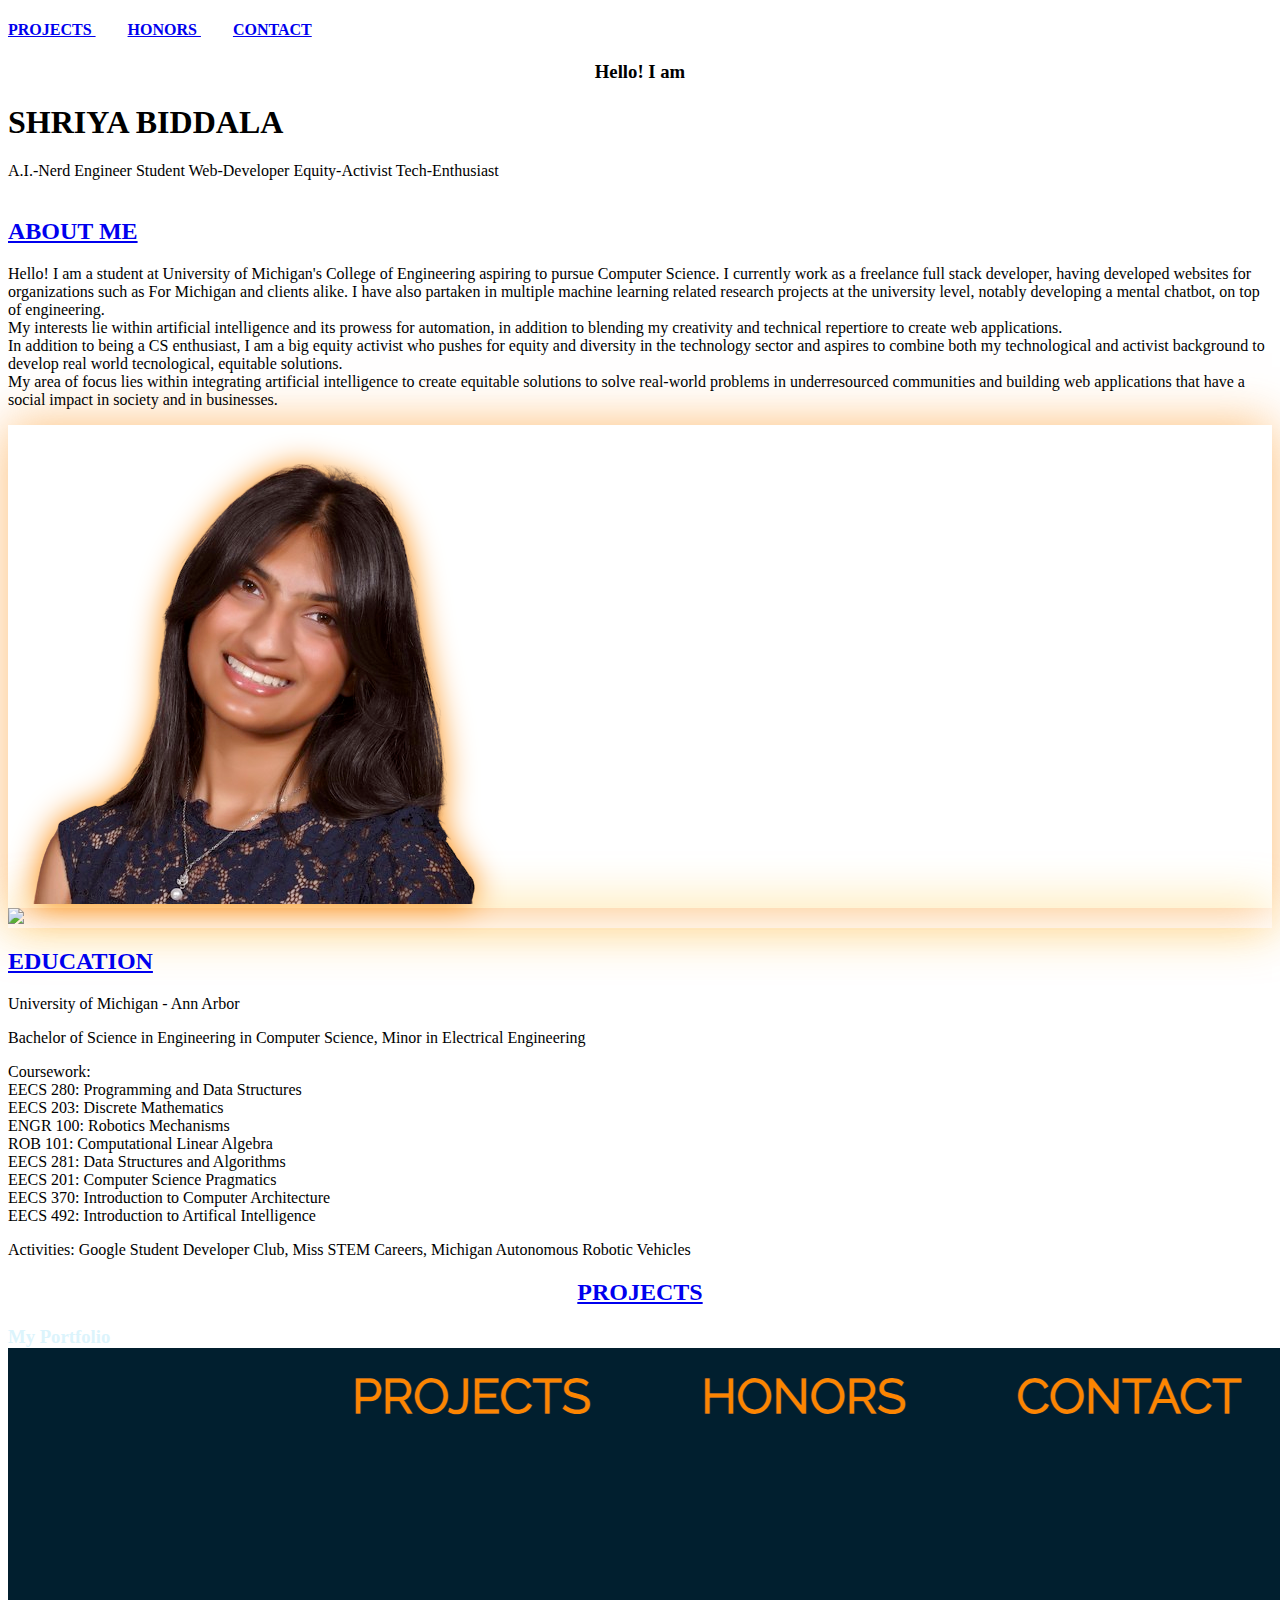
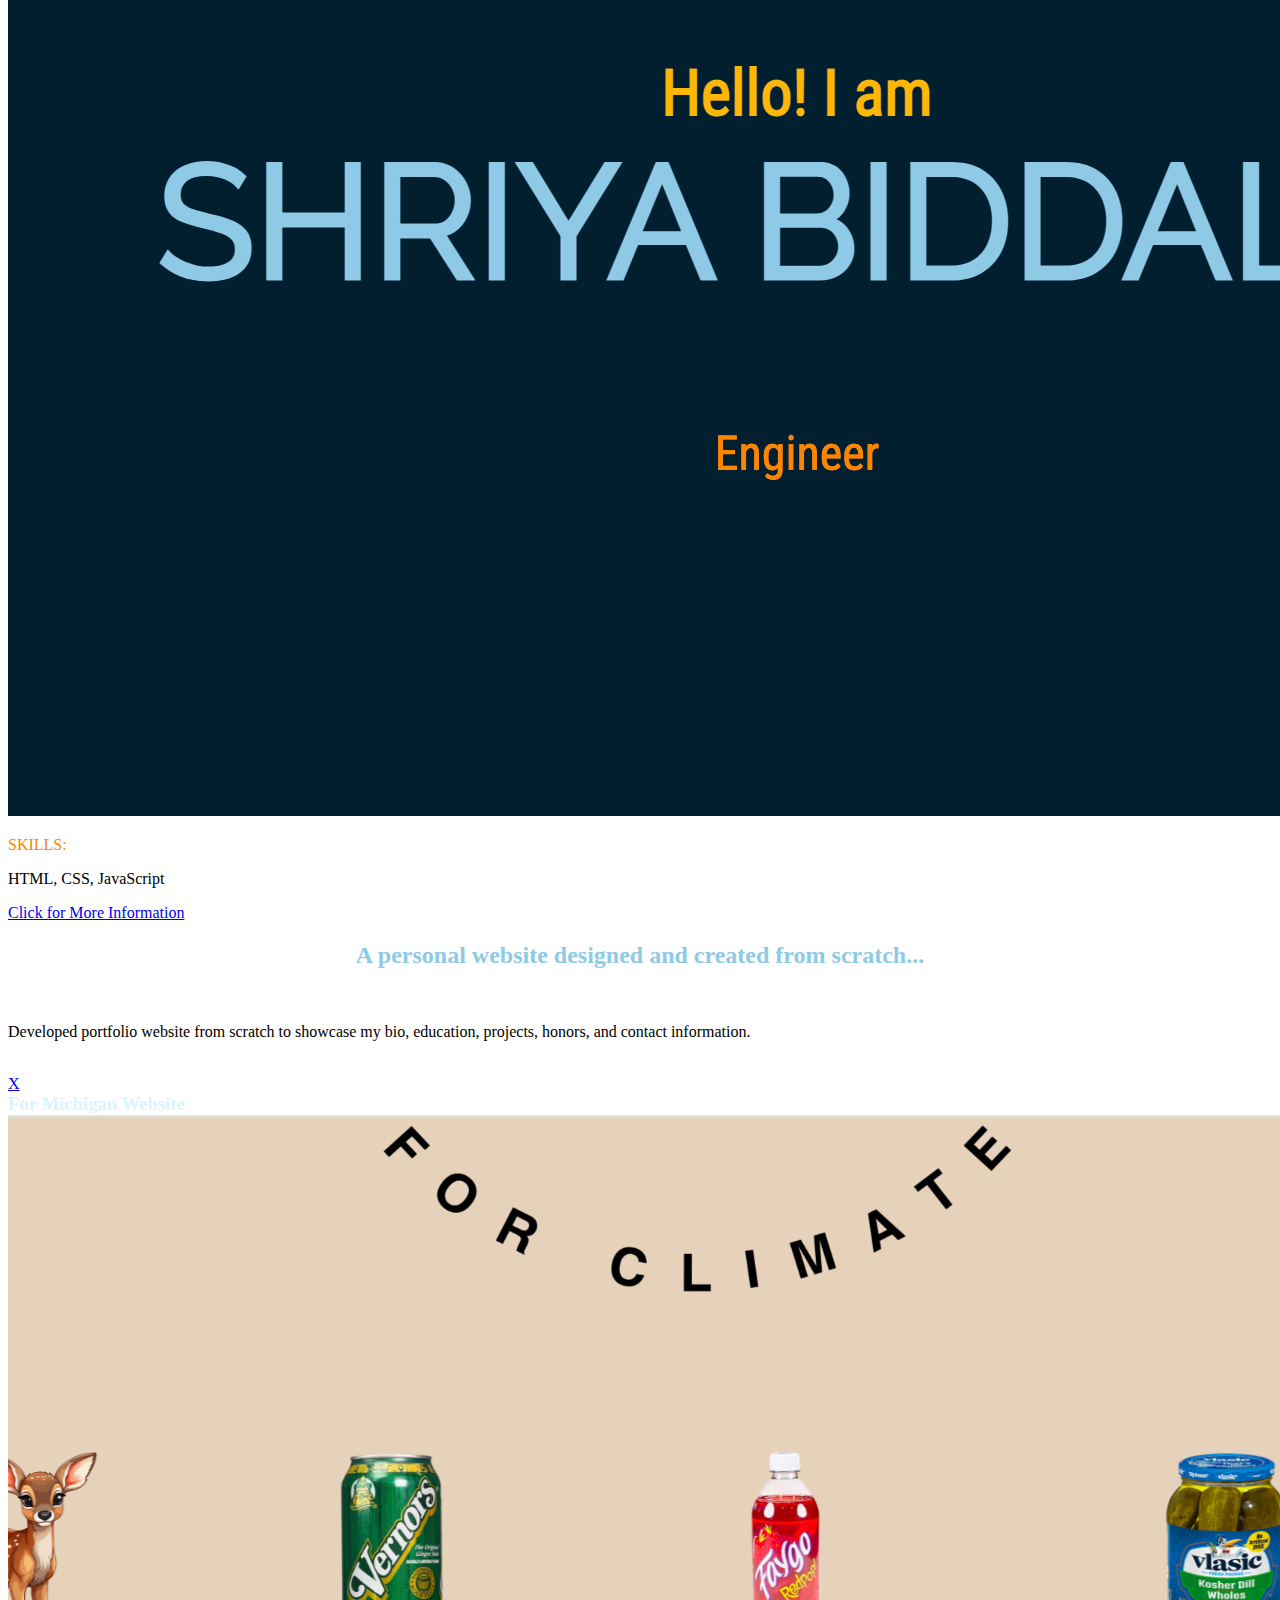
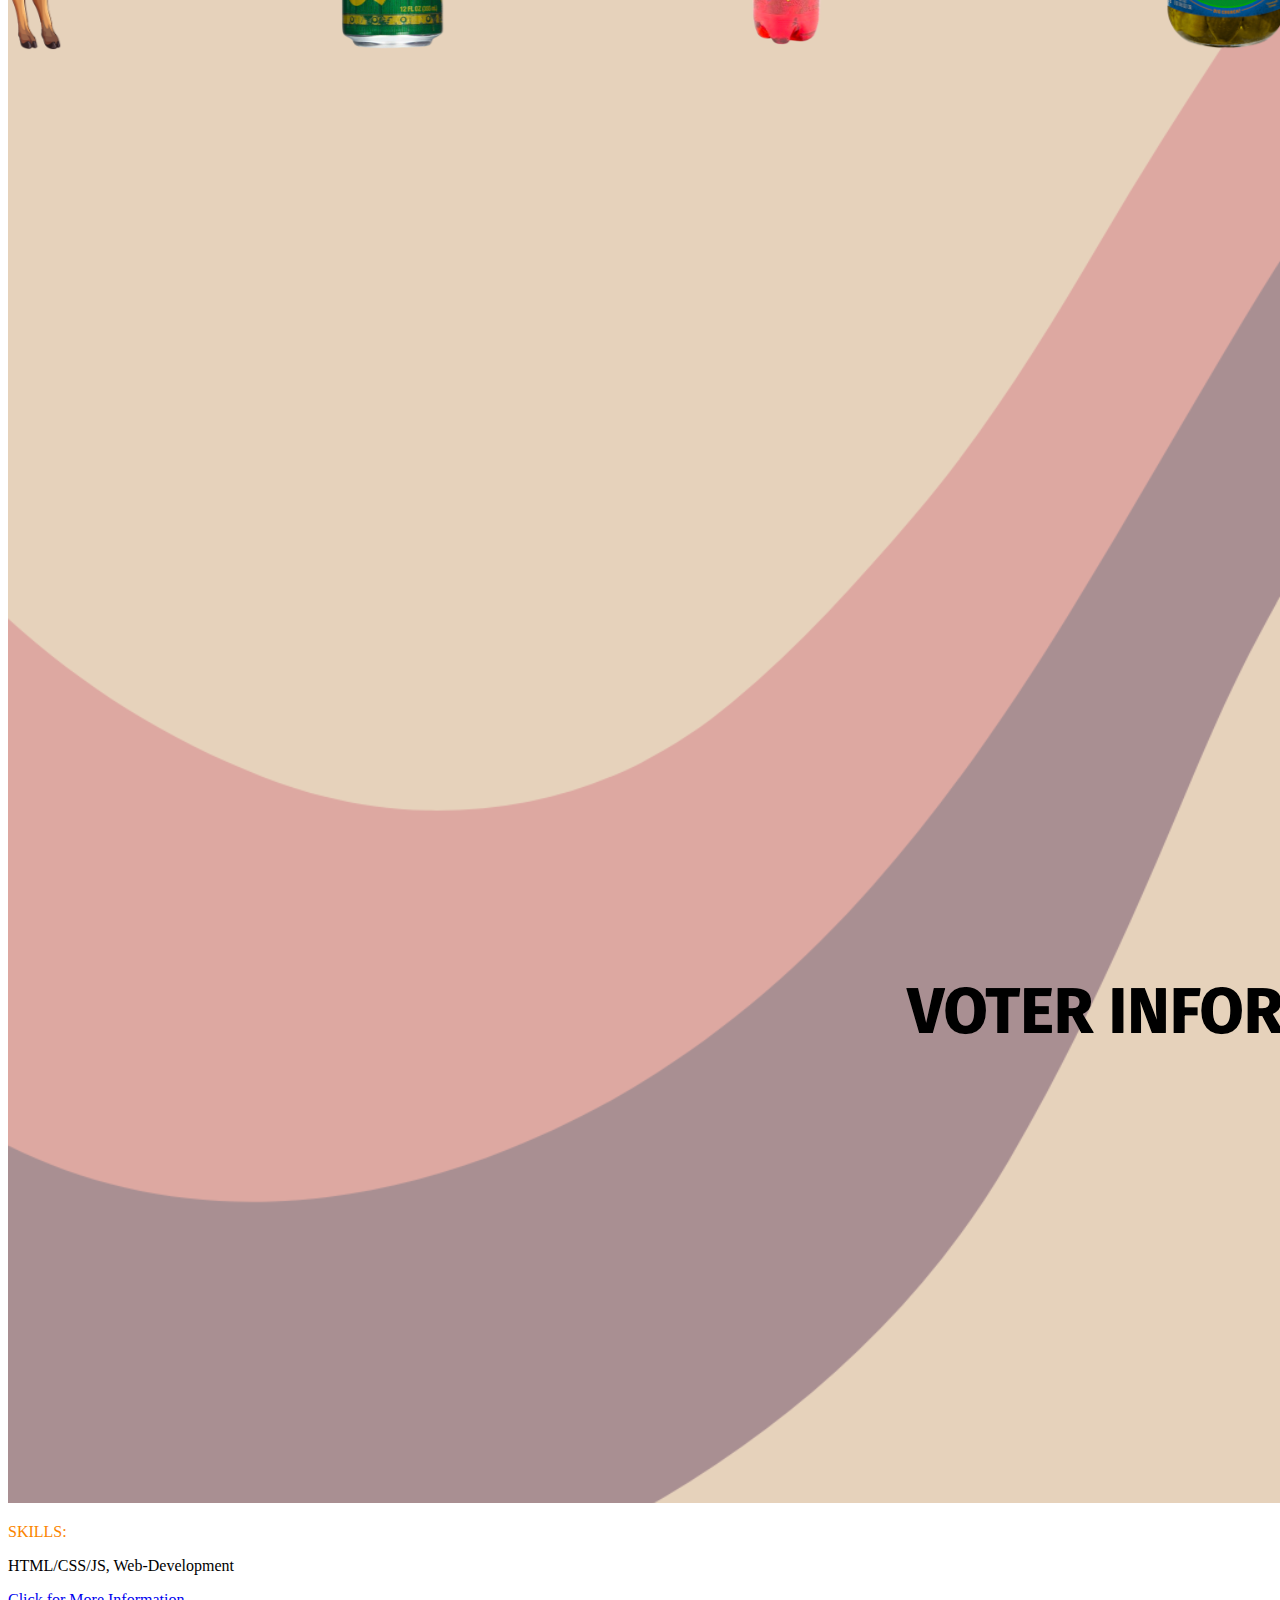
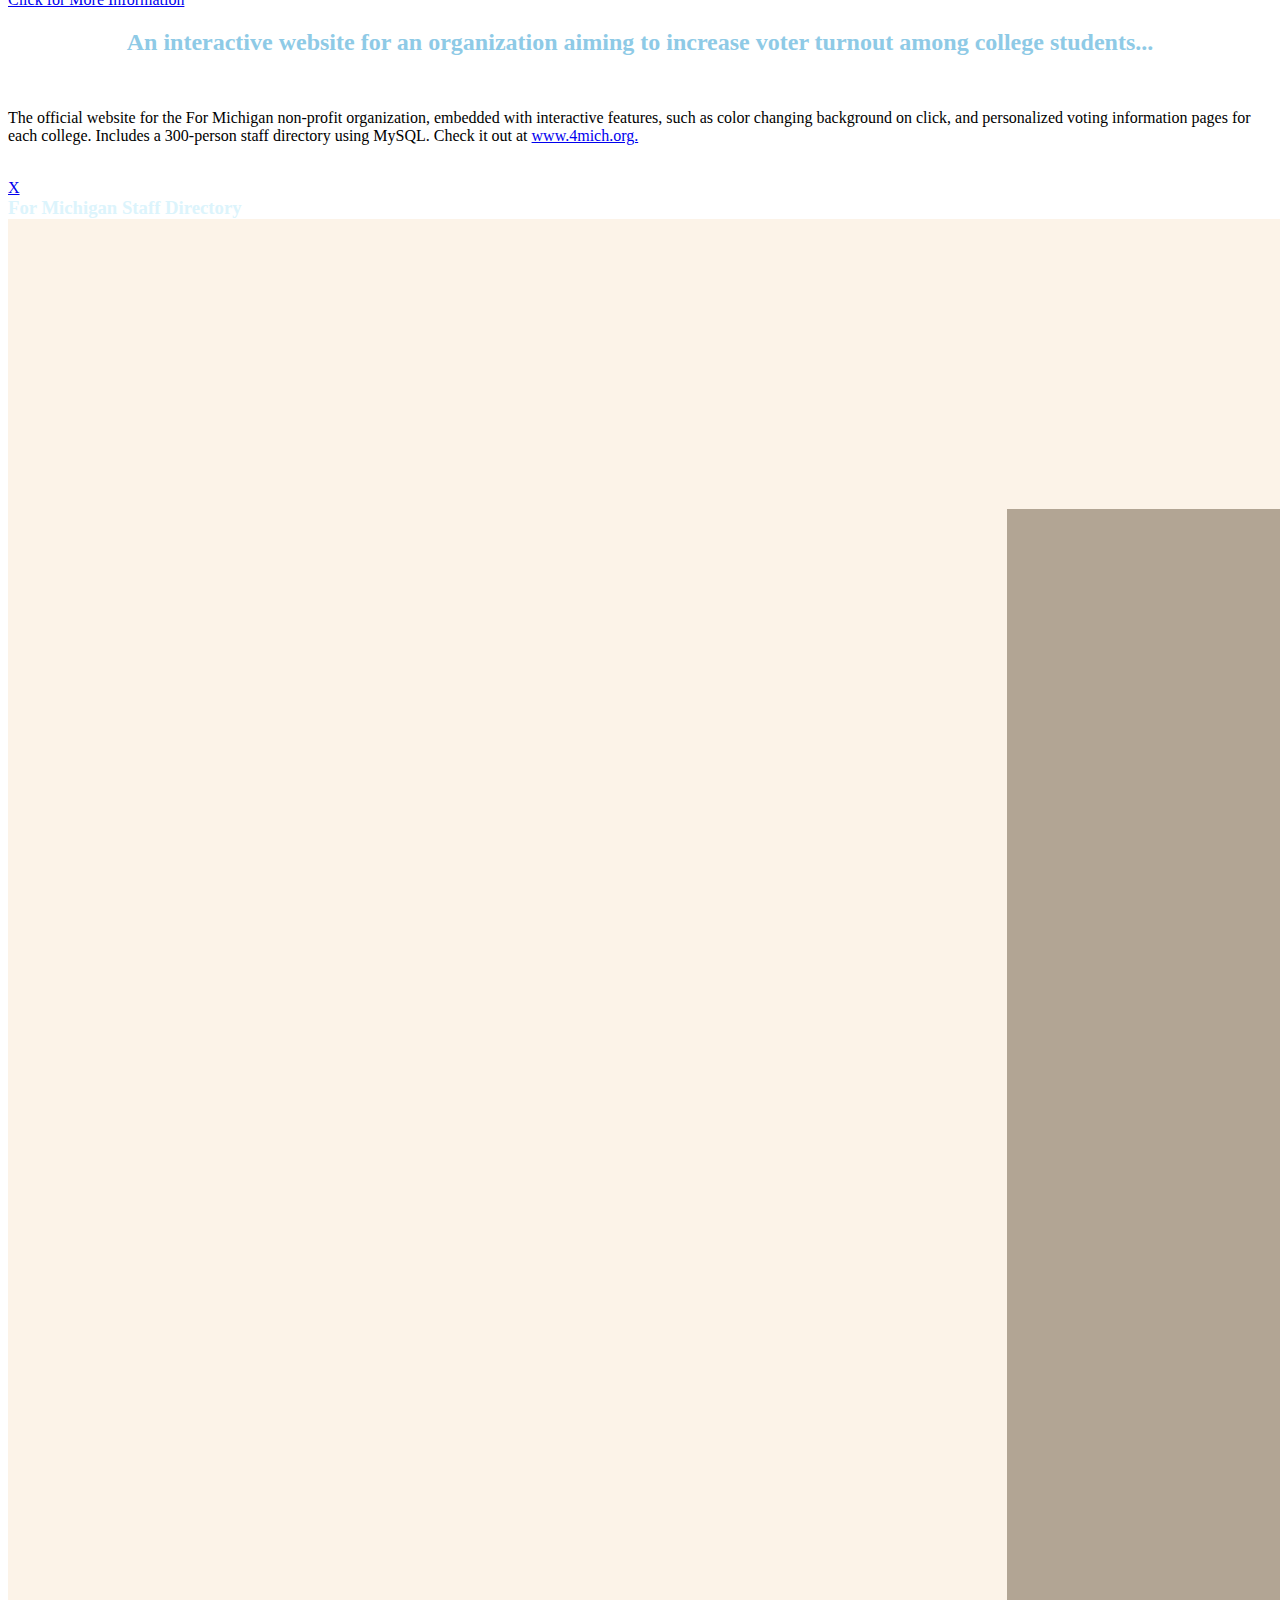
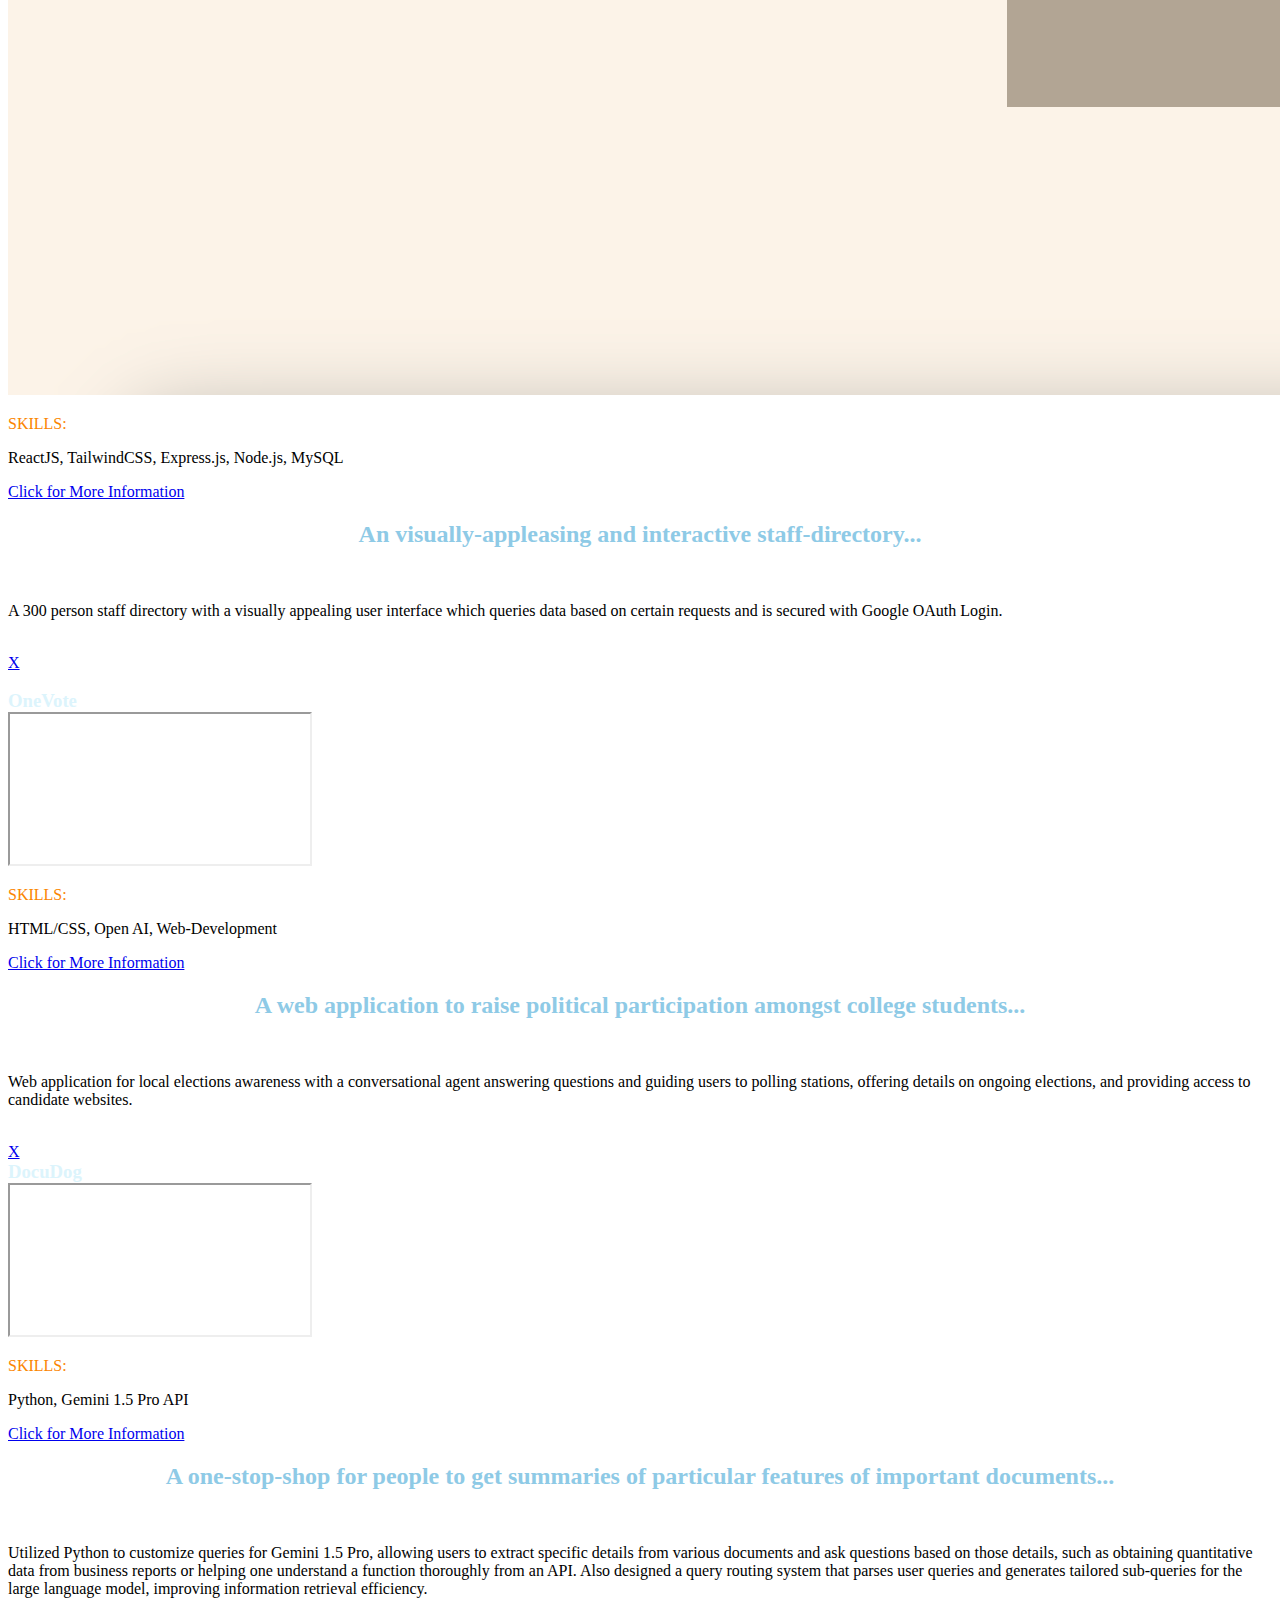
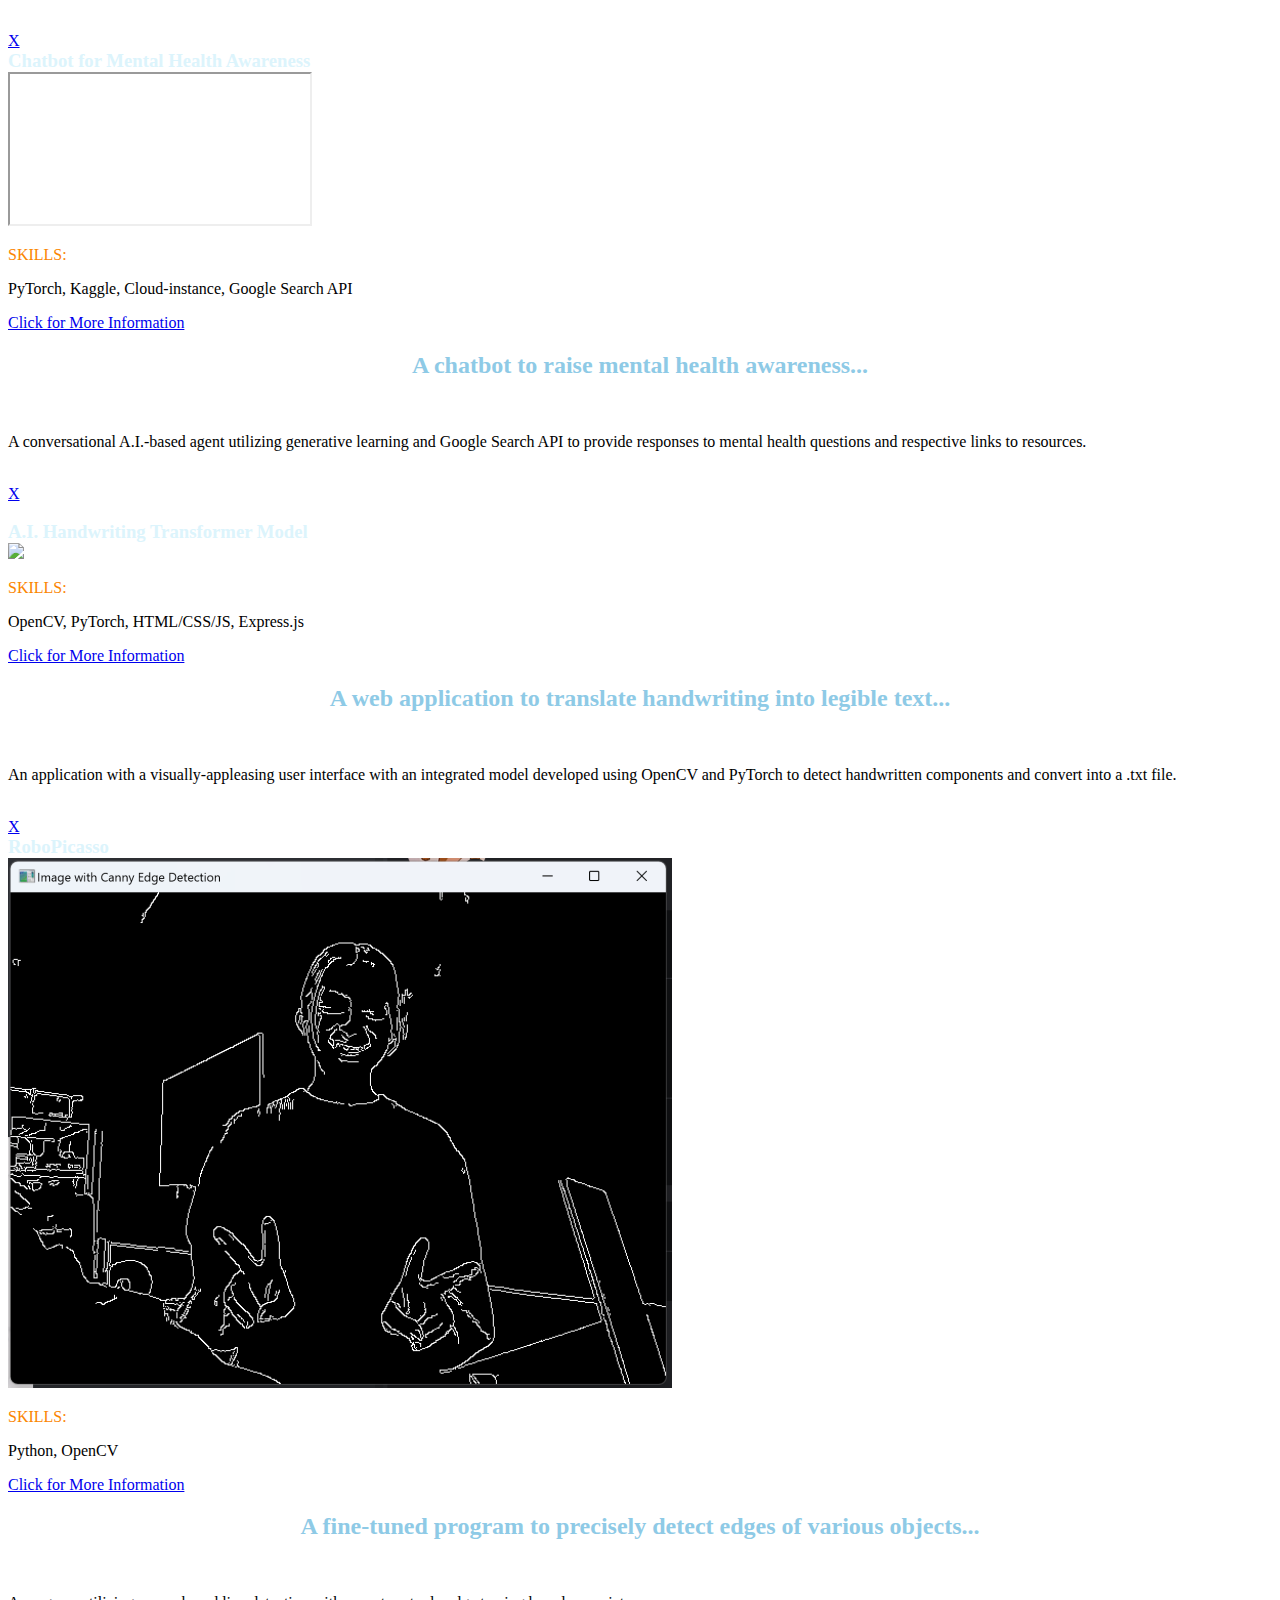
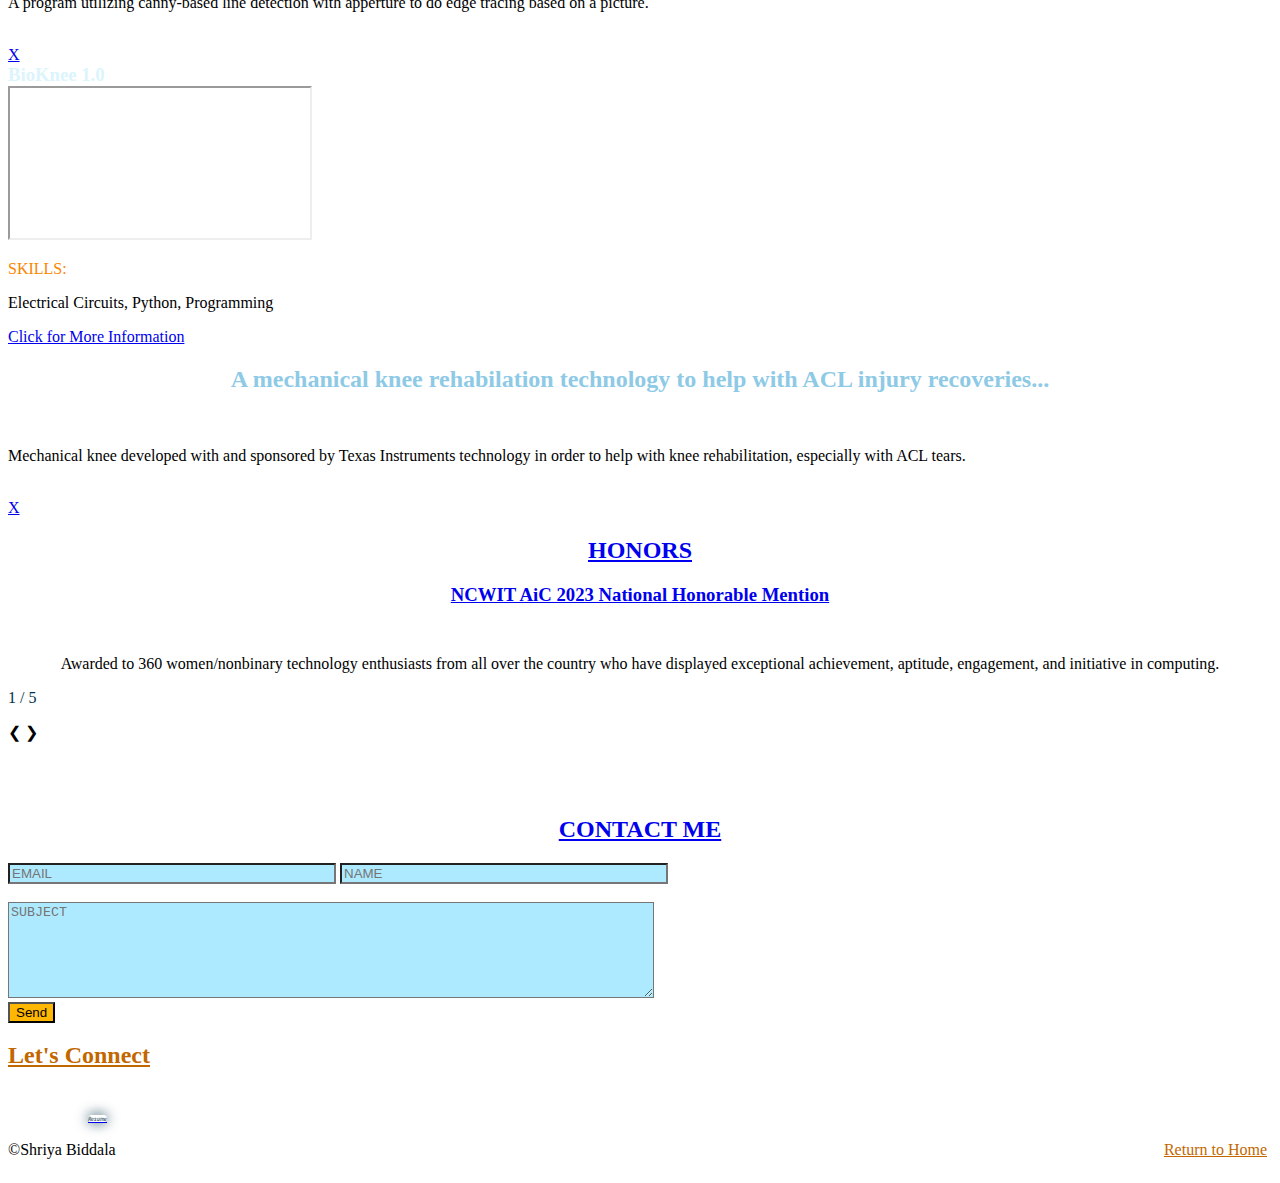
==== index.html @ 33fbcde1 "temp" ====
<!DOCTYPE html>
<html>

<head>
    <meta charset="utf-8">
    <meta name="viewport" content="width=device-width, initial-scale=1.0">

    <title>Shriya Biddala </title>
    <link rel="icon" type="image/png" href="SB_Logo.png">

    <link rel="preconnect" href="https://fonts.googleapis.com">
    <link rel="preconnect" href="https://fonts.gstatic.com" crossorigin>
    <link
        href="https://fonts.googleapis.com/css2?family=Dosis:wght@500;800&family=Poppins&family=Raleway:wght@300;400&family=Roboto+Condensed&display=swap"
        rel="stylesheet">
    <script src="https://kit.fontawesome.com/fa913dc807.js" crossorigin="anonymous"></script>
    <link src="styles.css" rel="stylesheet">

</head>


<body>
    <h4 id="Home"> <a href="#Projects" class="link-orange"> PROJECTS </a> &nbsp; &nbsp; &nbsp; &nbsp; <a href="#Honors"
            class="link-orange"> HONORS </a> &nbsp;
        &nbsp; &nbsp; &nbsp; <a href="#Contact" class="link-orange"> CONTACT </a> </h4>
    <h3 style="text-align: center"> Hello! I am </h3>
    <h1 class="line-1 anim-typewriter title"> SHRIYA BIDDALA </h1>
    <div class="roles"> A.I.-Nerd Engineer Student Web-Developer Equity-Activist Tech-Enthusiast</div>

    <div class="mouse_scroll" style: "align-items: center; margin: auto;">
        <div class="mouse" style="transition-delay: 3s; align-items: center;">
            <div class="wheel"></div>
        </div>
        <div>
            <span class="m_scroll_arrows one" style="align-items: center; "></span>
            <span class="m_scroll_arrows two" style="align-self: center;"></span>
            <span class="m_scroll_arrows three" style="align-self: center;"></span>
        </div>
    </div>

    <div style="display: inline-flex;">
        <button id="toggle-button"
            style="margin-left: 3em; position: fixed; bottom: 5%; border: none; transition: background-color 0.3s; cursor: pointer; color: #FB8500; display: flex; align-items: center; justify-content: center; width: 3em; height: 3em; border-radius: 5em; background-color: transparent; filter: drop-shadow(0 0 1em #FFB703)"
            onclick="dropDown()">
            <i class="fa-solid fa-bars fa-2x"></i>
        </button>

        <div id="dropdown-root"></div>
    </div>


    <div class="container-about-me">
        <div class="center-box">
            <div class=" fade-in1 left-oriented about-me">
                <h2> <a href="#Home" class="link-orange left-text"> ABOUT ME </a> </h2>
                <p> Hello! I am a student at University of Michigan's College of Engineering aspiring to pursue Computer
                    Science. I currently work as a freelance full stack developer, having developed websites for organizations such as For Michigan and clients alike. 
                    I have also partaken in multiple machine learning related research projects at the university level, notably developing a
                    mental chatbot, on top of engineering. <br> My interests lie within artificial intelligence and its prowess for automation, in addition to blending my creativity and technical repertiore to create web applications.
                    <br> In addition to being a CS enthusiast, I 
                    am a big equity activist who pushes for equity and diversity in the technology sector and
                    aspires
                    to
                    combine both my technological and activist background to develop real world tecnological, equitable
                    solutions.
                    <br>
                    My area of focus lies within integrating artificial intelligence to create equitable solutions to
                    solve real-world problems in underresourced communities and building web applications that have a social impact in society and in businesses.
                </p>
            </div>
        </div>
        <div class="center-box">
            <div class="fade-in1 box box-dim" style="vertical-align: middle; box-shadow: 0 0 3em #fb86008d;">
                <img src="shriya-transparent.png" style="filter:drop-shadow(0 0 1em #FB8500)">
                <!--style="transition-delay: 2.5s;"-->
            </div>
        </div>
    </div>

    <div class="flex-container educimg" id="Education">
        <div class=" fade-in2 box2" style="box-shadow: 0 0 3em #ffb8038f;">
            <img src="Screenshot 2024-01-17 at 8.16.59 PM.png">
        </div>
        <div class="fade-in2 right-oriented education">
            <h2> <a href="#Home" class="link-orange right_text"> EDUCATION </a> </h2>
            <p> University of Michigan - Ann Arbor </p>
            <p> Bachelor of Science in Engineering in Computer Science, Minor in Electrical Engineering </p>
            <p> Coursework: <br> EECS 280: Programming and Data Structures <br> EECS 203: Discrete Mathematics <br>
                ENGR
                100: Robotics Mechanisms <br> ROB 101: Computational Linear Algebra <br> EECS 281: Data Structures
                and
                Algorithms
                <br> EECS 201: Computer Science Pragmatics <br> EECS 370: Introduction to Computer Architecture <br> EECS 492: Introduction to Artifical Intelligence
            </p>
            <p> Activities: Google Student Developer Club, Miss STEM Careers, Michigan Autonomous Robotic Vehicles </p>
        </div>
    </div>


    <h2 class="fade-in2 proj-cont" style="text-align: center;" id="Projects"> <a href="#Home" class="link-orange">
            PROJECTS </a> </h2>
    <div class="flex-container proj-box-cont">
        <div class="project-box">
            <h3 style="color: #dcf4fc; margin: auto;">My Portfolio</h3>
            <div class="fade-in2 box3 ">
                <img src="My Projects.png">
            </div>
            <p class="project-text" style="color: #FB8500; text-align: left;">
                SKILLS:
            </p>
            <p class=" skill-text" style="text-align: left;"> HTML, CSS, JavaScript </p>

            <div class="learn-more"><a href="#Portfolio" class="link-orange"> Click for More Information </a></div>
            <div id="Portfolio" class="modal">
                <div class="content">
                    <h2 style="text-align: center; color: #8ECAE6;">
                        A personal website designed and created from scratch...
                    </h2>
                    <br>
                    <div>
                        <p class="project-title" class="project-desc"> Developed portfolio website from scratch to
                            showcase my
                            bio, education, projects, honors, and contact information. </p>
                    </div>
                    <br>
                    <a href="#Projects" class="box-close">
                        X
                    </a>
                </div>
            </div>
        </div>
        <div class="project-box">
            <h3 style="color: #dcf4fc; margin: auto;"> For Michigan Website</h3>
            <div class="fade-in2 box3 ">
                <img src="ForMichigan.png">
            </div>

            <p class="project-text" style="color: #FB8500; text-align: left;"> SKILLS:</p>
            <p class="skill-text" style="text-align: left;"> HTML/CSS/JS, Web-Development </p>

            <div class="learn-more"><a href="#ForMich" class="link-orange"> Click for More Information </a></div>
            <div id="ForMich" class="modal">
                <div class="content">
                    <h2 style="text-align: center; color: #8ECAE6;">
                        An interactive website for an organization aiming to increase voter turnout among college
                        students...
                    </h2>
                    <br>
                    <p class="project-desc"> The official website for the For Michigan non-profit organization, embedded
                        with interactive features, such as color changing background on click, and personalized voting
                        information pages for each college. Includes a 300-person staff directory using MySQL. Check it
                        out at <a href="www.4mich.org"> www.4mich.org. </a>
                    </p>
                    <br>
                    <a href="#Projects" class="box-close">
                        X
                    </a>
                </div>
            </div>
        </div>
        <div class="project-box">
            <h3 style="color: #dcf4fc; margin: auto;">For Michigan Staff Directory</h3>
            <!--replace with gemini project-->
            <div class="fade-in2 box3 ">
                <img src="StaffDirectory.png">
            </div>
            <p class="project-text" style="color: #FB8500; text-align: left;">
                SKILLS: </p>
            <p class="skill-text" style="text-align: left;"> ReactJS, TailwindCSS, Express.js, Node.js, MySQL </p>

            <div class="learn-more"><a href="#Game" class="link-orange"> Click for More Information </a></div>
            <div id="Game" class="modal">
                <div class="content">
                    <h2 style="text-align: center; color: #8ECAE6;">
                        An visually-appleasing and interactive staff-directory...
                    </h2>
                    <br>
                    <div>
                        <p class="project-desc"> A 300 person staff directory with a visually appealing user interface
                            which queries data based on certain requests and is secured with Google OAuth Login.</p>
                    </div>
                    <br>
                    <a href="#Projects" class="box-close">
                        X
                    </a>
                </div>
            </div>
        </div>



    </div>
    <br>
    <div class="flex-container proj-box-cont add_margin">
        <div class="project-box">
            <h3 style="color: #dcf4fc; margin: auto;">OneVote</h3>
            <iframe style="color:rgb(197, 105, 1);" src="https://www.youtube.com/embed/-eGkraEZ6HA"
                style="margin: auto; margin-top: 2vh;"> </iframe>

            <p class="project-text" style="color: #FB8500; text-align: left;">
                SKILLS:
            </p>
            <p class="skill-text link-orange" style="text-align: left;"> HTML/CSS, Open AI, Web-Development </p>

            <div class="learn-more"><a href="#Politics" class="link-orange"> Click for More Information </a></roles>
                <div id="Politics" class="modal">
                    <div class="content">
                        <h2 style="text-align: center; color: #8ECAE6;">
                            A web application to raise political participation amongst college students...
                        </h2>
                        <br>
                        <p class="project-title" class="project-desc"> Web application for local elections awareness
                            with a
                            conversational agent answering questions and guiding users to polling stations, offering
                            details
                            on ongoing elections, and providing access to candidate websites. </p>
                        </p>
                        <br>
                        <a href="#Projects" class="box-close">
                            X
                        </a>
                    </div>
                </div>
            </div>
        </div>
        <div class="project-box">
            <h3 style="color: #dcf4fc; margin: auto;"> DocuDog </h3>
            <iframe style="color:rgb(197, 105, 1);" src="https://www.youtube.com/embed/Qq7_72aoV08"
                style="margin: auto; margin-top: 2vh;"> </iframe>
            <p class="project-text" style="color: #FB8500; text-align: left;">
                SKILLS:
            </p>
            <p class=" skill-text" style="text-align: left;"> Python, Gemini 1.5 Pro API </p>

            <div class="learn-more"><a href="#DEI" class="link-orange"> Click for More Information </a></div>
            <div id="DEI" class="modal">
                <div class="content">
                    <h2 style="text-align: center; color: #8ECAE6;">
                        A one-stop-shop for people to get summaries of particular features of important documents...
                    </h2>
                    <br>
                    <div>
                        <p class="project-title" class="project-desc">
                            Utilized Python to customize queries for Gemini 1.5 Pro, allowing users to extract specific
                            details from various documents and ask questions based on those details, such as obtaining
                            quantitative data from business reports or helping one understand a function thoroughly from
                            an API. Also designed a query routing system that parses user queries and generates tailored
                            sub-queries for the large language model, improving information retrieval efficiency.
                        </p>
                    </div>
                    <br>
                    <a href="#Projects" class="box-close">
                        X
                    </a>
                </div>
            </div>
        </div>

        <div class="project-box">
            <h3 style="color: #dcf4fc; margin: auto;">Chatbot for Mental Health Awareness</h3>
            <iframe style="color:rgb(197, 105, 1);" src="https://www.wevideo.com/view/3252017933"
                style="margin: auto; margin-top: 2vh;"> </iframe>

            <p class="project-text" style="color: #FB8500; text-align: left;">
                SKILLS: </p>
            <p class="skill-text" style="text-align: left;"> PyTorch, Kaggle,
                Cloud-instance, Google Search API </p>

            <div class="learn-more"><a href="#Chatbot" class="link-orange"> Click for More Information </a></div>
            <div id="Chatbot" class="modal">
                <div class="content">
                    <h2 style="text-align: center; color: #8ECAE6;">
                        A chatbot to raise mental health awareness...
                    </h2>
                    <br>
                    <p class="project-desc"> A conversational A.I.-based agent utilizing generative
                        learning and Google
                        Search API to provide
                        responses
                        to mental health questions and respective links to resources. </p>
                    <br>
                    <a href="#Projects" class="box-close">
                        X
                    </a>
                </div>
            </div>
        </div>
    </div>
    <br>
    <div class="flex-container proj-box-cont add_margin">
        <div class="project-box">
            <h3 style="color: #dcf4fc; margin: auto;">A.I. Handwriting Transformer Model</h3>
            <div class="fade-in2 box3 ">
                <img src="aihandwritingmodel.png">
            </div>

            <p class="project-text" style="color: #FB8500; text-align: left;"> SKILLS:</p>
            <p class="skill-text" style="text-align: left;"> OpenCV, PyTorch, HTML/CSS/JS, Express.js </p>

            <div class="learn-more"><a href="#Handwriting" class="link-orange"> Click for More Information </a></div>
            <div id="Handwriting" class="modal">
                <div class="content">
                    <h2 style="text-align: center; color: #8ECAE6;">
                        A web application to translate handwriting into legible text...
                    </h2>
                    <br>
                    <p class="project-desc"> An application with a visually-appleasing user
                        interface with an integrated
                        model developed using OpenCV and PyTorch to detect handwritten components and convert into a
                        .txt
                        file.
                    </p>
                    <br>
                    <a href="#Projects" class="box-close">
                        X
                    </a>
                </div>
            </div>
        </div>
        <div class="project-box">
            <h3 style="color: #dcf4fc; margin: auto;">RoboPicasso</h3>
            <div class="fade-in2 box3 ">
                <img src="EdgeDetection.webp">
            </div>
            <p class="project-text" style="color: #FB8500; text-align: left;">
                SKILLS: </p>
            <p class="skill-text" style="text-align: left;"> Python, OpenCV </p>

            <div class="learn-more"><a href="#Robo" class="link-orange"> Click for More Information </a></div>
            <div id="Robo" class="modal">
                <div class="content">
                    <h2 style="text-align: center; color: #8ECAE6;">
                        A fine-tuned program to precisely detect edges of various objects...
                    </h2>
                    <br>
                    <div>
                        <p class="project-desc"> A program utilizing canny-based line detection with apperture to do
                            edge tracing based on a picture. </p>
                    </div>
                    <br>
                    <a href="#Projects" class="box-close">
                        X
                    </a>
                </div>
            </div>
        </div>
        <div class="project-box">
            <h3 style="color: #dcf4fc; margin: auto;">BioKnee 1.0</h3>
            <iframe style="color:rgb(197, 105, 1);" src="https://www.youtube.com/embed/AcX9qemFgyg"
                style="margin: auto; margin-top: 2vh;"> </iframe>

            <p class="project-text" style="color: #FB8500; text-align: left;">
                SKILLS:
            </p>
            <p class="skill-text" style="text-align: left;"> Electrical Circuits,
                Python, Programming </p>

            <div class="learn-more"><a href="#Knee" class="link-orange"> Click for More Information </a></div>
            <div id="Knee" class="modal">
                <div class="content">
                    <h2 style="text-align: center; color: #8ECAE6;">
                        A mechanical knee rehabilation technology to help with ACL injury recoveries...
                    </h2>
                    <br>
                    <p class="project-desc"> Mechanical knee developed with and sponsored by Texas Instruments
                        technology in order to help with knee rehabilitation, especially with ACL tears. </p>
                    </p>
                    <br>
                    <a href="#Projects" class="box-close">
                        X
                    </a>
                </div>
            </div>
        </div>

    </div>




    <div>
        <div class="next-to slideshow-container center fade-in2 honors-cont" id="Honors">
            <div class="mySlides fade">
                <h2 style="text-align: center;"> <a href="#Home" class="link-orange"> HONORS </a> </h2>
                <h3 style="margin-top: -0%; text-align: center;"> <a
                        href="https://www.aspirations.org/2023-national-aspirations-in-computing-award-recipients-announced/"
                        class="link-blue">
                        NCWIT AiC 2023 National Honorable Mention </a> </h3>
                <p style="text-align: center; padding-top: 30px;"> Awarded to 360 women/nonbinary technology enthusiasts
                    from all over
                    the
                    country who have displayed
                    exceptional achievement, aptitude, engagement, and initiative in computing. </p>
                <p style="color: #023047; font-size: 1em;"> 1 / 5 </p>
            </div>
            <div class="mySlides fade">
                <h2 style="text-align: center;"> HONORS </h2>
                <h3 style="margin-top: -0%; text-align: center;"> <a href="
        https://education.ti.com/en/promotion/codescontest/2021/" class="link-blue"> 2021 Texas Instruments Codes
                        Contest </a> </h3>
                <p style="text-align: center; padding-top: 30px;"> One of five teams who recieved an honorable mention
                    in the finalist
                    round,
                    and selected from 64 teams
                    through four rounds of development in the contest. </p>
                <p style="color: #023047; font-size: 1em;"> 2 / 5 </p>
            </div>
            <div class="mySlides fade">
                <h2 style="text-align: center;"> HONORS </h2>
                <h3 style="margin-top: -0%; text-align: center; padding-top: 30px;"> <a
                        href=" https://www.aspirations.org/people/shriya-b/98595/" class="link-blue"> NCWIT AiC 2023
                        Colorado Affiliate Winner
                    </a> </h3>
                <p style="text-align: center;"> Awarded to high achieving women/non binary tech enthusiasts in
                    Colorado who
                    have demonstrated a notable
                    aptitude, engagement, and achievement with computing. </p>
                <p style="color: #023047; font-size: 1em;"> 3 / 5 </p>
            </div>
            <div class="mySlides fade">
                <h2 style="text-align: center;"> HONORS </h2>
                <h3 style="margin-top: -0%; color: #dcf4fc; text-align: center;"> MHacks 2023 optiMize Social Impact
                    Award: 3rd Place </h3>
                <p style="text-align: center;"> Awarded $200 for our civic-engagement focused website, OneVote. </p>
                <p style="color: #023047; font-size: 1em;"> 4 / 5 </p>
            </div>
            <div class="mySlides fade">
                <h2 style="text-align: center;"> HONORS </h2>
                <h3 style="margin-top: -0%; color: #dcf4fc; text-align: center;"> Colorado Seal of Biliteracy
                    Endorsement in Spanish </h3>
                <p style="text-align: center;"> Awarded to students who have taken Spanish and English through Level
                    5 and
                    maintained an average GPA of 3.0+ in both English and Spanish courses. </p>
                <p style="color: #023047; font-size: 1em;"> 5 / 5 </p>
            </div>
            <a class="prev" onclick="plusSlides(-1)">&#10094;</a>
            <a class="next" onclick="plusSlides(1)">&#10095;</a>
        </div>
        <br>
        <br>
        <div class="center-inline" style="align-self: auto;">
            <span class="dot" onclick="currentSlide(1)"></span>
            <span class="dot" onclick="currentSlide(2)"></span>
            <span class="dot" onclick="currentSlide(3)"></span>
            <span class="dot" onclick="currentSlide(4)"></span>
            <span class="dot" onclick="currentSlide(5)"></span>
        </div>
    </div>
    <br>
    <div class="fade-in2 center contact-me-cont" id="Contact">
        <h2 style="text-align: center;"> <a href="#Home" class="link-orange"> CONTACT ME </a> </h2>
        <form method="POST"
            action="https://script.google.com/macros/s/AKfycbxhIvwwLpW00ff88bdzD-H8VeBugqDUMoqnWnw7AedoW5n0omP3Qa-28d7fBmbM7DY/exec"
            id="my-form">
            <input name="Email" type="email" placeholder="EMAIL" required
                style="background-color: #adeaff; text-decoration: #003652; width:25vw;">
            <input name="Name" type="text" placeholder="NAME" required
                style="background-color: #adeaff; text-decoration: #003652; width:25vw;">
            <br>
            <br>
            <textarea name="Subject" type="text" placeholder="SUBJECT" required
                style="background-color: #adeaff; text-decoration: #003652; height:auto; flex-direction: column; width: 50vw; height: 10vh; overflow-x: break-word;"></textarea>
            <br>
            <button type="submit" style=" background-color: #FFB703;">Send</button>
        </form>
    </div>



    <div class="fade-in2 fa-3x contact">
        <h2 class="contact-text"> <a href="#Home" class="link-orange" style="color:rgb(194, 103, 0)"> Let's
                Connect </a>
            <br>
        </h2>
        <br>
        <a href="https://www.instagram.com/shriya_bi/"><i class="fab fa-instagram fa-bounce"
                style=" --fa-bounce-start-scale-x: 1; --fa-bounce-start-scale-y: 1; --fa-bounce-jump-scale-x: 1; --fa-bounce-jump-scale-y: 1; --fa-bounce-land-scale-x: 1; --fa-bounce-land-scale-y: 1; text-align: center;">
            </i></a>
        &nbsp; &nbsp;
        <a href="https://www.linkedin.com/in/shriya-biddala/"> <i class="fab fa-align-center fa-linkedin fa-bounce">
            </i> </a>
        &nbsp; &nbsp;
        <a href="https://github.com/shriyabi"> <i class="fa-brands fa-github fa-bounce"></i> </a>
        &nbsp; &nbsp;

        <a href="mailto:shriyarbiddala@gmail.com"> <i class="fa-solid fa-bounce fa-envelope"></i></a>
        <!--<i class="fa-solid fa-bounce fa-align-center fa-envelope"></i>-->

        <!--<i class="fa-brands fa-google fa-bounce"
            style=" --fa-bounce-start-scale-x: 1; --fa-bounce-start-scale-y: 1; --fa-bounce-jump-scale-x: 1; --fa-bounce-jump-scale-y: 1; --fa-bounce-land-scale-x: 1; --fa-bounce-land-scale-y: 1; text-align: center;">
            <span class="google-hover-text"
                style="color: #023047; font-size: 0.2em; font-family: 'Dosis', sans-serif;
            font-family: 'Poppins', sans-serif; font-family: 'Raleway', sans-serif;  font-family: 'Roboto Condensed', sans-serif; border-radius: 6px; box-shadow: 0 0 4em #023047;">
                School email: sbiddala@umich.edu <br> Personal email: shriyarbiddala@gmail.com</span>
        </i>-->


         &nbsp; &nbsp; &nbsp; &nbsp;
        <a href="Shriya Biddala - Resume.pdf"> <i class="fa-regular fa-file fa-bounce">
            <span class="file-lines-text"
                style="color: #023047; font-size: 0.2em; font-family: 'Dosis', sans-serif;
            font-family: 'Poppins', sans-serif; font-family: 'Raleway', sans-serif;  font-family: 'Roboto Condensed', sans-serif; border-radius: 6px; box-shadow: 0 0 4em #023047;">
                Resume </span>
            </i> </a> 
        <br>
        <div style="display: flex; justify-content: space-between;">
            <p class="copy-right-text">
                &copy;Shriya Biddala</p>
            <p class="copy-right-text" style="padding-right: 0.3125em;"> <a href="#Home" class="link-orange"
                    style="color:rgb(194, 103, 0)"> Return to Home </a></p>
        </div>
    </div>


    <script src="Home.js"> </script>

    <script>
        const scriptURL = 'https://script.google.com/macros/s/AKfycbxhIvwwLpW00ff88bdzD-H8VeBugqDUMoqnWnw7AedoW5n0omP3Qa-28d7fBmbM7DY/exec';
        const formy = document.getElementById('my-form');
        formy.addEventListener('submit', (e) => {
            e.preventDefault(); // Prevent default form submission

            fetch(scriptURL, {
                method: 'POST',
                body: new FormData(formy)
            })
            .then(response => {
                if (response.ok) {
                    window.location.href = 'Form-Success';
                } else {
                    throw new Error('Network response was not ok.');
                }
            })
            .catch(error => console.error('Error!', error.message));
        });
      </script>
</body>

</html>
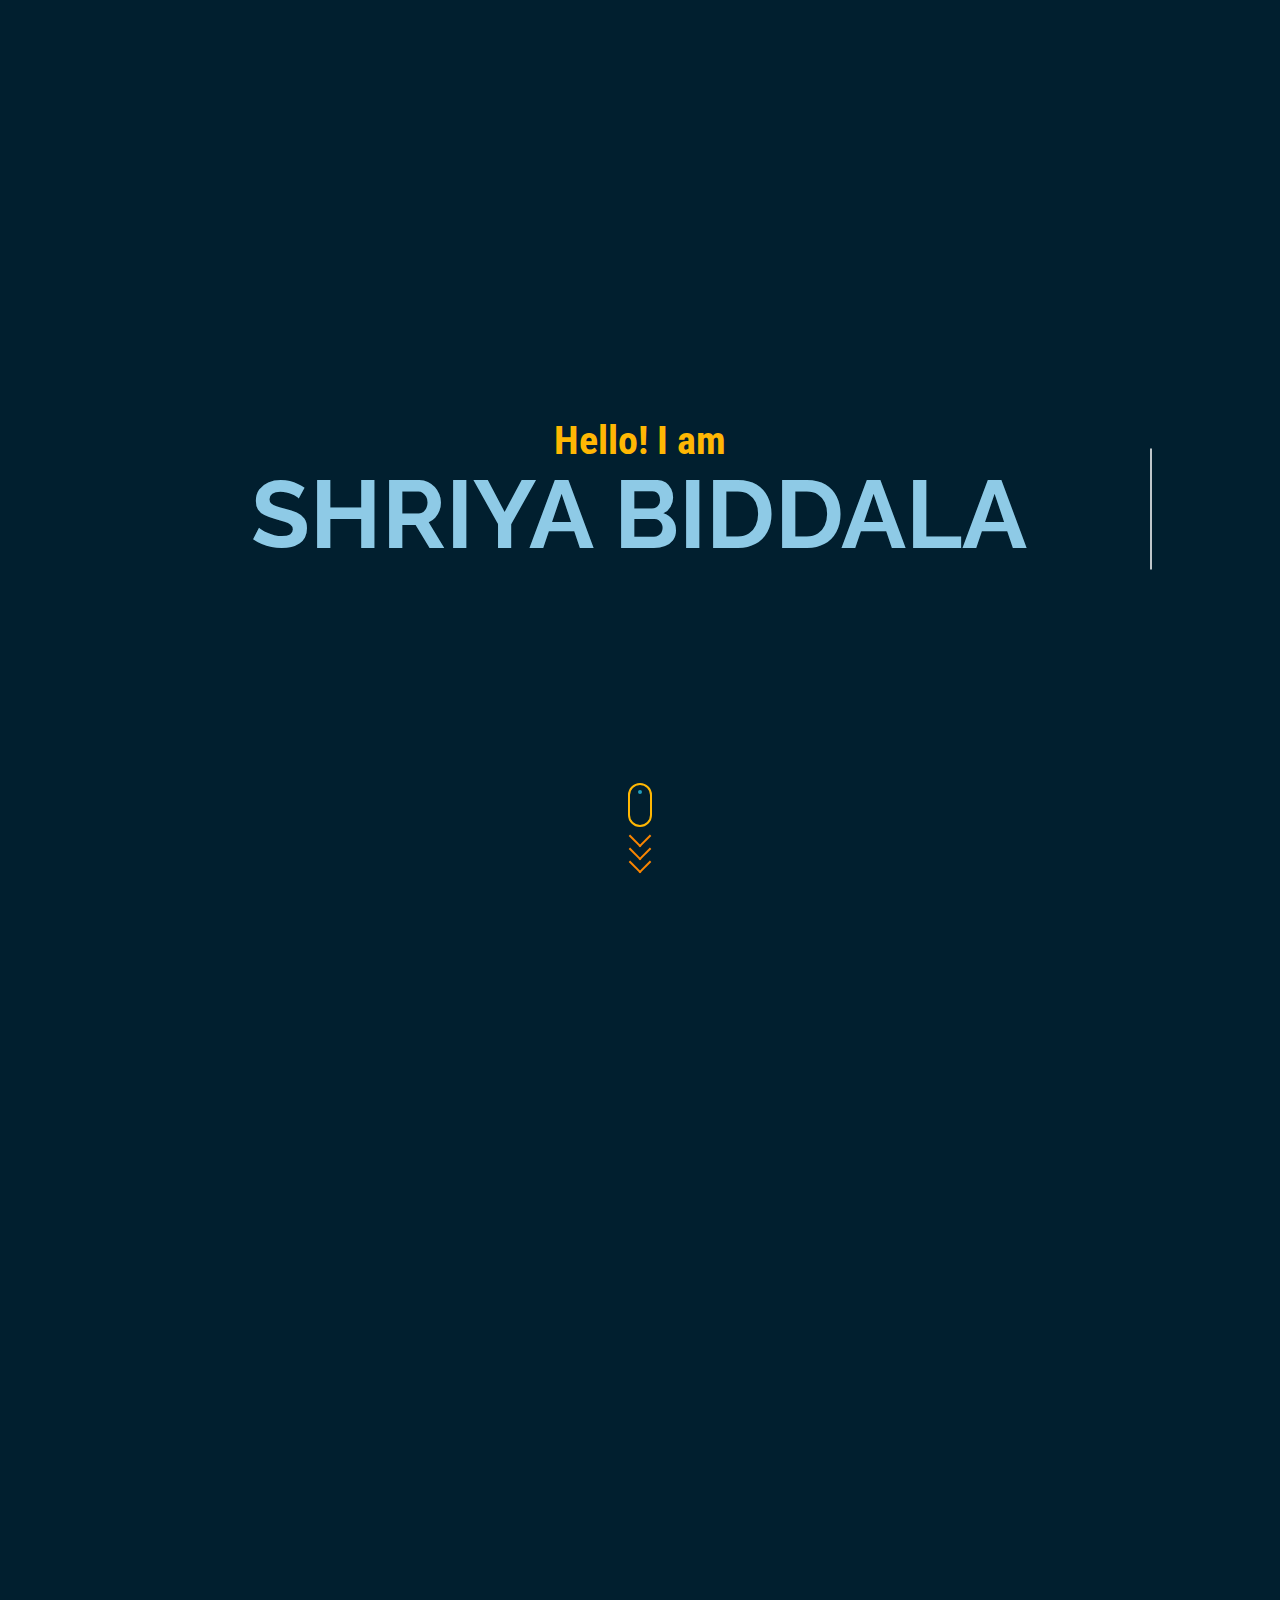
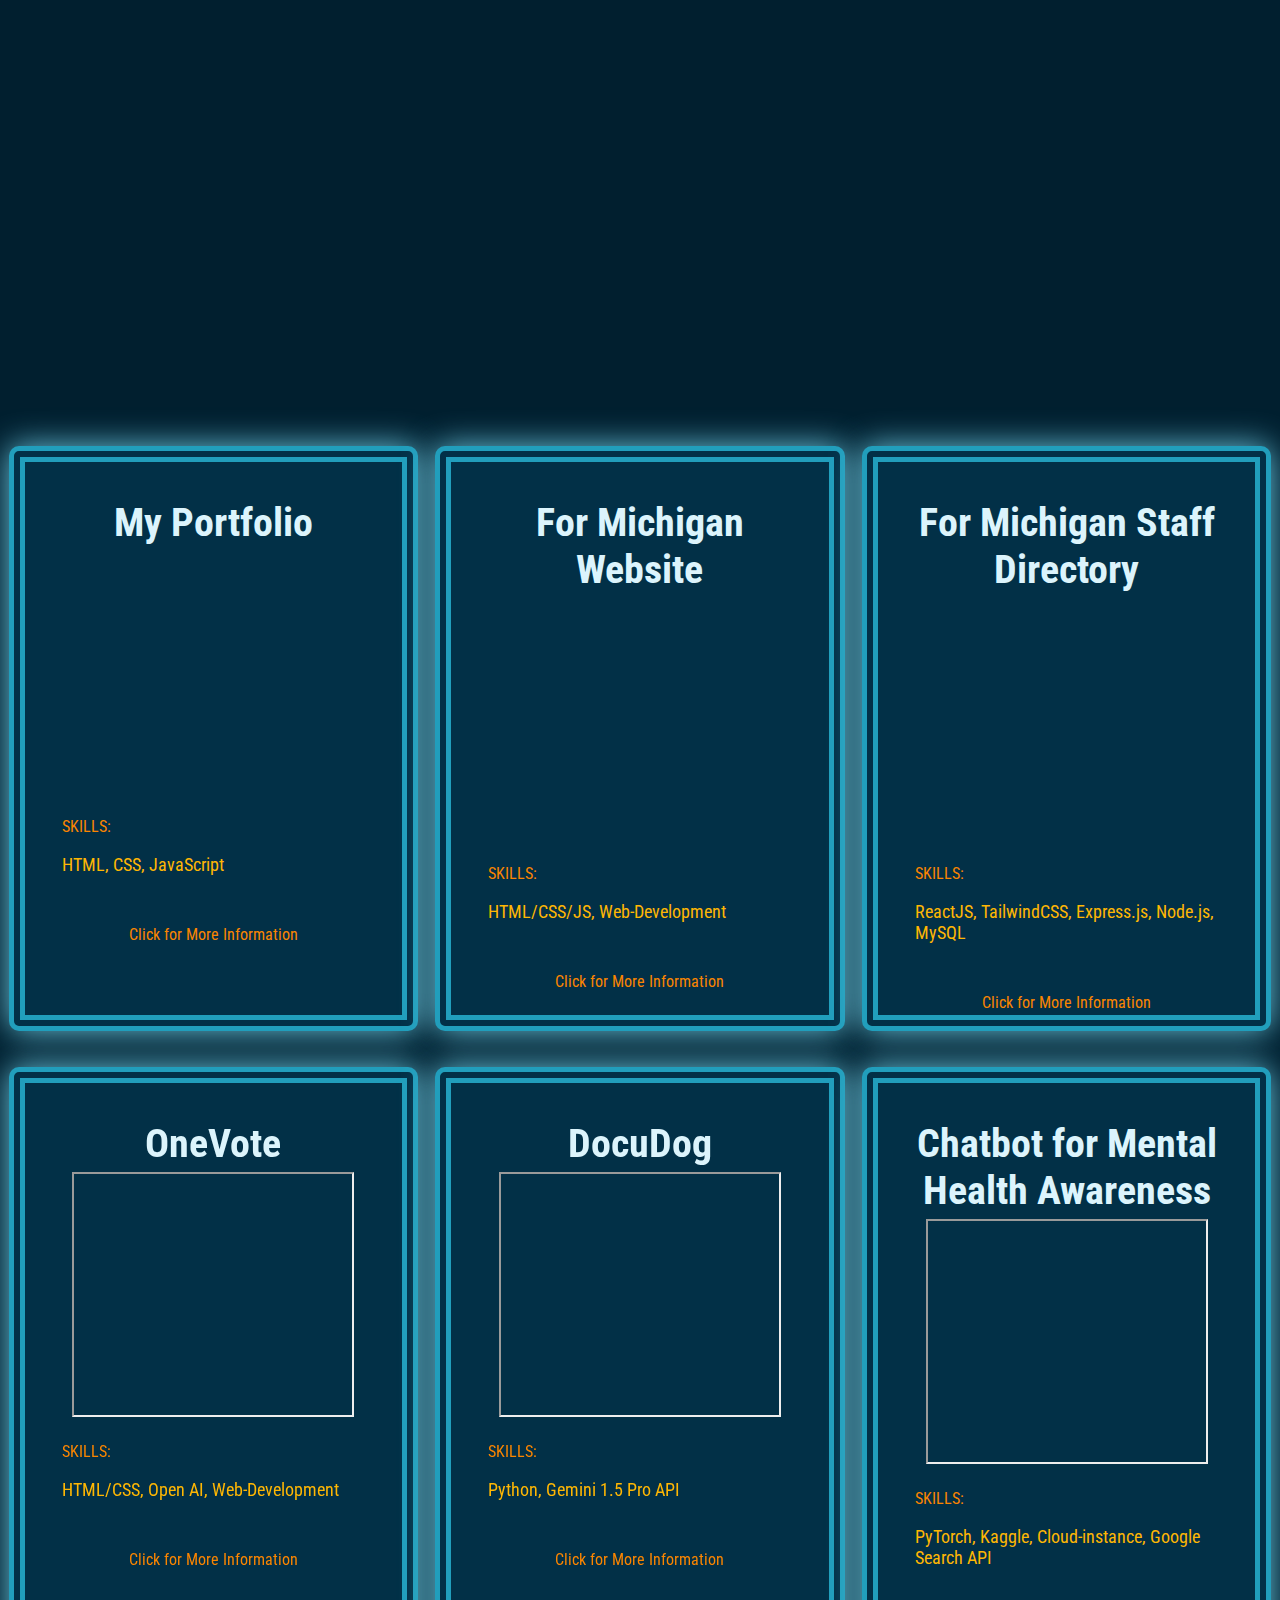
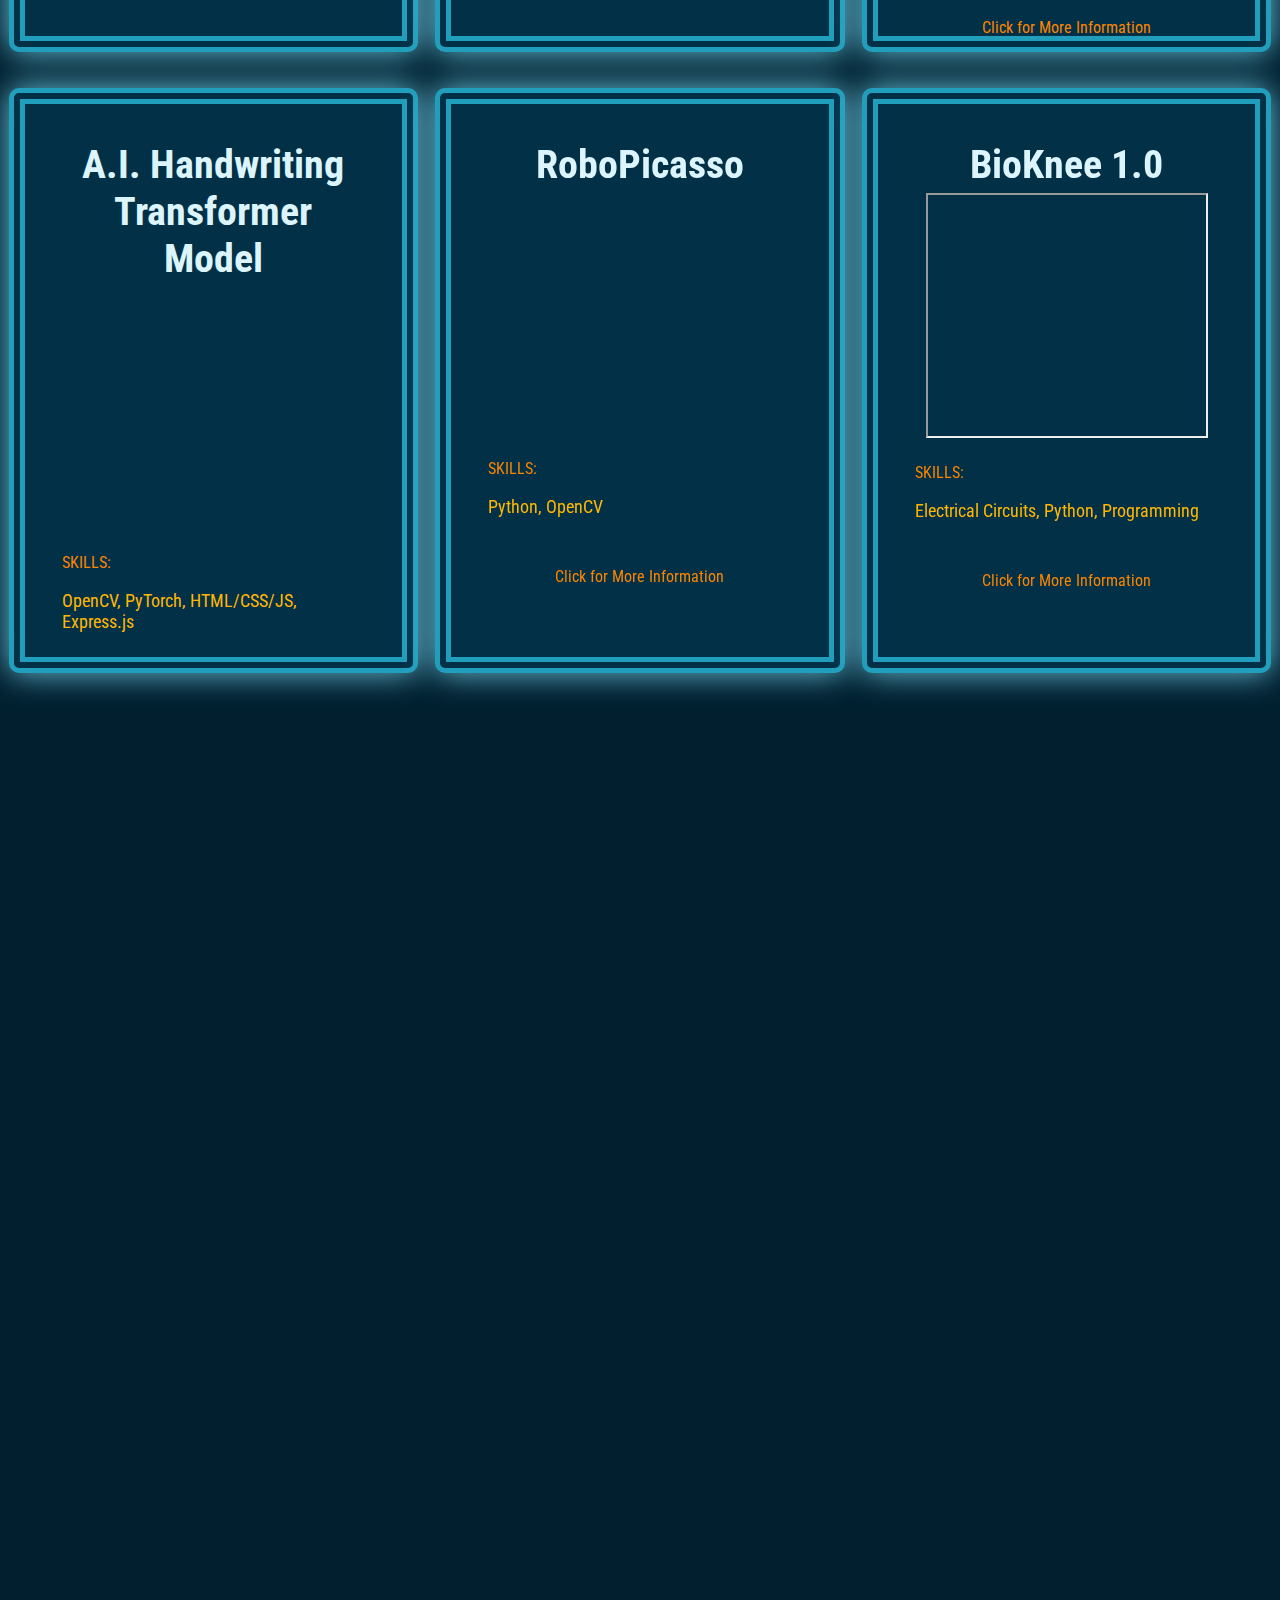
==== commit ea54ae3d: "test" ====
--- a/index.html
+++ b/index.html
@@ -14,7 +14,7 @@
         href="https://fonts.googleapis.com/css2?family=Dosis:wght@500;800&family=Poppins&family=Raleway:wght@300;400&family=Roboto+Condensed&display=swap"
         rel="stylesheet">
     <script src="https://kit.fontawesome.com/fa913dc807.js" crossorigin="anonymous"></script>
-    <link src="styles.css" rel="stylesheet">
+    <link rel = "stylesheet" type = "text/css" href = "style.css">
 
 </head>
 
--- a/style.css
+++ b/style.css
@@ -0,0 +1,3468 @@
+body {
+    margin: 0;
+    padding: 0;
+}
+
+@media only screen and (max-width: 450px) {
+    /*.container {
+                display: inline;
+            }
+
+            .container-about-me {
+                margin-top: 50vh;
+            }
+
+            .container2 {
+                display: inline-block;
+            } */
+
+    body {
+        background-color: #011f2f;
+        /*#0365A6;*/
+        overflow: scroll;
+        box-sizing: border-box;
+    }
+
+    .title {
+        margin-top: 1vh;
+    }
+
+    h1 {
+        text-align: center;
+        color: #dcf4fc;
+        font-family: 'Dosis', sans-serif;
+        font-family: 'Poppins', sans-serif;
+        font-family: 'Raleway', sans-serif;
+        font-size: 5em;
+    }
+
+    .line-1 {
+        position: center;
+        top: 50%;
+        width: 60vm;
+        margin: 0 auto;
+        border-right: 2px solid rgba(255, 255, 255, .75);
+        font-size: 180%;
+        text-align: center;
+        white-space: nowrap;
+        overflow: hidden;
+        transform: translateY(-50%);
+        margin-top: 1vh;
+        color: #8ECAE6;
+        font-family: 'Dosis', sans-serif;
+        font-family: 'Poppins', sans-serif;
+        font-family: 'Raleway', sans-serif;
+        font-size: 2em;
+        padding-top: 1vh;
+    }
+
+    /* Animation */
+    .anim-typewriter {
+        animation: typewriter 2s steps(44) 1s 1 normal both,
+            blinkTextCursor 500ms steps(44) infinite normal;
+    }
+
+    @keyframes typewriter {
+        from {
+            width: 0;
+        }
+
+        to {
+            width: 9em;
+        }
+    }
+
+    @keyframes blinkTextCursor {
+        from {
+            border-right-color: #FB8500;
+        }
+
+        to {
+            border-right-color: transparent;
+        }
+    }
+
+    h2 {
+        font-family: 'Dosis', sans-serif;
+        font-family: 'Poppins', sans-serif;
+        font-family: 'Raleway', sans-serif;
+        font-family: 'Roboto Condensed', sans-serif;
+        color: #FB8500;
+        padding: 5px;
+        font-size: 1em;
+        text-align: center;
+    }
+
+    h3 {
+        font-family: 'Dosis', sans-serif;
+        font-family: 'Poppins', sans-serif;
+        font-family: 'Raleway', sans-serif;
+        font-family: 'Roboto Condensed', sans-serif;
+        color: #FFB703;
+        padding: 5px;
+        font-size: 1em;
+        margin-top: 20vh;
+        text-align: center;
+    }
+
+    h4 {
+        margin-top: 2vh;
+        text-align: center;
+        color: #219EBC;
+        font-family: 'Dosis', sans-serif;
+        font-family: 'Poppins', sans-serif;
+        font-family: 'Raleway', sans-serif;
+        font-size: 0.8em;
+        opacity: 0;
+        animation: fadeIn 4s 3s forwards;
+        text-align: center;
+    }
+
+    @keyframes fadeIn {
+        0% {
+            opacity: 0;
+        }
+
+        100% {
+            opacity: 1;
+        }
+    }
+
+
+
+    .left-oriented {
+        padding: 0.3125em;
+        display: inline-block;
+        /* margin-top: 5vh; */
+        border-radius: 0.625em;
+        border-style: double;
+        border-color: #219EBC;
+        border-width: 0.625em;
+        background-color: #023047;
+        padding: 1.25em;
+        /*overflow: scroll;*/
+        align-self: center;
+        margin: auto;
+        /* float: left; */
+
+    }
+
+    .left-oriented:hover {
+        background-color: #023047;
+        color: #8ECAE6;
+        border-color: #8ECAE6;
+        transition: 0.2s;
+        box-shadow: 0 0 4em #177c96;
+    }
+
+    .left-oriented:hover {
+        background-color: #177c96;
+        border-color: #023047;
+        border-width: 1.6em;
+        transition: 0.2s;
+        box-shadow: 0 0 4em #177c96;
+    }
+
+
+    .right-oriented {
+        display: block;
+        /* width: 30vw; */
+        padding-right: 1.25em;
+        border-radius: 0.625em;
+        border-style: double;
+        border-color: #219EBC;
+        border-width: 0.625em;
+        background-color: #023047;
+        padding-left: 0.5em;
+        /* overflow: scroll;*/
+        align-self: center;
+        text-align: center;
+        float: center;
+        margin: auto;
+
+    }
+
+    .right-oriented:hover {
+        background-color: #177c96;
+        border-color: #023047;
+        border-width: 20px;
+        transition: 0.2s;
+        box-shadow: 0 0 2em #177c96;
+    }
+
+    .right-oriented:hover {
+        background-color: #177c96;
+        border-color: #023047;
+        border-width: 1.6em;
+        transition: 0.2s;
+        box-shadow: 0 0 4em #177c96;
+    }
+
+    .fade-in1 {
+        opacity: 0;
+        transition: opacity 250ms;
+        /* transition-delay: 3s;*/
+
+    }
+
+    .fade-in1.appear {
+        opacity: 1;
+    }
+
+    .fade-in2 {
+        opacity: 0;
+        transition: opacity 250ms ease-in;
+    }
+
+
+
+    .fade-in2.appear {
+        opacity: 1;
+    }
+
+    p {
+        font-family: 'Dosis', sans-serif;
+        font-family: 'Poppins', sans-serif;
+        font-family: 'Raleway', sans-serif;
+        font-family: 'Roboto Condensed', sans-serif;
+        color: #FFB703;
+        font-size: 0.8em;
+    }
+
+    .center {
+        margin-top: 10vh;
+        padding: 5px;
+        display: block;
+        /*width: 88vw; */
+        padding: 5px;
+        border-radius: 10px;
+        border-style: double;
+        border-color: #219EBC;
+        border-width: 0.5em;
+        background-color: #023047;
+        padding: 20px;
+        overflow: -moz-hidden-unscrollable;
+        /*margin: auto; 8*/
+        /*width: 85vw; */
+        float: center;
+        margin: auto;
+        text-align: center;
+    }
+
+    a:link,
+    a.visited {
+        text-decoration: none;
+    }
+
+    .center:hover {
+        background-color: #177c96;
+        border-color: #023047;
+        border-width: 0.4em;
+        transition: 0.2s;
+        box-shadow: 0 0 2em #177c96;
+    }
+
+    .link-orange:link {
+        color: #FB8500;
+    }
+
+    .link-orange:visited {
+        color: #FB8500;
+    }
+
+    .link-orange:hover {
+        color: #FFB703;
+    }
+
+    .link-orange:active {
+        color: #FB8500;
+    }
+
+    .link-orange:link,
+    .link-orange:visited {
+        text-decoration: none;
+    }
+
+    .link-blue:link {
+        color: #dcf4fc;
+    }
+
+    .link-blue:visited {
+        color: #dcf4fc;
+    }
+
+    .link-blue:hover {
+        color: #023047;
+    }
+
+    .link-blue:active {
+        color: #023047;
+    }
+
+    .link-blue:link,
+    .link-blue:visited {
+        text-decoration: none;
+    }
+
+
+
+    .roles {
+        font-family: 'Dosis', sans-serif;
+        font-family: 'Poppins', sans-serif;
+        font-family: 'Raleway', sans-serif;
+        font-family: 'Roboto Condensed', sans-serif;
+        color: #FB8500;
+        font-size: 0.8em;
+        text-align: center;
+        opacity: 0;
+        margin-bottom: 20vh;
+    }
+
+
+    .fa-instagram {
+        color: #c99b26;
+    }
+
+    .fa-linkedin {
+        color: #c99b26;
+    }
+
+    .fa-envelope {
+        color: #c99b26;
+        cursor: pointer;
+    }
+
+    .fa-github {
+        color: #c99b26;
+        transition: 0.1s;
+    }
+
+    .fa-github:hover {
+        color: #023047;
+        animation: none;
+    }
+
+    .fa-linkedin:hover {
+        color: #023047;
+        transition: 0.1s;
+        animation: none;
+    }
+
+    .fa-envelope:hover {
+        color: #023047;
+        /* Adjust the color of the text as needed */
+        transition: 0.1s;
+        animation: none;
+    }
+
+    .fa-instagram:hover {
+        color: #023047;
+        transition: 0.1s;
+        animation: none;
+    }
+
+    /*.google-hover-text {
+                visibility: hidden;
+                box-shadow: 0 0 4em #023047;
+                color: #FB8500;
+                background-color: #fb86008d;
+                text-align: left;
+                position: absolute;
+                z-index: 1;
+            }
+
+            .fa-google:hover .google-hover-text {
+                visibility: visible;
+            }*/
+
+
+    .box__bg {
+        position: absolute;
+        z-index: 0;
+        height: 5em;
+        width: 5em;
+        border-radius: 0.625em;
+        overflow: hidden;
+        padding: 12px;
+    }
+
+    .box__bg::before {
+        content: "";
+        position: absolute;
+        z-index: -2;
+        left: -50%;
+        top: -50%;
+        width: 200%;
+        height: 200%;
+        background-color: #000;
+        background-repeat: no-repeat;
+        background-size: 100%100%, 50%50%;
+        background-position: 0 0, 100% 0, 100% 100%, 0 100%;
+        background-image: linear-gradient(#070707, #FFFFFF);
+        animation: bgRotate 4s linear infinite;
+    }
+
+    .box__bg::after {
+        content: "";
+        position: absolute;
+        z-index: -1;
+        left: 1px;
+        top: 1px;
+        width: calc(100% - 2px);
+        height: calc(100% - 2px);
+        background: linear-gradient(#06021d, #06021d);
+        border-radius: 12px;
+    }
+
+    @keyframes bgRotate {
+        100% {
+            transform: rotate(1turn);
+        }
+    }
+
+    .box {
+        /* display: flex;*/
+        justify-content: center;
+        align-items: center;
+        /* height: 25em;*/
+        height: 15em;
+        width: 15em;
+        /*need to fix image proportions across different devices*/
+        border: 1em solid #0000;
+        border-radius: 50%;
+        background: linear-gradient(#fb860077, #011f2f) padding-box, linear-gradient(var(--angle),
+                #FB8500,
+                #011f2f) border-box;
+        animation: rotate 5s linear infinite;
+        overflow: hidden;
+        align-self: center;
+        text-align: center;
+        margin: auto;
+        /* transform: translateX(70%); */
+    }
+
+    .box img {
+        width: 100%;
+        height: 100%;
+        object-fit: cover;
+        border-radius: 50%;
+    }
+
+    .box3__bg {
+        position: absolute;
+        z-index: 0;
+        height: 17em;
+        width: 17em;
+        border-radius: 0.625em;
+        overflow: hidden;
+        padding: 12px;
+    }
+
+    .box3__bg::before {
+        content: "";
+        position: absolute;
+        z-index: -2;
+        left: -50%;
+        top: -50%;
+        width: 200%;
+        height: 200%;
+        background-color: #000;
+        background-repeat: no-repeat;
+        background-size: 100%100%, 50%50%;
+        background-position: 0 0, 100% 0, 100% 100%, 0 100%;
+        background-image: linear-gradient(#070707, #FFFFFF);
+        animation: bgRotate 4s linear infinite;
+    }
+
+    .box3__bg::after {
+        content: "";
+        position: absolute;
+        z-index: -1;
+        left: 1px;
+        top: 1px;
+        width: calc(100% - 2px);
+        height: calc(100% - 2px);
+        background: linear-gradient(#06021d, #06021d);
+        border-radius: 12px;
+    }
+
+    @keyframes bgRotate {
+        100% {
+            transform: rotate(1turn);
+        }
+    }
+
+    .box3 {
+        /* display: flex;*/
+        justify-content: center;
+        align-items: center;
+        /* height: 25em;*/
+        height: 60%;
+        width: 90%;
+        /*need to fix image proportions across different devices*/
+        border: 0.4em solid #0000;
+        background: linear-gradient(#219EBC, #011f2f) padding-box, linear-gradient(var(--angle),
+                #219EBC,
+                #011f2f) border-box;
+        animation: rotate 5s linear infinite;
+        overflow: hidden;
+        margin: auto;
+        align-self: center;
+    }
+
+    .box3 img {
+        width: 100%;
+        height: 100%;
+        object-fit: cover;
+    }
+
+    @keyframes rotate {
+        to {
+            --angle: 360deg;
+        }
+    }
+
+    @property --angle {
+        syntax: "<angle>";
+        initial-value: 0deg;
+        inherits: false;
+    }
+
+    /* .containerMove {
+                display: flex;
+                flex-direction: row;
+
+                /*float: left; */
+    /* } */
+
+    /*slide show for awards*/
+    .slideshow-container {
+        position: relative;
+        /* width: 85vm;
+            margin-right: 3vm;
+            margin-left: 3vm; */
+        border-width: 1em;
+    }
+
+    .mySlides {
+        display: none;
+    }
+
+    .prev,
+    .next {
+        cursor: pointer;
+        position: absolute;
+        /*top: 50%;*/
+        /*width: auto;*/
+        margin-top: -2em;
+        padding: 1em;
+        color: #6dc7de;
+        font-weight: bold;
+        font-size: 1.5em;
+        transition: 0.6s ease;
+        border-radius: 0 3px 3px 0;
+        user-select: none;
+    }
+
+    .next {
+        right: 0;
+        border-radius: 3em 0 0 3em;
+    }
+
+    .prev {
+        left: 0;
+        border-radius: 3em 0 0 3em;
+    }
+
+    .prev:hover {
+        color: #011f2f;
+    }
+
+    .next:hover {
+        color: #011f2f;
+    }
+
+
+
+    .dot {
+        cursor: pointer;
+        height: 1em;
+        width: 1em;
+        margin: 0 2px;
+        background-color: rgb(197, 105, 1);
+        border-radius: 50%;
+        display: inline-block;
+        transition: background-color 0.6s ease;
+    }
+
+    .active,
+    .dot:hover {
+        background-color: #e4a403;
+    }
+
+    .fade {
+        animation-name: fade;
+        animation-duration: 1.5s;
+    }
+
+    @keyframes fade {
+        from {
+            opacity: .4
+        }
+
+        to {
+            opacity: 1
+        }
+    }
+
+    .box2__bg {
+        position: absolute;
+        z-index: 0;
+        height: 15em;
+        width: 15em;
+        border-radius: 0.625em;
+        overflow: hidden;
+        padding: 12px;
+    }
+
+    .box2__bg::before {
+        content: "";
+        position: absolute;
+        z-index: -2;
+        left: -50%;
+        top: -50%;
+        width: 200%;
+        height: 200%;
+        background-color: #000;
+        background-repeat: no-repeat;
+        background-size: 100%100%, 50%50%;
+        background-position: 0 0, 100% 0, 100% 100%, 0 100%;
+        background-image: linear-gradient(#070707, #FFFFFF);
+        animation: bgRotate 4s linear infinite;
+    }
+
+    .box2__bg::after {
+        content: "";
+        position: absolute;
+        z-index: -1;
+        left: 1px;
+        top: 1px;
+        width: calc(100% - 2px);
+        height: calc(100% - 2px);
+        background: linear-gradient(#06021d, #06021d);
+        border-radius: 12px;
+    }
+
+    @keyframes bgRotate {
+        100% {
+            transform: rotate(1turn);
+        }
+    }
+
+    .box2 {
+        /* display: flex;*/
+        justify-content: center;
+        align-items: center;
+        height: 15em;
+        width: 15em;
+        /*width: auto; */
+        /* height: auto;*/
+        border: 1em solid #0000;
+        border-radius: 50%;
+        background: linear-gradient(#011f2f, #011f2f) padding-box, linear-gradient(var(--angle),
+                #FFB703,
+                #011f2f) border-box;
+        animation: rotate 5s linear infinite;
+        overflow: hidden;
+        text-align: center;
+        /* margin: auto;*/
+        /*margin-top: 10vh;*/
+        margin: auto;
+    }
+
+    .box2 img {
+        width: 100%;
+        height: 100%;
+        object-fit: cover;
+        text-align: center;
+        border-radius: 50%;
+    }
+
+    .center-inline {
+        text-align: center;
+    }
+
+    /* .right-inline {
+                display: flex;
+                flex-grow: 1;
+            } */
+
+    /*.flex-container {
+                display: flex;
+            } */
+
+    /* .next-to {
+            flex: 1;
+            margin: 10em; 
+        } */
+
+
+    /*  .flex-container2 {
+                display: flex;
+                /* flex-wrap: wrap;*/
+    /* justify-content: center;
+            } */
+
+    .project-box {
+        /* flex: 1 0 30%; */
+        width: auto;
+        height: 50vh;
+        padding: 5px;
+        padding: 5px;
+        border-radius: 10px;
+        border-style: double;
+        border-color: #219EBC;
+        border-width: 1em;
+        background-color: #023047;
+        overflow: scroll;
+        text-align: center;
+        box-shadow: 0 0 1em #6dc7de;
+        padding: 0.4em;
+        margin: auto;
+        margin-top: 2vh;
+    }
+
+    .project-box:hover {
+        background-color: #177c96;
+        border-color: #023047;
+        border-width: 1.1em;
+        transition: 0.2s;
+        box-shadow: 0 0 3em #177c96;
+    }
+
+    p .project-text {
+        font-size: 0.5em;
+        color: #FB8500;
+        text-align: left;
+        padding-top: 5px;
+        padding-left: 5px;
+        font-family: 'Dosis', sans-serif;
+        font-family: 'Poppins', sans-serif;
+        font-family: 'Raleway', sans-serif;
+        font-family: 'Roboto Condensed', sans-serif;
+    }
+
+    p .skill-text {
+        font-size: 0.5em;
+        color: #FFB703;
+        text-align: left;
+        padding-left: 5px;
+    }
+
+    .contact {
+        background-color: #8ECAE6;
+        box-shadow: 0 0 2em #219EBC;
+        text-align: center;
+        width: 100%;
+        top: 100px;
+        position: relative;
+        margin-top: 30vh;
+    }
+
+    p .project_desc {
+        font-size: 0.6em;
+    }
+
+    .about-me {
+        width: auto;
+        margin: auto;
+        margin-top: 20vh;
+        animation-delay: 2s;
+        text-align: center;
+        box-shadow: 0em 1em 1em #8ecae650;
+    }
+
+    .box-dim {
+        margin-top: 5vh;
+    }
+
+    .educimg {
+        margin-top: 40vh;
+        float: center;
+    }
+
+    .education {
+        margin-top: 5vh;
+        float: center;
+        width: auto;
+        box-shadow: 0em 1em 1em #8ecae650;
+    }
+
+    .proj-cont {
+        margin-top: 40vh;
+    }
+
+    .proj-box-cont {
+        margin-top: 2vh;
+        margin: auto;
+        align-self: center;
+    }
+
+    iframe {
+        width: 90%;
+        height: 55%;
+    }
+
+    .honors-cont {
+        border-width: 1.4em;
+        margin-top: 40vh;
+        width: auto;
+        margin-left: auto;
+        margin-right: auto;
+        box-shadow: 0em 1em 1em #8ecae650;
+    }
+
+    .contact-me-cont {
+        border-width: 1.4em;
+        margin-top: 40vh;
+        width: auto;
+        margin-left: auto;
+        margin-right: auto;
+        box-shadow: 0em 1em 1em #8ecae650;
+    }
+
+
+    .contact-text {
+        text-align: center;
+        font-size: 0.5em;
+        padding: 2em;
+        color: rgb(194, 103, 0);
+    }
+
+    .copy-right-text {
+        color: #023047;
+        font-size: 0.25em;
+        text-align: left;
+        padding-left: 0.625em;
+        padding-bottom: 0.625em;
+    }
+
+    .learn-more {
+        color: #023047;
+        font-size: 0.25em;
+        text-align: left;
+        padding-left: 0.625em;
+        padding-bottom: 0.625em;
+    }
+
+    p .project_desc {
+        font-size: 1em;
+    }
+
+    .fa-file {
+        color: #c99b26;
+        transition: 0.1s;
+    }
+
+    .fa-file:hover {
+        color: #023047;
+        animation: none;
+    }
+
+    .file-lines-text {
+        visibility: hidden;
+        box-shadow: 0 0 4em #023047;
+        color: #FB8500;
+        background-color: #fb86008d;
+        text-align: left;
+        position: absolute;
+        z-index: 1;
+    }
+
+    .fa-lines-text:hover {
+        visibility: visible;
+    }
+
+    input {
+        border-color: #011f2f;
+        border-width: 0.3em;
+        text-decoration-color: #011f2f;
+        border-style: solid;
+        font-size: 12px;
+        padding-top: 2px;
+        height: auto;
+        width: auto;
+        overflow-wrap: break-word;
+        word-wrap: break-word;
+    }
+
+    textarea {
+        font-family: 'Dosis', sans-serif;
+        font-family: 'Poppins', sans-serif;
+        font-family: 'Raleway', sans-serif;
+        font-family: 'Roboto Condensed', sans-serif;
+        border-color: #011f2f;
+        border-width: 0.3em;
+        text-decoration-color: #011f2f;
+        border-style: solid;
+        font-size: 12px;
+        padding-top: 2px;
+        overflow-wrap: break-word;
+        word-wrap: break-word;
+        height: auto;
+        width: 50vw;
+    }
+
+    button {
+        font-size: 12px;
+        text-decoration-color: #003652;
+        margin-top: 0.5vh;
+        border-color: #c99b26;
+        border-width: 0.3em;
+    }
+
+    /*,
+            *:before,
+            *:after {
+                -moz-box-sizing: border-box;
+                -webkit-box-sizing: border-box;
+                box-sizing: border-box;
+                align-items: center;
+            }
+
+            .m_scroll_arrows {
+                display: block;
+                width: 5px;
+                height: 5px;
+                -ms-transform: rotate(45deg);
+                 IE 9 
+                -webkit-transform: rotate(45deg);
+                 Chrome, Safari, Opera 
+                transform: rotate(45deg);
+                align-items: center;
+
+                border-right: 2px solid #FB8500;
+                border-bottom: 2px solid #FB8500;
+                margin: 0 0 3px 4px;
+
+                width: 1em;
+                height: 1em;
+            }
+
+
+            .one {
+                margin-top: 1px;
+                align-items: center;
+            }
+
+            .one,
+            .two,
+            .three {
+                transition-delay: 3s;
+                -webkit-animation: mouse-scroll 1s infinite;
+                -moz-animation: mouse-scroll 1s infinite;
+                animation: mouse-scroll 1s infinite;
+                align-items: center;
+                justify-content: center;
+                display: flex; 
+                align-self: center; 
+            }
+
+            .one {
+                transition-delay: 3s;
+                -webkit-animation-delay: 3.1s;
+                -moz-animation-delay: 3.1s;
+                -webkit-animation-direction: alternate;
+
+                animation-direction: alternate;
+                animation-delay: alternate;
+                align-items: center;
+            }
+
+            .two {
+                transition-delay: 3s;
+                -webkit-animation-delay: 3.2s;
+                -moz-animation-delay: 3.2s;
+                -webkit-animation-direction: alternate;
+
+                animation-delay: 3.2s;
+                animation-direction: alternate;
+                align-items: center;
+                margin-top: -6px;
+            }
+
+            .three {
+                transition-delay: 3s;
+                -webkit-animation-delay: .3s;
+                -moz-animation-delay: .3s;
+                -webkit-animation-direction: alternate;
+
+                animation-delay: 3.3s;
+                animation-direction: alternate;
+
+                align-items: center;
+                margin-top: -6px;
+            }
+
+            @-webkit-keyframes mouse-scroll {
+
+                0% {
+                    opacity: 0;
+                }
+
+                50% {
+                    opacity: .5;
+                }
+
+                100% {
+                    opacity: 1;
+                }
+            }
+
+            @-moz-keyframes mouse-scroll {
+
+                0% {
+                    opacity: 0;
+                }
+
+                50% {
+                    opacity: .5;
+                }
+
+                100% {
+                    opacity: 1;
+                }
+            }
+
+            @-o-keyframes mouse-scroll {
+
+                0% {
+                    opacity: 0;
+                }
+
+                50% {
+                    opacity: .5;
+                }
+
+                100% {
+                    opacity: 1;
+                }
+            }
+
+            @keyframes mouse-scroll {
+
+                0% {
+                    opacity: 0;
+                }
+
+                50% {
+                    opacity: .5;
+                }
+
+                100% {
+                    opacity: 1;
+                }
+            } */
+
+    .modal {
+        align-items: center;
+        display: flex;
+        justify-content: center;
+        position: absolute;
+        top: 0;
+        bottom: 0;
+        left: 0;
+        right: 0;
+        background: #011f2f;
+        transition: all 0.4s;
+        visibility: hidden;
+        opacity: 0;
+        text-align: left;
+        margin-left: 5px;
+    }
+
+    .content {
+        position: absolute;
+        background: #011f2f;
+        width: auto;
+        height: 50vh;
+        padding: 1em 2em;
+    }
+
+    .modal:target {
+        visibility: visible;
+        opacity: 1;
+    }
+
+    .box-close {
+        position: absolute;
+        top: 0;
+        right: 15px;
+        color: #FB8500;
+        text-decoration: none;
+        font-family: 'Times New Roman', Times, serif;
+        font-size: 2em;
+    }
+
+    .learn-more {
+        text-align: center;
+        font-size: 0.5em;
+        padding: 2em;
+        color: rgb(194, 103, 0);
+        font-family: 'Dosis', sans-serif;
+        font-family: 'Poppins', sans-serif;
+        font-family: 'Raleway', sans-serif;
+        font-family: 'Roboto Condensed', sans-serif;
+    }
+
+}
+
+@media only screen and (min-width: 451px) and (max-width: 1999px) {
+    /*.container {
+                display: inline;
+            }
+
+            .container-about-me {
+                margin-top: 50vh;
+            }
+
+            .container2 {
+                display: inline-block;
+            } */
+
+    body {
+        background-color: #011f2f;
+        /*#0365A6;*/
+        overflow: scroll;
+        overflow-x: hidden;
+        box-sizing: border-box;
+    }
+
+    .title {
+        margin-top: 1vh;
+    }
+
+    h1 {
+        text-align: center;
+        color: #dcf4fc;
+        font-family: 'Dosis', sans-serif;
+        font-family: 'Poppins', sans-serif;
+        font-family: 'Raleway', sans-serif;
+        font-size: 5em;
+    }
+
+    .line-1 {
+        position: center;
+        top: 50%;
+        width: 80vw;
+        margin: 0 auto;
+        border-right: 2px solid rgba(255, 255, 255, .75);
+        font-size: 180%;
+        text-align: center;
+        white-space: nowrap;
+        overflow: hidden;
+        transform: translateY(-50%);
+        margin-top: 1vh;
+        color: #8ECAE6;
+        font-family: 'Dosis', sans-serif;
+        font-family: 'Poppins', sans-serif;
+        font-family: 'Raleway', sans-serif;
+        font-size: 5em;
+        padding-top: 3vh;
+    }
+
+    /* Animation */
+    .anim-typewriter {
+        animation: typewriter 2s steps(44) 1s 1 normal both,
+            blinkTextCursor 500ms steps(44) infinite normal;
+    }
+
+    @keyframes typewriter {
+        from {
+            width: 0;
+        }
+
+        to {
+            width: 8.5em;
+        }
+    }
+
+    @keyframes blinkTextCursor {
+        from {
+            border-right-color: #FB8500;
+        }
+
+        to {
+            border-right-color: transparent;
+        }
+    }
+
+    h2 {
+        font-family: 'Dosis', sans-serif;
+        font-family: 'Poppins', sans-serif;
+        font-family: 'Raleway', sans-serif;
+        font-family: 'Roboto Condensed', sans-serif;
+        color: #FB8500;
+        padding: 5px;
+        font-size: 2em;
+        text-align: center;
+    }
+
+    h3 {
+        font-family: 'Dosis', sans-serif;
+        font-family: 'Poppins', sans-serif;
+        font-family: 'Raleway', sans-serif;
+        font-family: 'Roboto Condensed', sans-serif;
+        color: #FFB703;
+        padding: 5px;
+        font-size: 2em;
+        margin-top: 20vh;
+        text-align: center;
+    }
+
+    h4 {
+        margin-top: 2vh;
+        text-align: center;
+        color: #219EBC;
+        font-family: 'Dosis', sans-serif;
+        font-family: 'Poppins', sans-serif;
+        font-family: 'Raleway', sans-serif;
+        font-size: 1.5em;
+        opacity: 0;
+        animation: fadeIn 4s 3s forwards;
+        text-align: center;
+    }
+
+    @keyframes fadeIn {
+        0% {
+            opacity: 0;
+        }
+
+        100% {
+            opacity: 1;
+        }
+    }
+
+
+
+    .left-oriented {
+        padding: 0.3125em;
+        display: inline-block;
+        /* margin-top: 5vh; */
+        border-radius: 0.625em;
+        border-style: double;
+        border-color: #219EBC;
+        border-width: 0.625em;
+        background-color: #023047;
+        padding: 1.25em;
+        /*overflow: scroll;*/
+        align-self: center;
+        margin: auto;
+        /* float: left; */
+
+    }
+
+    .left-oriented:hover {
+        background-color: #023047;
+        color: #8ECAE6;
+        border-color: #8ECAE6;
+        transition: 0.2s;
+        box-shadow: 0 0 4em #177c96;
+    }
+
+    .left-oriented:hover {
+        background-color: #177c96;
+        border-color: #023047;
+        border-width: 1.6em;
+        transition: 0.2s;
+        box-shadow: 0 0 4em #177c96;
+    }
+
+
+    .right-oriented {
+        display: block;
+        /* width: 30vw; */
+        padding-right: 1.25em;
+        border-radius: 0.625em;
+        border-style: double;
+        border-color: #219EBC;
+        border-width: 0.625em;
+        background-color: #023047;
+        padding-left: 0.5em;
+        /* overflow: scroll;*/
+        align-self: center;
+        text-align: center;
+        float: center;
+        margin: auto;
+
+    }
+
+    .right-oriented:hover {
+        background-color: #177c96;
+        border-color: #023047;
+        border-width: 20px;
+        transition: 0.2s;
+        box-shadow: 0 0 2em #177c96;
+    }
+
+    .right-oriented:hover {
+        background-color: #177c96;
+        border-color: #023047;
+        border-width: 1.6em;
+        transition: 0.2s;
+        box-shadow: 0 0 4em #177c96;
+    }
+
+    .fade-in1 {
+        opacity: 0;
+        transition: opacity 250ms;
+        /* transition-delay: 3s;*/
+
+    }
+
+    .fade-in1.appear {
+        opacity: 1;
+    }
+
+    .fade-in2 {
+        opacity: 0;
+        transition: opacity 250ms ease-in;
+    }
+
+
+
+    .fade-in2.appear {
+        opacity: 1;
+    }
+
+    p {
+        font-family: 'Dosis', sans-serif;
+        font-family: 'Poppins', sans-serif;
+        font-family: 'Raleway', sans-serif;
+        font-family: 'Roboto Condensed', sans-serif;
+        color: #FFB703;
+        font-size: 2em;
+    }
+
+    .center {
+        margin-top: 10vh;
+        padding: 5px;
+        display: block;
+        /*width: 88vw; */
+        padding: 5px;
+        border-radius: 10px;
+        border-style: double;
+        border-color: #219EBC;
+        border-width: 0.5em;
+        background-color: #023047;
+        padding: 20px;
+        overflow: -moz-hidden-unscrollable;
+        /*margin: auto; 8*/
+        /*width: 85vw; */
+        float: center;
+        margin: auto;
+        text-align: center;
+    }
+
+    a:link,
+    a.visited {
+        text-decoration: none;
+    }
+
+    .center:hover {
+        background-color: #177c96;
+        border-color: #023047;
+        border-width: 0.4em;
+        transition: 0.2s;
+        box-shadow: 0 0 2em #177c96;
+    }
+
+    .link-orange:link {
+        color: #FB8500;
+    }
+
+    .link-orange:visited {
+        color: #FB8500;
+    }
+
+    .link-orange:hover {
+        color: #FFB703;
+    }
+
+    .link-orange:active {
+        color: #FB8500;
+    }
+
+    .link-orange:link,
+    .link-orange:visited {
+        text-decoration: none;
+    }
+
+    .link-blue:link {
+        color: #dcf4fc;
+    }
+
+    .link-blue:visited {
+        color: #dcf4fc;
+    }
+
+    .link-blue:hover {
+        color: #023047;
+    }
+
+    .link-blue:active {
+        color: #023047;
+    }
+
+    .link-blue:link,
+    .link-blue:visited {
+        text-decoration: none;
+    }
+
+    .roles {
+        font-family: 'Dosis', sans-serif;
+        font-family: 'Poppins', sans-serif;
+        font-family: 'Raleway', sans-serif;
+        font-family: 'Roboto Condensed', sans-serif;
+        color: #FB8500;
+        font-size: 1.5em;
+        text-align: center;
+        opacity: 0;
+        margin-bottom: 20vh;
+    }
+
+
+    .fa-instagram {
+        color: #c99b26;
+    }
+
+    .fa-linkedin {
+        color: #c99b26;
+    }
+
+    .fa-envelope {
+        color: #c99b26;
+        cursor: pointer;
+    }
+
+    .fa-github {
+        color: #c99b26;
+        transition: 0.1s;
+    }
+
+    .fa-github:hover {
+        color: #023047;
+        animation: none;
+    }
+
+    .fa-linkedin:hover {
+        color: #023047;
+        transition: 0.1s;
+        animation: none;
+    }
+
+    .fa-envelope:hover {
+        color: #023047;
+        /* Adjust the color of the text as needed */
+        transition: 0.1s;
+        animation: none;
+    }
+
+    .fa-instagram:hover {
+        color: #023047;
+        transition: 0.1s;
+        animation: none;
+    }
+
+    /*.google-hover-text {
+                visibility: hidden;
+                box-shadow: 0 0 4em #023047;
+                color: #FB8500;
+                background-color: #fb86008d;
+                text-align: left;
+                position: absolute;
+                z-index: 1;
+            }
+
+            .fa-google:hover .google-hover-text {
+                visibility: visible;
+            }*/
+
+
+    .box__bg {
+        position: absolute;
+        z-index: 0;
+        height: 17em;
+        width: 17em;
+        border-radius: 0.625em;
+        overflow: hidden;
+        padding: 12px;
+    }
+
+    .box__bg::before {
+        content: "";
+        position: absolute;
+        z-index: -2;
+        left: -50%;
+        top: -50%;
+        width: 200%;
+        height: 200%;
+        background-color: #000;
+        background-repeat: no-repeat;
+        background-size: 100%100%, 50%50%;
+        background-position: 0 0, 100% 0, 100% 100%, 0 100%;
+        background-image: linear-gradient(#070707, #FFFFFF);
+        animation: bgRotate 4s linear infinite;
+    }
+
+    .box__bg::after {
+        content: "";
+        position: absolute;
+        z-index: -1;
+        left: 1px;
+        top: 1px;
+        width: calc(100% - 2px);
+        height: calc(100% - 2px);
+        background: linear-gradient(#06021d, #06021d);
+        border-radius: 12px;
+    }
+
+    @keyframes bgRotate {
+        100% {
+            transform: rotate(1turn);
+        }
+    }
+
+    .box {
+        /* display: flex;*/
+        justify-content: center;
+        align-items: center;
+        /* height: 25em;*/
+        height: 30em;
+        width: 30em;
+        /*need to fix image proportions across different devices*/
+        border: 1em solid #0000;
+        border-radius: 50%;
+        background: linear-gradient(#fb860077, #011f2f) padding-box, linear-gradient(var(--angle),
+                #FB8500,
+                #011f2f) border-box;
+        animation: rotate 5s linear infinite;
+        overflow: hidden;
+        align-self: center;
+        text-align: center;
+        margin: auto;
+        /* transform: translateX(70%); */
+    }
+
+    .box img {
+        width: 100%;
+        height: 100%;
+        object-fit: cover;
+        border-radius: 50%;
+    }
+
+    .box3__bg {
+        position: absolute;
+        z-index: 0;
+        height: 17em;
+        width: 17em;
+        border-radius: 0.625em;
+        overflow: hidden;
+        padding: 12px;
+    }
+
+    .box3__bg::before {
+        content: "";
+        position: absolute;
+        z-index: -2;
+        left: -50%;
+        top: -50%;
+        width: 200%;
+        height: 200%;
+        background-color: #000;
+        background-repeat: no-repeat;
+        background-size: 100%100%, 50%50%;
+        background-position: 0 0, 100% 0, 100% 100%, 0 100%;
+        background-image: linear-gradient(#070707, #FFFFFF);
+        animation: bgRotate 4s linear infinite;
+    }
+
+    .box3__bg::after {
+        content: "";
+        position: absolute;
+        z-index: -1;
+        left: 1px;
+        top: 1px;
+        width: calc(100% - 2px);
+        height: calc(100% - 2px);
+        background: linear-gradient(#06021d, #06021d);
+        border-radius: 12px;
+    }
+
+    @keyframes bgRotate {
+        100% {
+            transform: rotate(1turn);
+        }
+    }
+
+    .box3 {
+        /* display: flex;*/
+        justify-content: center;
+        align-items: center;
+        /* height: 25em;*/
+        height: 45%;
+        width: 60%;
+        /*need to fix image proportions across different devices*/
+        border: 0.4em solid #0000;
+        background: linear-gradient(#219EBC, #011f2f) padding-box, linear-gradient(var(--angle),
+                #219EBC,
+                #011f2f) border-box;
+        animation: rotate 5s linear infinite;
+        overflow: hidden;
+        margin: auto;
+        align-self: center;
+    }
+
+    .box3 img {
+        width: 100%;
+        height: 100%;
+        object-fit: cover;
+    }
+
+    @keyframes rotate {
+        to {
+            --angle: 360deg;
+        }
+    }
+
+    @property --angle {
+        syntax: "<angle>";
+        initial-value: 0deg;
+        inherits: false;
+    }
+
+    /* .containerMove {
+                display: flex;
+                flex-direction: row;
+
+                /*float: left; */
+    /* } */
+
+    /*slide show for awards*/
+    .slideshow-container {
+        position: relative;
+        /* width: 85vm;
+            margin-right: 3vm;
+            margin-left: 3vm; */
+        border-width: 1em;
+    }
+
+    .mySlides {
+        display: none;
+    }
+
+    .prev,
+    .next {
+        cursor: pointer;
+        position: absolute;
+        /*top: 50%;*/
+        /*width: auto;*/
+        margin-top: -2em;
+        padding: 1em;
+        color: #6dc7de;
+        font-weight: bold;
+        font-size: 1.5em;
+        transition: 0.6s ease;
+        border-radius: 0 3px 3px 0;
+        user-select: none;
+    }
+
+    .next {
+        right: 0;
+        border-radius: 3em 0 0 3em;
+    }
+
+    .prev {
+        left: 0;
+        border-radius: 3em 0 0 3em;
+    }
+
+    .prev:hover {
+        color: #011f2f;
+    }
+
+    .next:hover {
+        color: #011f2f;
+    }
+
+
+
+    .dot {
+        cursor: pointer;
+        height: 1em;
+        width: 1em;
+        margin: 0 2px;
+        background-color: rgb(197, 105, 1);
+        border-radius: 50%;
+        display: inline-block;
+        transition: background-color 0.6s ease;
+    }
+
+    .active,
+    .dot:hover {
+        background-color: #e4a403;
+    }
+
+    .fade {
+        animation-name: fade;
+        animation-duration: 1.5s;
+    }
+
+    @keyframes fade {
+        from {
+            opacity: .4
+        }
+
+        to {
+            opacity: 1
+        }
+    }
+
+    .box2__bg {
+        position: absolute;
+        z-index: 0;
+        height: 35em;
+        width: 35em;
+        border-radius: 0.625em;
+        overflow: hidden;
+        padding: 12px;
+    }
+
+    .box2__bg::before {
+        content: "";
+        position: absolute;
+        z-index: -2;
+        left: -50%;
+        top: -50%;
+        width: 200%;
+        height: 200%;
+        background-color: #000;
+        background-repeat: no-repeat;
+        background-size: 100%100%, 50%50%;
+        background-position: 0 0, 100% 0, 100% 100%, 0 100%;
+        background-image: linear-gradient(#070707, #FFFFFF);
+        animation: bgRotate 4s linear infinite;
+    }
+
+    .box2__bg::after {
+        content: "";
+        position: absolute;
+        z-index: -1;
+        left: 1px;
+        top: 1px;
+        width: calc(100% - 2px);
+        height: calc(100% - 2px);
+        background: linear-gradient(#06021d, #06021d);
+        border-radius: 12px;
+    }
+
+    @keyframes bgRotate {
+        100% {
+            transform: rotate(1turn);
+        }
+    }
+
+    .box2 {
+        /* display: flex;*/
+        justify-content: center;
+        align-items: center;
+        height: 35em;
+        width: 35em;
+        /*width: auto; */
+        /* height: auto;*/
+        border: 1em solid #0000;
+        border-radius: 50%;
+        background: linear-gradient(#011f2f, #011f2f) padding-box, linear-gradient(var(--angle),
+                #FFB703,
+                #011f2f) border-box;
+        animation: rotate 5s linear infinite;
+        overflow: hidden;
+        text-align: center;
+        /* margin: auto;*/
+        /*margin-top: 10vh;*/
+        margin: auto;
+    }
+
+    .box2 img {
+        width: 100%;
+        height: 100%;
+        object-fit: cover;
+        text-align: center;
+        border-radius: 50%;
+    }
+
+    .center-inline {
+        text-align: center;
+    }
+
+    /* .right-inline {
+                display: flex;
+                flex-grow: 1;
+            } */
+
+    /*.flex-container {
+                display: flex;
+            } */
+
+    /* .next-to {
+            flex: 1;
+            margin: 10em; 
+        } */
+
+
+    /*  .flex-container2 {
+                display: flex;
+                /* flex-wrap: wrap;*/
+    /* justify-content: center;
+            } */
+
+    .project-box {
+        /* flex: 1 0 30%; */
+        width: auto;
+        height: 40vh;
+        padding: 5px;
+        padding: 5px;
+        border-radius: 10px;
+        border-style: double;
+        border-color: #219EBC;
+        border-width: 1em;
+        background-color: #023047;
+        overflow: scroll;
+        text-align: center;
+        box-shadow: 0 0 1em #6dc7de;
+        padding: 0.4em;
+        margin: auto;
+        margin-top: 2vh;
+    }
+
+    .project-box:hover {
+        background-color: #177c96;
+        border-color: #023047;
+        border-width: 1.1em;
+        transition: 0.2s;
+        box-shadow: 0 0 3em #177c96;
+    }
+
+    .project-text {
+        font-size: 1.5em;
+        color: #FB8500;
+        text-align: left;
+        align-self: left;
+        padding-top: 5px;
+        padding-left: 5px;
+        font-family: 'Dosis', sans-serif;
+        font-family: 'Poppins', sans-serif;
+        font-family: 'Raleway', sans-serif;
+        font-family: 'Roboto Condensed', sans-serif;
+    }
+
+    .skill-text {
+        font-size: 1.5em;
+        color: #FFB703;
+        text-align: left;
+        padding-left: 5px;
+        align-self: left;
+    }
+
+    .contact {
+        background-color: #8ECAE6;
+        box-shadow: 0 0 2em #219EBC;
+        text-align: center;
+        width: 100%;
+        top: 100px;
+        position: relative;
+        margin-top: 30vh;
+    }
+
+    p .project_desc {
+        font-size: 1.5em;
+    }
+
+    .about-me {
+        width: auto;
+        margin: auto;
+        margin-top: 30vh;
+        animation-delay: 2s;
+        text-align: center;
+        box-shadow: 0em 1em 1em #8ecae650;
+    }
+
+    .box-dim {
+        margin-top: 5vh;
+    }
+
+    .educimg {
+        margin-top: 50vh;
+        float: center;
+    }
+
+    .education {
+        margin-top: 5vh;
+        float: center;
+        width: auto;
+        box-shadow: 0 1em 1em #8ecae650;
+    }
+
+    .proj-cont {
+        margin-top: 40vh;
+    }
+
+    .proj-box-cont {
+        margin-top: 2vh;
+        margin: auto;
+        align-self: center;
+    }
+
+    iframe {
+        width: 60%;
+        height: 45%;
+    }
+
+    .honors-cont {
+        border-width: 1.4em;
+        margin-top: 60vh;
+        width: auto;
+        margin-left: auto;
+        margin-right: auto;
+        box-shadow: 0em 1em 1em #8ecae650;
+    }
+
+    .contact-me-cont {
+        border-width: 1.4em;
+        margin-top: 60vh;
+        width: auto;
+        margin-left: auto;
+        margin-right: auto;
+        box-shadow: 0em 1em 1em #8ecae650;
+    }
+
+    .contact-text {
+        text-align: center;
+        font-size: 1em;
+        padding: 2em;
+        color: rgb(194, 103, 0);
+    }
+
+    .copy-right-text {
+        color: #023047;
+        font-size: 0.5em;
+        text-align: left;
+        padding-left: 0.625em;
+        padding-bottom: 0.625em;
+    }
+
+    .learn-more {
+        font-family: 'Dosis', sans-serif;
+        font-family: 'Poppins', sans-serif;
+        font-family: 'Raleway', sans-serif;
+        font-family: 'Roboto Condensed', sans-serif;
+        color: #FB8500;
+        font-size: 1em;
+        text-align: center;
+        padding-bottom: 0.625em;
+    }
+
+    p .project_desc {
+        font-size: 10em;
+    }
+
+    .fa-file {
+        color: #c99b26;
+        transition: 0.1s;
+    }
+
+    .fa-file:hover {
+        color: #023047;
+        animation: none;
+    }
+
+    .file-lines-text {
+        visibility: hidden;
+        box-shadow: 0 0 4em #023047;
+        color: #FB8500;
+        background-color: #fb86008d;
+        text-align: left;
+        position: absolute;
+        z-index: 1;
+    }
+
+    .fa-file-lines-text:hover {
+        visibility: visible;
+    }
+
+    input {
+        border-color: #011f2f;
+        border-width: 0.2em;
+        text-decoration-color: #011f2f;
+        border-style: solid;
+        font-size: 16px;
+        padding-top: 2.5px;
+        height: auto;
+        overflow-wrap: break-word;
+        word-wrap: break-word;
+        width: auto;
+        font-family: 'Dosis', sans-serif;
+        font-family: 'Poppins', sans-serif;
+        font-family: 'Raleway', sans-serif;
+        font-family: 'Roboto Condensed', sans-serif;
+    }
+
+    textarea {
+        font-family: 'Dosis', sans-serif;
+        font-family: 'Poppins', sans-serif;
+        font-family: 'Raleway', sans-serif;
+        font-family: 'Roboto Condensed', sans-serif;
+        border-color: #011f2f;
+        border-width: 0.2em;
+        text-decoration-color: #011f2f;
+        border-style: solid;
+        font-size: 16px;
+        padding-top: 2.5px;
+        overflow-wrap: break-word;
+        word-wrap: break-word;
+        height: auto;
+        width: 70vw;
+    }
+
+    button {
+        font-size: 16px;
+        text-decoration-color: #003652;
+        margin-top: 2vh;
+        border-color: #c99b26;
+        border-width: 0.3em;
+    }
+
+    .modal {
+        align-items: center;
+        display: flex;
+        justify-content: center;
+        position: absolute;
+        top: 0;
+        bottom: 0;
+        left: 0;
+        right: 0;
+        background: #011f2f;
+        transition: all 0.4s;
+        visibility: hidden;
+        opacity: 0;
+        text-align: left;
+        margin-left: 5px;
+    }
+
+    .content {
+        position: absolute;
+        background: #011f2f;
+        width: auto;
+        height: 50vh;
+        padding: 1em 2em;
+    }
+
+    .modal:target {
+        visibility: visible;
+        opacity: 1;
+    }
+
+    .box-close {
+        position: absolute;
+        top: 0;
+        right: 15px;
+        color: #FB8500;
+        text-decoration: none;
+        font-family: 'Times New Roman', Times, serif;
+        font-size: 2em;
+    }
+
+    .learn-more {
+        text-align: center;
+        font-size: 1em;
+        padding: 2em;
+        color: rgb(194, 103, 0);
+        font-family: 'Dosis', sans-serif;
+        font-family: 'Poppins', sans-serif;
+        font-family: 'Raleway', sans-serif;
+        font-family: 'Roboto Condensed', sans-serif;
+    }
+}
+
+
+
+
+
+@media only screen and (min-width: 1200px) {
+    .container {
+        display: inline;
+    }
+
+    .container-about-me {
+        margin-top: 50vh;
+        display: inline-flex;
+    }
+
+    .center-box {
+        justify-content: center;
+        align-items: center;
+        display: flex;
+        align-self: center;
+        vertical-align: middle;
+        text-align: center;
+        width: 50vw;
+    }
+
+    .container2 {
+        display: inline-block;
+    }
+
+    body {
+        background-color: #011f2f;
+        overflow-x: hidden;
+        /*#0365A6;*/
+        overflow: scroll;
+    }
+
+    .title {
+        margin-top: 2vh;
+        margin-bottom: 2vh;
+    }
+
+    h1 {
+        text-align: center;
+        color: #dcf4fc;
+        font-family: 'Dosis', sans-serif;
+        font-family: 'Poppins', sans-serif;
+        font-family: 'Raleway', sans-serif;
+        font-size: 6em;
+    }
+
+    .line-1 {
+        position: center;
+        top: 50%;
+        width: 80vm;
+        margin: 0 auto;
+        border-right: 2px solid rgba(255, 255, 255, .75);
+        font-size: 180%;
+        text-align: center;
+        white-space: nowrap;
+        overflow: hidden;
+        transform: translateY(-50%);
+        margin-top: 4vh;
+        color: #8ECAE6;
+        font-family: 'Dosis', sans-serif;
+        font-family: 'Poppins', sans-serif;
+        font-family: 'Raleway', sans-serif;
+        font-size: 6em;
+        padding-top: 1vh;
+    }
+
+    /* Animation */
+    .anim-typewriter {
+        animation: typewriter 2s steps(44) 1s 1 normal both,
+            blinkTextCursor 500ms steps(44) infinite normal;
+    }
+
+    @keyframes typewriter {
+        from {
+            width: 0;
+        }
+
+        to {
+            width: 8em;
+        }
+    }
+
+    @keyframes blinkTextCursor {
+        from {
+            border-right-color: #FB8500;
+        }
+
+        to {
+            border-right-color: transparent;
+        }
+    }
+
+    h2 {
+        font-family: 'Dosis', sans-serif;
+        font-family: 'Poppins', sans-serif;
+        font-family: 'Raleway', sans-serif;
+        font-family: 'Roboto Condensed', sans-serif;
+        color: #FB8500;
+        padding: 5px;
+        font-size: 3.5em;
+    }
+
+    h3 {
+        font-family: 'Dosis', sans-serif;
+        font-family: 'Poppins', sans-serif;
+        font-family: 'Raleway', sans-serif;
+        font-family: 'Roboto Condensed', sans-serif;
+        color: #FFB703;
+        padding: 5px;
+        font-size: 2.5em;
+        margin-top: 40vh;
+    }
+
+    h3 .project-title {
+        font-family: 'Dosis', sans-serif;
+        font-family: 'Poppins', sans-serif;
+        font-family: 'Raleway', sans-serif;
+        font-family: 'Roboto Condensed', sans-serif;
+        color: #8ECAE6;
+        padding: 5px;
+        font-size: 2em;
+        margin-top: 40vh;
+    }
+
+    h4 {
+        margin-top: 2vh;
+        padding-right: 3vw;
+        text-align: right;
+        color: #219EBC;
+        font-family: 'Dosis', sans-serif;
+        font-family: 'Poppins', sans-serif;
+        font-family: 'Raleway', sans-serif;
+        font-size: 1.8em;
+        opacity: 0;
+        animation: fadeIn 4s 3s forwards;
+    }
+
+    @keyframes fadeIn {
+        0% {
+            opacity: 0;
+        }
+
+        100% {
+            opacity: 1;
+        }
+    }
+
+
+
+    .left-oriented {
+        padding: 0.3125em;
+        display: inline-block;
+        /* margin-top: 5vh; */
+        border-radius: 0.625em;
+        border-style: double;
+        border-color: #219EBC;
+        border-width: 0.625em;
+        background-color: #023047;
+        padding: 1.25em;
+        /*overflow: scroll;*/
+        align-self: left;
+        margin-left: 5vw;
+        margin: auto;
+
+        /* float: left; */
+
+    }
+
+    .left-oriented:hover {
+        background-color: #023047;
+        color: #8ECAE6;
+        border-color: #8ECAE6;
+        transition: 0.2s;
+        box-shadow: 0 0 4em #177c96;
+    }
+
+    .left-oriented:hover {
+        background-color: #177c96;
+        border-color: #023047;
+        border-width: 1.6em;
+        transition: 0.2s;
+        box-shadow: 0 0 4em #177c96;
+    }
+
+
+    .right-oriented {
+
+        display: block;
+        /* width: 30vw; */
+        padding-right: 1.25em;
+        border-radius: 0.625em;
+        border-style: double;
+        border-color: #219EBC;
+        border-width: 0.625em;
+        background-color: #023047;
+        padding-left: 0.5em;
+        /* overflow: scroll;*/
+        align-self: right;
+        text-align: right;
+        float: right;
+        margin: auto;
+    }
+
+    .right-oriented:hover {
+        background-color: #177c96;
+        border-color: #023047;
+        border-width: 20px;
+        transition: 0.2s;
+        box-shadow: 0 0 2em #177c96;
+    }
+
+    .right-oriented:hover {
+        background-color: #177c96;
+        border-color: #023047;
+        border-width: 1.6em;
+        transition: 0.2s;
+        box-shadow: 0 0 4em #177c96;
+    }
+
+    .fade-in1 {
+        opacity: 0;
+        transition: opacity 250ms;
+        /* transition-delay: 3s;*/
+
+    }
+
+    .fade-in1.appear {
+        opacity: 1;
+    }
+
+    .fade-in2 {
+        opacity: 0;
+        transition: opacity 250ms ease-in;
+    }
+
+
+
+    .fade-in2.appear {
+        opacity: 1;
+    }
+
+    p {
+        font-family: 'Dosis', sans-serif;
+        font-family: 'Poppins', sans-serif;
+        font-family: 'Raleway', sans-serif;
+        font-family: 'Roboto Condensed', sans-serif;
+        color: #FFB703;
+        font-size: 1.875em;
+    }
+
+    .center {
+        margin-top: 10vh;
+        padding: 5px;
+        display: block;
+        /*width: 88vw; */
+        padding: 5px;
+        border-radius: 10px;
+        border-style: double;
+        border-color: #219EBC;
+        border-width: 0.5em;
+        background-color: #023047;
+        padding: 20px;
+        overflow: -moz-hidden-unscrollable;
+        margin-right: 5vw;
+        /*margin: auto; 8*/
+        /*width: 85vw; */
+        float: center;
+        margin-left: 5vw;
+        text-align: center;
+    }
+
+    a:link,
+    a.visited {
+        text-decoration: none;
+    }
+
+    .center:hover {
+        background-color: #177c96;
+        border-color: #023047;
+        border-width: 0.4em;
+        transition: 0.2s;
+        box-shadow: 0 0 2em #177c96;
+    }
+
+    .link-orange:link {
+        color: #FB8500;
+    }
+
+    .link-orange:visited {
+        color: #FB8500;
+    }
+
+    .link-orange:hover {
+        color: #FFB703;
+    }
+
+    .link-orange:active {
+        color: #FB8500;
+    }
+
+    .link-orange:link,
+    .link-orange:visited {
+        text-decoration: none;
+    }
+
+    .link-blue:link {
+        color: #dcf4fc;
+    }
+
+    .link-blue:visited {
+        color: #dcf4fc;
+    }
+
+    .link-blue:hover {
+        color: #023047;
+    }
+
+    .link-blue:active {
+        color: #023047;
+    }
+
+    .link-blue:link,
+    .link-blue:visited {
+        text-decoration: none;
+    }
+
+
+
+    .roles {
+        font-family: 'Dosis', sans-serif;
+        font-family: 'Poppins', sans-serif;
+        font-family: 'Raleway', sans-serif;
+        font-family: 'Roboto Condensed', sans-serif;
+        color: #FB8500;
+        font-size: 1.5em;
+        text-align: center;
+        margin-bottom: 10vh;
+        opacity: 0;
+    }
+
+
+    .fa-instagram {
+        color: #c99b26;
+    }
+
+    .fa-linkedin {
+        color: #c99b26;
+    }
+
+    .fa-envelope {
+        color: #c99b26;
+        cursor: pointer;
+    }
+
+    .fa-github {
+        color: #c99b26;
+        transition: 0.1s;
+    }
+
+    .fa-github:hover {
+        color: #023047;
+        animation: none;
+    }
+
+    .fa-linkedin:hover {
+        color: #023047;
+        transition: 0.1s;
+        animation: none;
+    }
+
+    .fa-envelope:hover {
+        color: #023047;
+        /* Adjust the color of the text as needed */
+        transition: 0.1s;
+        animation: none;
+    }
+
+    .fa-instagram:hover {
+        color: #023047;
+        transition: 0.1s;
+        animation: none;
+    }
+
+    .fa-file {
+        color: #c99b26;
+        transition: 0.1s;
+    }
+
+    .fa-file:hover {
+        color: #023047;
+        animation: none;
+    }
+
+    .file-lines-text {
+        visibility: hidden;
+        box-shadow: 0 0 4em #023047;
+        color: #FB8500;
+        background-color: #fb86008d;
+        text-align: left;
+        position: absolute;
+        z-index: 1;
+    }
+
+    .fa-file:hover .file-lines-text {
+        visibility: visible;
+    }
+
+    /*.google-hover-text {
+                visibility: hidden;
+                box-shadow: 0 0 4em #023047;
+                color: #FB8500;
+                background-color: #fb86008d;
+                text-align: left;
+                position: absolute;
+                z-index: 1;
+            }
+
+            .fa-google:hover .google-hover-text {
+                visibility: visible;
+            }*/
+
+
+    .box__bg {
+        position: absolute;
+        z-index: 0;
+        height: 17em;
+        width: 17em;
+        border-radius: 0.625em;
+        overflow: hidden;
+        padding: 12px;
+    }
+
+    .box__bg::before {
+        content: "";
+        position: absolute;
+        z-index: -2;
+        left: -50%;
+        top: -50%;
+        width: 200%;
+        height: 200%;
+        background-color: #000;
+        background-repeat: no-repeat;
+        background-size: 100%100%, 50%50%;
+        background-position: 0 0, 100% 0, 100% 100%, 0 100%;
+        background-image: linear-gradient(#070707, #FFFFFF);
+        animation: bgRotate 4s linear infinite;
+    }
+
+    .box__bg::after {
+        content: "";
+        position: absolute;
+        z-index: -1;
+        left: 1px;
+        top: 1px;
+        width: calc(100% - 2px);
+        height: calc(100% - 2px);
+        background: linear-gradient(#06021d, #06021d);
+        border-radius: 12px;
+    }
+
+    @keyframes bgRotate {
+        100% {
+            transform: rotate(1turn);
+        }
+    }
+
+    .box {
+        /* display: flex;*/
+        justify-content: center;
+        align-items: center;
+        /* height: 25em;*/
+        height: 25em;
+        width: 25em;
+        /*need to fix image proportions across different devices*/
+        border: 1em solid #0000;
+        border-radius: 50%;
+        background: linear-gradient(#fb860077, #011f2f) padding-box, linear-gradient(var(--angle),
+                #FB8500,
+                #011f2f) border-box;
+        animation: rotate 5s linear infinite;
+        overflow: hidden;
+        align-self: right;
+        text-align: right;
+        float: right;
+        /* transform: translateX(70%); */
+    }
+
+    .box img {
+        width: 100%;
+        height: 100%;
+        object-fit: cover;
+        border-radius: 50%;
+    }
+
+    .box3__bg {
+        position: absolute;
+        z-index: 0;
+        height: 17em;
+        width: 17em;
+        border-radius: 0.625em;
+        overflow: hidden;
+        padding: 12px;
+    }
+
+    .box3__bg::before {
+        content: "";
+        position: absolute;
+        z-index: -2;
+        left: -50%;
+        top: -50%;
+        width: 200%;
+        height: 200%;
+        background-color: #000;
+        background-repeat: no-repeat;
+        background-size: 100%100%, 50%50%;
+        background-position: 0 0, 100% 0, 100% 100%, 0 100%;
+        background-image: linear-gradient(#070707, #FFFFFF);
+        animation: bgRotate 4s linear infinite;
+    }
+
+    .box3__bg::after {
+        content: "";
+        position: absolute;
+        z-index: -1;
+        left: 1px;
+        top: 1px;
+        width: calc(100% - 2px);
+        height: calc(100% - 2px);
+        background: linear-gradient(#06021d, #06021d);
+        border-radius: 12px;
+    }
+
+    @keyframes bgRotate {
+        100% {
+            transform: rotate(1turn);
+        }
+    }
+
+    .box3 {
+        /* display: flex;*/
+        justify-content: center;
+        align-items: center;
+        /* height: 25em;*/
+        height: 50%;
+        width: 90%;
+        /*need to fix image proportions across different devices*/
+        border: 0.4em solid #0000;
+        background: linear-gradient(#219EBC, #011f2f) padding-box, linear-gradient(var(--angle),
+                #219EBC,
+                #011f2f) border-box;
+        animation: rotate 5s linear infinite;
+        overflow: hidden;
+        margin: auto;
+        align-self: center;
+    }
+
+    .box3 img {
+        width: 100%;
+        height: 100%;
+        object-fit: cover;
+    }
+
+    @keyframes rotate {
+        to {
+            --angle: 360deg;
+        }
+    }
+
+    @property --angle {
+        syntax: "<angle>";
+        initial-value: 0deg;
+        inherits: false;
+    }
+
+    .containerMove {
+        display: flex;
+        flex-direction: row;
+
+        /*float: left; */
+    }
+
+    /*slide show for awards*/
+    .slideshow-container {
+        position: relative;
+        /* width: 85vm;
+            margin-right: 3vm;
+            margin-left: 3vm; */
+        border-width: 1em;
+    }
+
+    .mySlides {
+        display: none;
+    }
+
+    .prev,
+    .next {
+        cursor: pointer;
+        position: absolute;
+        /*top: 50%;*/
+        /*width: auto;*/
+        margin-top: -4em;
+        padding: 1em;
+        color: #6dc7de;
+        font-weight: bold;
+        font-size: 1.5em;
+        transition: 0.6s ease;
+        border-radius: 0 3px 3px 0;
+        user-select: none;
+    }
+
+    .next {
+        right: 0;
+        border-radius: 3em 0 0 3em;
+    }
+
+    .prev {
+        left: 0;
+        border-radius: 3em 0 0 3em;
+    }
+
+    .prev:hover {
+        color: #011f2f;
+    }
+
+    .next:hover {
+        color: #011f2f;
+    }
+
+
+
+    .dot {
+        cursor: pointer;
+        height: 1em;
+        width: 1em;
+        margin: 0 2px;
+        background-color: rgb(197, 105, 1);
+        border-radius: 50%;
+        display: inline-block;
+        transition: background-color 0.6s ease;
+    }
+
+    .active,
+    .dot:hover {
+        background-color: #e4a403;
+    }
+
+    .fade {
+        animation-name: fade;
+        animation-duration: 1.5s;
+    }
+
+    @keyframes fade {
+        from {
+            opacity: .4
+        }
+
+        to {
+            opacity: 1
+        }
+    }
+
+    .box2__bg {
+        position: absolute;
+        z-index: 0;
+        height: 40em;
+        width: 40em;
+        border-radius: 0.625em;
+        overflow: hidden;
+        padding: 12px;
+    }
+
+    .box2__bg::before {
+        content: "";
+        position: absolute;
+        z-index: -2;
+        left: -50%;
+        top: -50%;
+        width: 200%;
+        height: 200%;
+        background-color: #000;
+        background-repeat: no-repeat;
+        background-size: 100%100%, 50%50%;
+        background-position: 0 0, 100% 0, 100% 100%, 0 100%;
+        background-image: linear-gradient(#070707, #FFFFFF);
+        animation: bgRotate 4s linear infinite;
+    }
+
+    .box2__bg::after {
+        content: "";
+        position: absolute;
+        z-index: -1;
+        left: 1px;
+        top: 1px;
+        width: calc(100% - 2px);
+        height: calc(100% - 2px);
+        background: linear-gradient(#06021d, #06021d);
+        border-radius: 12px;
+    }
+
+    @keyframes bgRotate {
+        100% {
+            transform: rotate(1turn);
+        }
+    }
+
+    .box2 {
+        /* display: flex;*/
+        justify-content: center;
+        align-items: center;
+        height: 40em;
+        width: 40em;
+        /*width: auto; */
+        /* height: auto;*/
+        border: 1em solid #0000;
+        border-radius: 50%;
+        background: linear-gradient(#011f2f, #011f2f) padding-box, linear-gradient(var(--angle),
+                #FFB703,
+                #011f2f) border-box;
+        animation: rotate 5s linear infinite;
+        overflow: hidden;
+        text-align: center;
+        /* margin: auto;*/
+        /*margin-top: 10vh;*/
+        margin: auto;
+        margin-left: 5vw;
+        float: left;
+    }
+
+    .box2 img {
+        width: 100%;
+        height: 100%;
+        object-fit: cover;
+        text-align: center;
+        border-radius: 50%;
+    }
+
+    .center-inline {
+        text-align: center;
+    }
+
+    .right-inline {
+        display: flex;
+        flex-grow: 1;
+    }
+
+    .flex-container {
+        display: flex;
+    }
+
+    /* .next-to {
+            flex: 1;
+            margin: 10em; 
+        } */
+
+
+    .flex-container2 {
+        display: flex;
+        /* flex-wrap: wrap;*/
+        justify-content: center;
+    }
+
+    .project-box {
+        /* flex: 1 0 30%; */
+        width: 32vw;
+        height: 65vh;
+        padding: 5px;
+        display: inline-block;
+        padding: 5px;
+        border-radius: 10px;
+        border-style: double;
+        border-color: #219EBC;
+        border-width: 1em;
+        background-color: #023047;
+        overflow: scroll;
+        text-align: center;
+        box-shadow: 0 0 2em #6dc7de;
+        padding: 2em;
+        margin: auto;
+        text-overflow: ellipsis;
+    }
+
+    .project-box:hover {
+        background-color: #177c96;
+        border-color: #023047;
+        border-width: 1.1em;
+        transition: 0.2s;
+        box-shadow: 0 0 3em #177c96;
+    }
+
+    .project-text {
+        font-size: 1em;
+        color: #FB8500;
+        text-align: left;
+        padding-top: 5px;
+        padding-left: 5px;
+        font-family: 'Dosis', sans-serif;
+        font-family: 'Poppins', sans-serif;
+        font-family: 'Raleway', sans-serif;
+        font-family: 'Roboto Condensed', sans-serif;
+    }
+
+    .skill-text {
+        font-size: 2vh;
+        color: #FFB703;
+        text-align: left;
+        padding-left: 5px;
+    }
+
+    .contact {
+        background-color: #8ECAE6;
+        box-shadow: 0 0 2em #219EBC;
+        text-align: center;
+        width: 100%;
+        top: 100px;
+        position: relative;
+        margin-top: 40vh;
+    }
+
+    .project_desc {
+        font-size: 1vh;
+    }
+
+    .about-me {
+        width: 50vw;
+        margin: auto;
+        margin-left: 5vw;
+        margin-top: 50vh;
+        text-align: left;
+        align-items: left;
+        box-shadow: 1em 1em 1em #8ecae650;
+    }
+
+    .box-dim {
+        margin-top: 50vh;
+    }
+
+    .educimg {
+        margin-top: 50vh;
+        margin-left: 7vw;
+    }
+
+    .education {
+        float: right;
+        margin-right: 5vw;
+        width: 35vw;
+        text-align: right;
+        align-items: right;
+        box-shadow: 1em 1em 1em #8ecae650;
+    }
+
+    .proj-cont {
+        margin-top: 50vh;
+    }
+
+    .proj-box-cont {
+        margin-top: 2vh;
+        margin-left: 5vw;
+        margin-right: 5vw;
+        margin: auto;
+        align-self: center;
+    }
+
+    iframe {
+        width: 90%;
+        height: 50%;
+    }
+
+    .honors-cont {
+        border-width: 1.4em;
+        margin-top: 50vh;
+        margin-right: 5vw;
+        margin-left: 5vw;
+        width: 60vw;
+        margin-left: auto;
+        margin-right: auto;
+        box-shadow: 1em 1em 1em #8ecae650;
+    }
+
+    .flex-container-proj-2 {
+        margin-left: 5vw;
+        margin-right: 5vw;
+        margin: auto;
+        align-self: center;
+    }
+
+    /* @media only screen and (min-width: 768px) and (max-height: 1200px){
+                .project-desc {
+                    font-size: 0.5em;
+                    color: green; 
+                }
+            }
+            @media only screen and (min-width: 1200px){
+                .project-desc {
+                    font-size: 2em;
+                    color: #FFFFFF; 
+                }
+            }
+            @media only screen and (min-width: 768px){
+                .project-desc{
+                    font-size: 1em; 
+                    color: red; 
+                }
+            } */
+
+    .flex-container-img {
+        display: flex;
+    }
+
+    .contact-text {
+        text-align: center;
+        font-size: 1em;
+        padding: 2em;
+        color: rgb(194, 103, 0);
+    }
+
+    .copy-right-text {
+        color: #023047;
+        font-size: 0.5em;
+        text-align: left;
+        padding-left: 0.625em;
+        padding-bottom: 0.625em;
+    }
+
+    .project_desc {
+        font-size: 1em;
+        font-family: 'Dosis', sans-serif;
+        font-family: 'Poppins', sans-serif;
+        font-family: 'Raleway', sans-serif;
+        font-family: 'Roboto Condensed', sans-serif;
+        color: #FFB703;
+    }
+
+    .left_text {
+        text-align: left;
+        align-self: left;
+    }
+
+    .right_text {
+        text-align: right;
+        align-self: right;
+    }
+
+    .add_margin {
+        margin-top: 2vh;
+    }
+
+    .contact-me-cont {
+        border-width: 1.4em;
+        margin-top: 50vh;
+        margin-right: 5vw;
+        margin-left: 5vw;
+        width: 60vw;
+        margin-left: auto;
+        margin-right: auto;
+        box-shadow: 1em 1em 1em #8ecae650;
+    }
+
+    /* add flip card effect for phones */
+
+    text {
+        background-color: #adeaff;
+        font-size: 2em;
+        text-decoration: #003652;
+        margin-right: 2vw;
+    }
+
+    submit {
+        background-color: #FFB703;
+        font-size: 3em;
+        color: #003652;
+        margin-top: 2vh;
+
+    }
+
+    input {
+        border-color: #011f2f;
+        border-width: 0.3em;
+        text-decoration-color: #011f2f;
+        border-style: solid;
+        font-size: 20px;
+        padding-top: 3px;
+        color: #011f2f;
+        overflow-wrap: break-word;
+        word-wrap: break-word;
+    }
+
+    textarea {
+        font-family: 'Dosis', sans-serif;
+        font-family: 'Poppins', sans-serif;
+        font-family: 'Raleway', sans-serif;
+        font-family: 'Roboto Condensed', sans-serif;
+        border-color: #011f2f;
+        border-width: 0.3em;
+        text-decoration-color: #011f2f;
+        border-style: solid;
+        font-size: 20px;
+        padding-top: 3px;
+        overflow-wrap: break-word;
+        word-wrap: break-word;
+        height: auto;
+        width: 80vw;
+    }
+
+    button {
+        font-size: 18px;
+        text-decoration-color: #003652;
+        margin-top: 2vh;
+        border-color: #c99b26;
+        border-width: 0.3em;
+    }
+
+
+    *,
+    *:before,
+    *:after {
+        -moz-box-sizing: border-box;
+        -webkit-box-sizing: border-box;
+        box-sizing: border-box;
+    }
+
+
+    .mouse_scroll {
+        display: block;
+        margin: 0 auto;
+        width: 24px;
+        height: 100px;
+        margin-top: 125px;
+        transition-delay: 3s;
+    }
+
+
+    .m_scroll_arrows {
+        display: block;
+        width: 5px;
+        height: 5px;
+        -ms-transform: rotate(45deg);
+        /* IE 9 */
+        -webkit-transform: rotate(45deg);
+        /* Chrome, Safari, Opera */
+        transform: rotate(45deg);
+
+        border-right: 2px solid #FB8500;
+        border-bottom: 2px solid #FB8500;
+        margin: 0 0 3px 4px;
+
+        width: 1em;
+        height: 1em;
+    }
+
+
+    .one {
+        margin-top: 1px;
+    }
+
+    .one,
+    .two,
+    .three {
+        transition-delay: 3s;
+        -webkit-animation: mouse-scroll 1s infinite;
+        -moz-animation: mouse-scroll 1s infinite;
+        animation: mouse-scroll 1s infinite;
+
+    }
+
+    .one {
+        transition-delay: 3s;
+        -webkit-animation-delay: 3.1s;
+        -moz-animation-delay: 3.1s;
+        -webkit-animation-direction: alternate;
+
+        animation-direction: alternate;
+        animation-delay: alternate;
+    }
+
+    .two {
+        transition-delay: 3s;
+        -webkit-animation-delay: 3.2s;
+        -moz-animation-delay: 3.2s;
+        -webkit-animation-direction: alternate;
+
+        animation-delay: 3.2s;
+        animation-direction: alternate;
+
+        margin-top: -6px;
+    }
+
+    .three {
+        transition-delay: 3s;
+        -webkit-animation-delay: .3s;
+        -moz-animation-delay: .3s;
+        -webkit-animation-direction: alternate;
+
+        animation-delay: 3.3s;
+        animation-direction: alternate;
+
+
+        margin-top: -6px;
+    }
+
+    .mouse {
+        height: 2.75em;
+        width: 1.5em;
+        border-radius: 14px;
+        transform: none;
+        border: 2px solid #FFB703;
+        top: 170px;
+        animation: fade-in 3s;
+    }
+
+    .wheel {
+        height: 5px;
+        width: 2px;
+        display: block;
+        margin: 5px auto;
+        background: #219EBC;
+        position: relative;
+
+        height: 4px;
+        width: 4px;
+        border: 2px solid #219EBC;
+        -webkit-border-radius: 0.5em;
+        border-radius: 0.5em;
+        animation: fade-in 3s;
+    }
+
+    .wheel {
+        -webkit-animation: mouse-wheel 0.6s linear infinite;
+        -moz-animation: mouse-wheel 0.6s linear infinite;
+        animation: mouse-wheel 0.6s linear infinite;
+    }
+
+
+    @-webkit-keyframes mouse-wheel {
+        0% {
+            opacity: 1;
+            -webkit-transform: translateY(0);
+            -ms-transform: translateY(0);
+            transform: translateY(0);
+        }
+
+        100% {
+            opacity: 0;
+            -webkit-transform: translateY(6px);
+            -ms-transform: translateY(6px);
+            transform: translateY(6px);
+        }
+    }
+
+    @-moz-keyframes mouse-wheel {
+        0% {
+            top: 1px;
+        }
+
+        25% {
+            top: 2px;
+        }
+
+        50% {
+            top: 3px;
+        }
+
+        75% {
+            top: 2px;
+        }
+
+        100% {
+            top: 1px;
+        }
+    }
+
+    @-o-keyframes mouse-wheel {
+
+        0% {
+            top: 1px;
+        }
+
+        25% {
+            top: 2px;
+        }
+
+        50% {
+            top: 3px;
+        }
+
+        75% {
+            top: 2px;
+        }
+
+        100% {
+            top: 1px;
+        }
+    }
+
+    @keyframes mouse-wheel {
+
+        0% {
+            top: 1px;
+        }
+
+        25% {
+            top: 2px;
+        }
+
+        50% {
+            top: 3px;
+        }
+
+        75% {
+            top: 2px;
+        }
+
+        100% {
+            top: 1px;
+        }
+    }
+
+    @-webkit-keyframes mouse-scroll {
+
+        0% {
+            opacity: 0;
+        }
+
+        50% {
+            opacity: .5;
+        }
+
+        100% {
+            opacity: 1;
+        }
+    }
+
+    @-moz-keyframes mouse-scroll {
+
+        0% {
+            opacity: 0;
+        }
+
+        50% {
+            opacity: .5;
+        }
+
+        100% {
+            opacity: 1;
+        }
+    }
+
+    @-o-keyframes mouse-scroll {
+
+        0% {
+            opacity: 0;
+        }
+
+        50% {
+            opacity: .5;
+        }
+
+        100% {
+            opacity: 1;
+        }
+    }
+
+    @keyframes mouse-scroll {
+
+        0% {
+            opacity: 0;
+        }
+
+        50% {
+            opacity: .5;
+        }
+
+        100% {
+            opacity: 1;
+        }
+    }
+
+    .modal {
+        align-items: center;
+        display: flex;
+        justify-content: center;
+        position: absolute;
+        top: 0;
+        bottom: 0;
+        left: 0;
+        right: 0;
+        background: #011f2f;
+        transition: all 0.4s;
+        visibility: hidden;
+        opacity: 0;
+        text-align: left;
+        margin-left: 5px;
+    }
+
+    .content {
+        position: absolute;
+        background: #011f2f;
+        width: 35vw;
+        padding: 1em 2em;
+    }
+
+    .modal:target {
+        visibility: visible;
+        opacity: 1;
+    }
+
+    .box-close {
+        position: absolute;
+        top: 0;
+        right: 15px;
+        color: #FB8500;
+        text-decoration: none;
+        font-family: 'Times New Roman', Times, serif;
+        font-size: 30px;
+    }
+
+    .learn-more {
+        text-align: center;
+        font-size: 1em;
+        padding: 2em;
+        color: rgb(194, 103, 0);
+        font-family: 'Dosis', sans-serif;
+        font-family: 'Poppins', sans-serif;
+        font-family: 'Raleway', sans-serif;
+        font-family: 'Roboto Condensed', sans-serif;
+    }
+
+}
+
+.dropdown-container {
+    position: fixed;
+    color: #FB8500;
+    align-items: center;
+    justify-content: center;
+    width: auto;
+    height: 3em;
+    border-radius: 5em;
+    background-color: transparent;
+    transition: transform 0.3s ease-in-out, opacity 0.3s ease-in-out;
+    display: inline-flex;
+    opacity: 0;
+    display: none;
+    flex-direction: row;
+    border-top: none;
+    vertical-align: middle;
+    margin-left: 6.5em;
+    bottom: 5%;
+}
+
+.dropdown-container.show {
+    display: flex;
+    opacity: 1;
+}
+
+.dropdown-container i {
+    margin: 5px 0;
+}
+
+button:hover,
+button:visited {
+    box-shadow: 0 0 3em #FFB703;
+}
+
+.fa-house:hover,
+.fa-building-columns:hover,
+.fa-wrench:hover,
+.fa-award:hover,
+.fa-message:hover {
+    color: #FFB703;
+}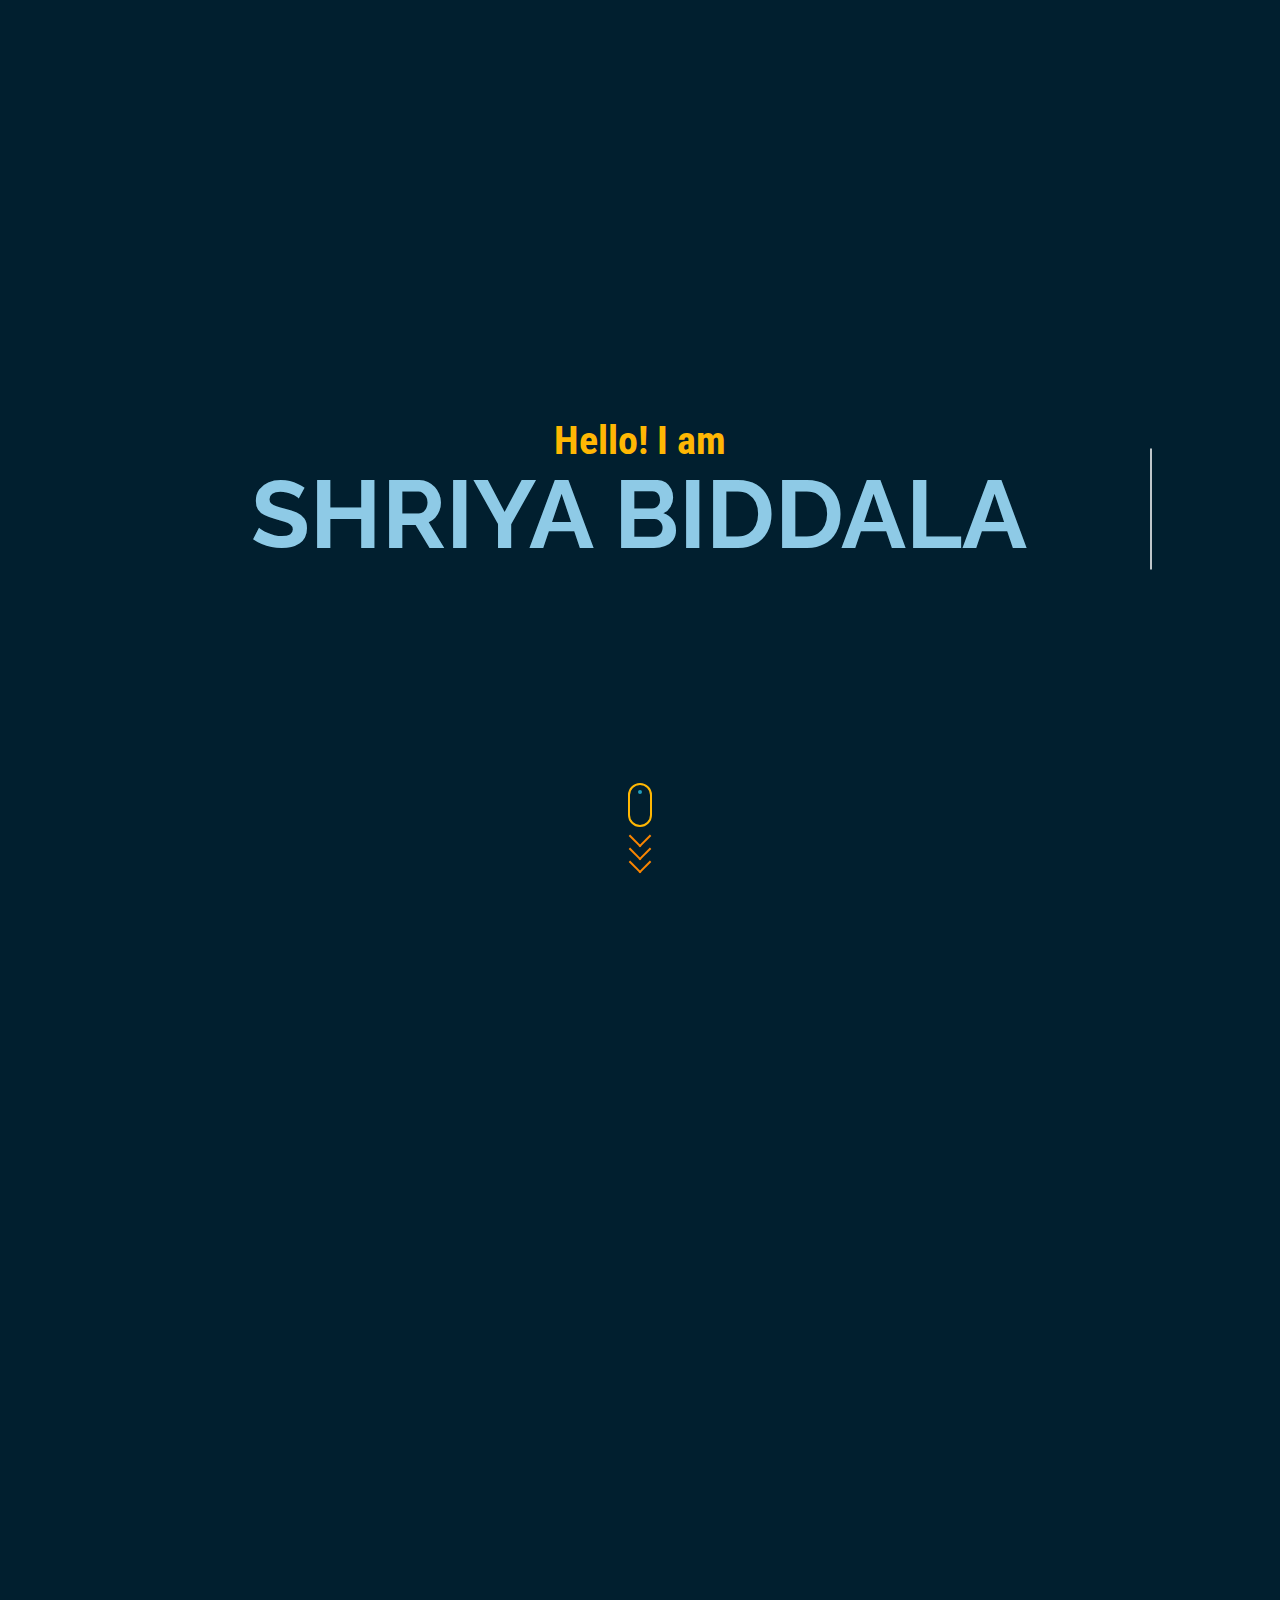
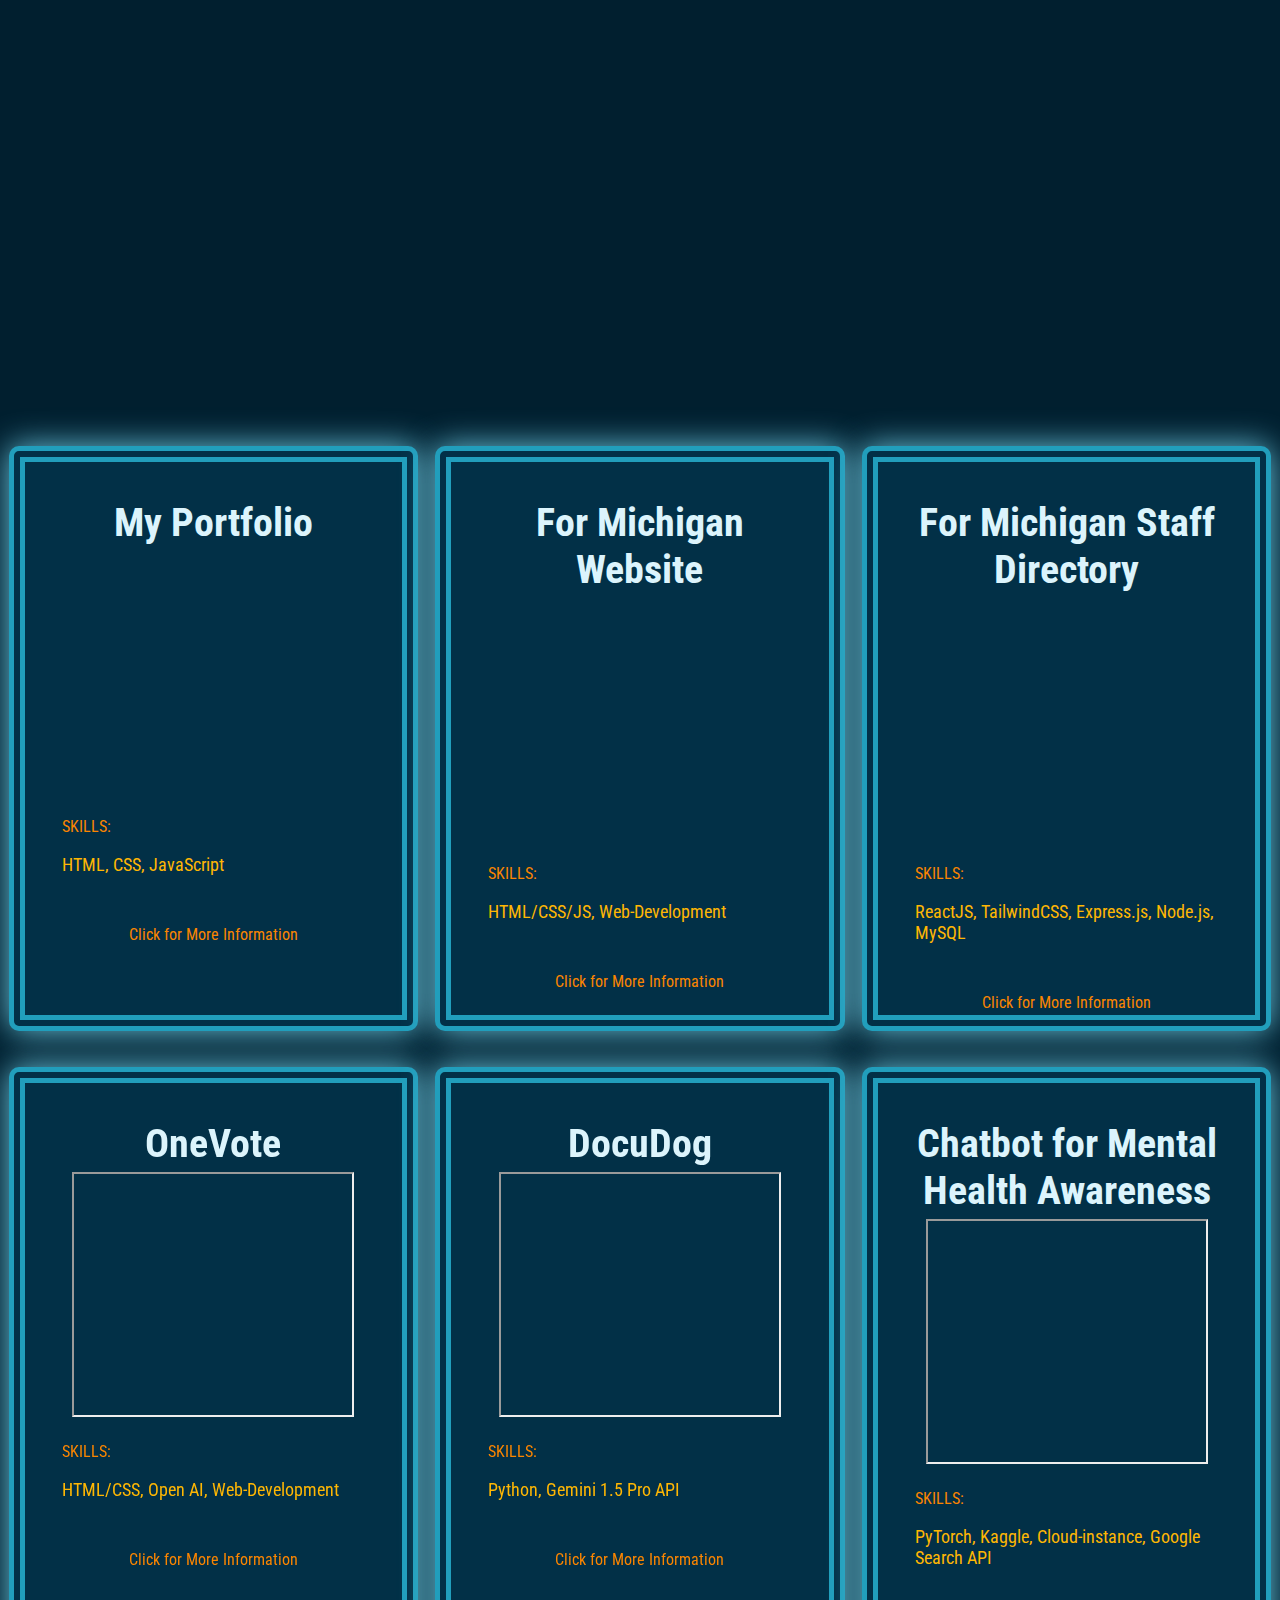
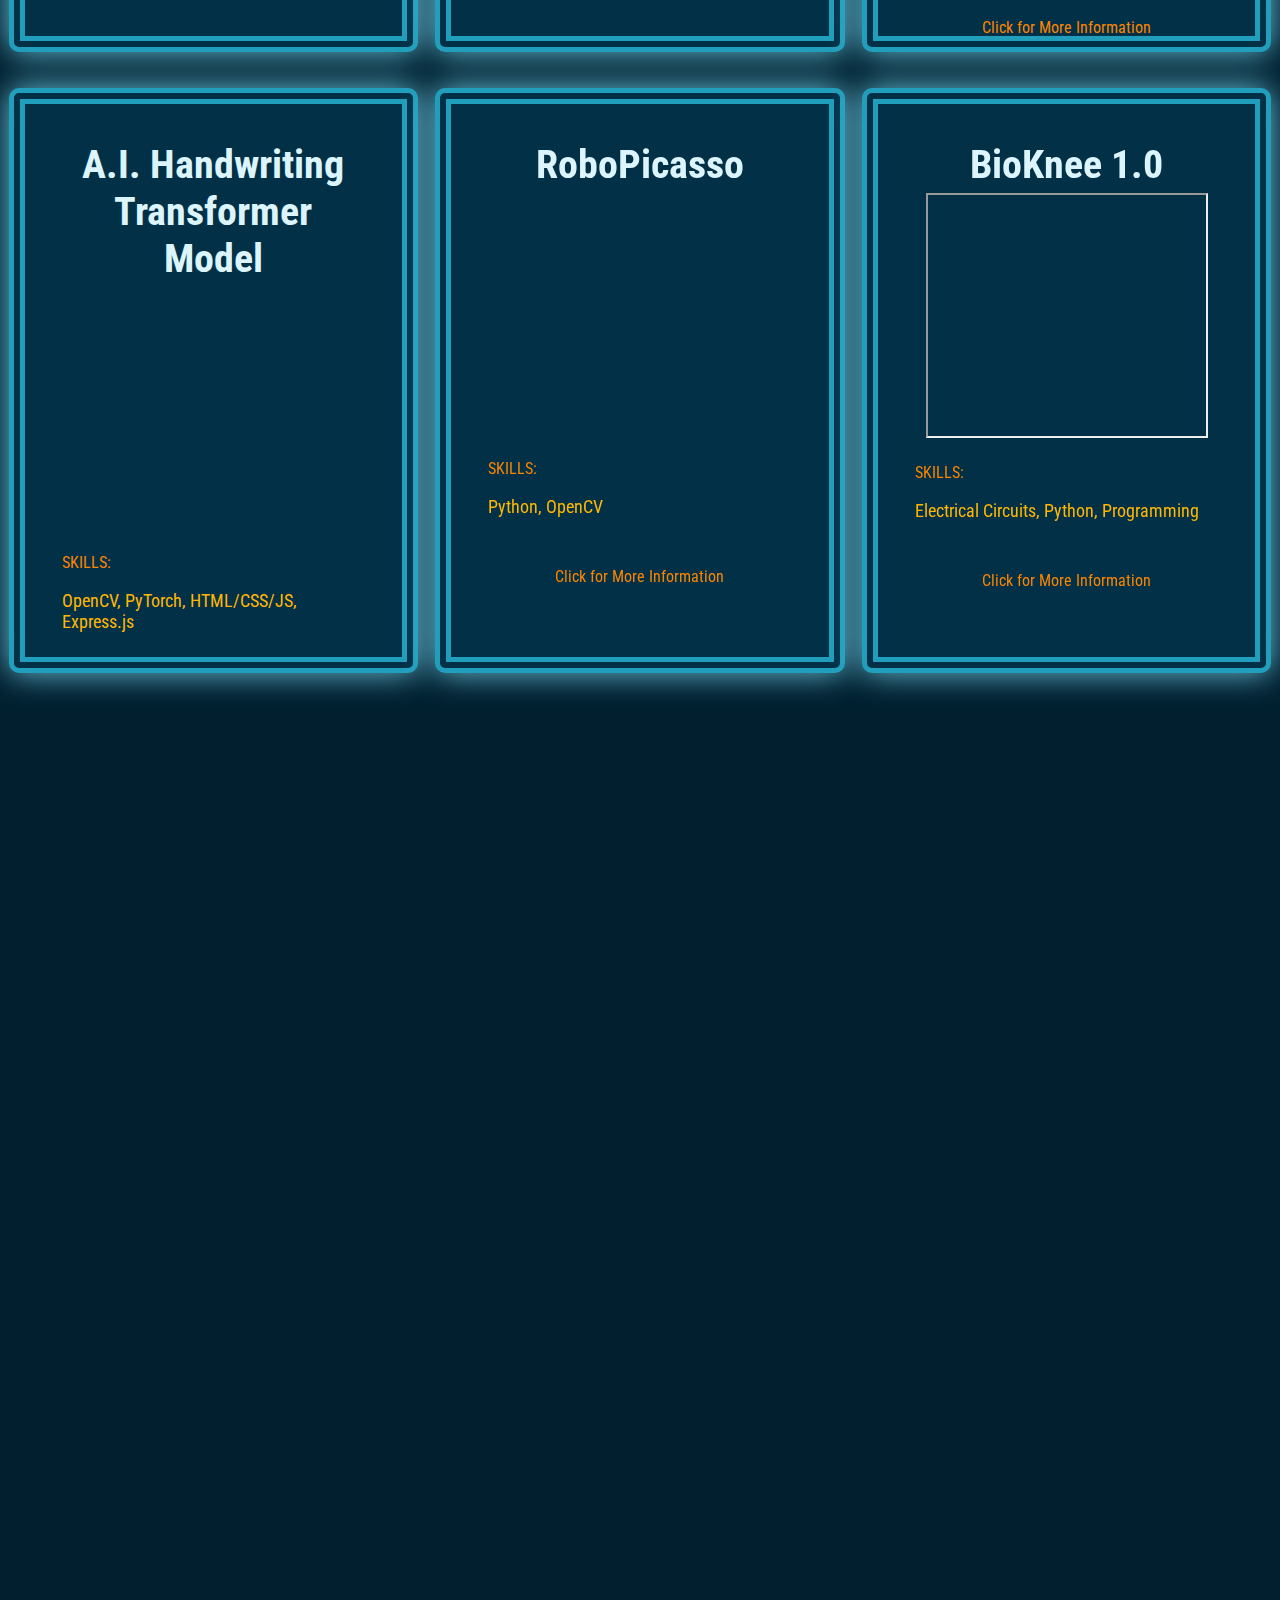
==== commit ea726908: "connect" ====
--- a/index.html
+++ b/index.html
@@ -467,12 +467,10 @@
 
 
 
-    <div class="fade-in2 fa-3x contact">
+    <div class="fade-in2 fa-3x" style="width: auto; height: auto">
         <h2 class="contact-text"> <a href="#Home" class="link-orange" style="color:rgb(194, 103, 0)"> Let's
                 Connect </a>
-            <br>
         </h2>
-        <br>
         <a href="https://www.instagram.com/shriya_bi/"><i class="fab fa-instagram fa-bounce"
                 style=" --fa-bounce-start-scale-x: 1; --fa-bounce-start-scale-y: 1; --fa-bounce-jump-scale-x: 1; --fa-bounce-jump-scale-y: 1; --fa-bounce-land-scale-x: 1; --fa-bounce-land-scale-y: 1; text-align: center;">
             </i></a>
@@ -485,7 +483,7 @@
 
         <a href="mailto:shriyarbiddala@gmail.com"> <i class="fa-solid fa-bounce fa-envelope"></i></a>
         <!--<i class="fa-solid fa-bounce fa-align-center fa-envelope"></i>-->
-
+        &nbsp; &nbsp;
         <!--<i class="fa-brands fa-google fa-bounce"
             style=" --fa-bounce-start-scale-x: 1; --fa-bounce-start-scale-y: 1; --fa-bounce-jump-scale-x: 1; --fa-bounce-jump-scale-y: 1; --fa-bounce-land-scale-x: 1; --fa-bounce-land-scale-y: 1; text-align: center;">
             <span class="google-hover-text"
@@ -493,9 +491,6 @@
             font-family: 'Poppins', sans-serif; font-family: 'Raleway', sans-serif;  font-family: 'Roboto Condensed', sans-serif; border-radius: 6px; box-shadow: 0 0 4em #023047;">
                 School email: sbiddala@umich.edu <br> Personal email: shriyarbiddala@gmail.com</span>
         </i>-->
-
-
-         &nbsp; &nbsp; &nbsp; &nbsp;
         <a href="Shriya Biddala - Resume.pdf"> <i class="fa-regular fa-file fa-bounce">
             <span class="file-lines-text"
                 style="color: #023047; font-size: 0.2em; font-family: 'Dosis', sans-serif;
@@ -503,18 +498,17 @@
                 Resume </span>
             </i> </a> 
         <br>
-        <div style="display: flex; justify-content: space-between;">
-            <p class="copy-right-text">
-                &copy;Shriya Biddala</p>
-            <p class="copy-right-text" style="padding-right: 0.3125em;"> <a href="#Home" class="link-orange"
-                    style="color:rgb(194, 103, 0)"> Return to Home </a></p>
-        </div>
-    </div>
-
-
-    <script src="Home.js"> </script>
-
-    <script>
+        
+    </div>
+
+    <div style="display: flex; justify-content: space-between;">
+        <p class="copy-right-text">
+            &copy;Shriya Biddala</p>
+        <p class="copy-right-text" style="padding-right: 0.3125em;"> <a href="#Home" class="link-orange"
+                style="color:rgb(194, 103, 0)"> Return to Home </a></p>
+    </div>
+
+    <script src="Home.js">
         const scriptURL = 'https://script.google.com/macros/s/AKfycbxhIvwwLpW00ff88bdzD-H8VeBugqDUMoqnWnw7AedoW5n0omP3Qa-28d7fBmbM7DY/exec';
         const formy = document.getElementById('my-form');
         formy.addEventListener('submit', (e) => {
--- a/style.css
+++ b/style.css
@@ -1,6 +1,12 @@
 body {
     margin: 0;
     padding: 0;
+}
+
+.contact{
+    border-radius: 2em;
+    width: auto;
+    height: auto; 
 }
 
 @media only screen and (max-width: 450px) {
@@ -763,7 +769,7 @@
         background-color: #8ECAE6;
         box-shadow: 0 0 2em #219EBC;
         text-align: center;
-        width: 100%;
+       
         top: 100px;
         position: relative;
         margin-top: 30vh;
@@ -1878,7 +1884,7 @@
         background-color: #8ECAE6;
         box-shadow: 0 0 2em #219EBC;
         text-align: center;
-        width: 100%;
+        
         top: 100px;
         position: relative;
         margin-top: 30vh;
@@ -2909,7 +2915,7 @@
         background-color: #8ECAE6;
         box-shadow: 0 0 2em #219EBC;
         text-align: center;
-        width: 100%;
+        
         top: 100px;
         position: relative;
         margin-top: 40vh;
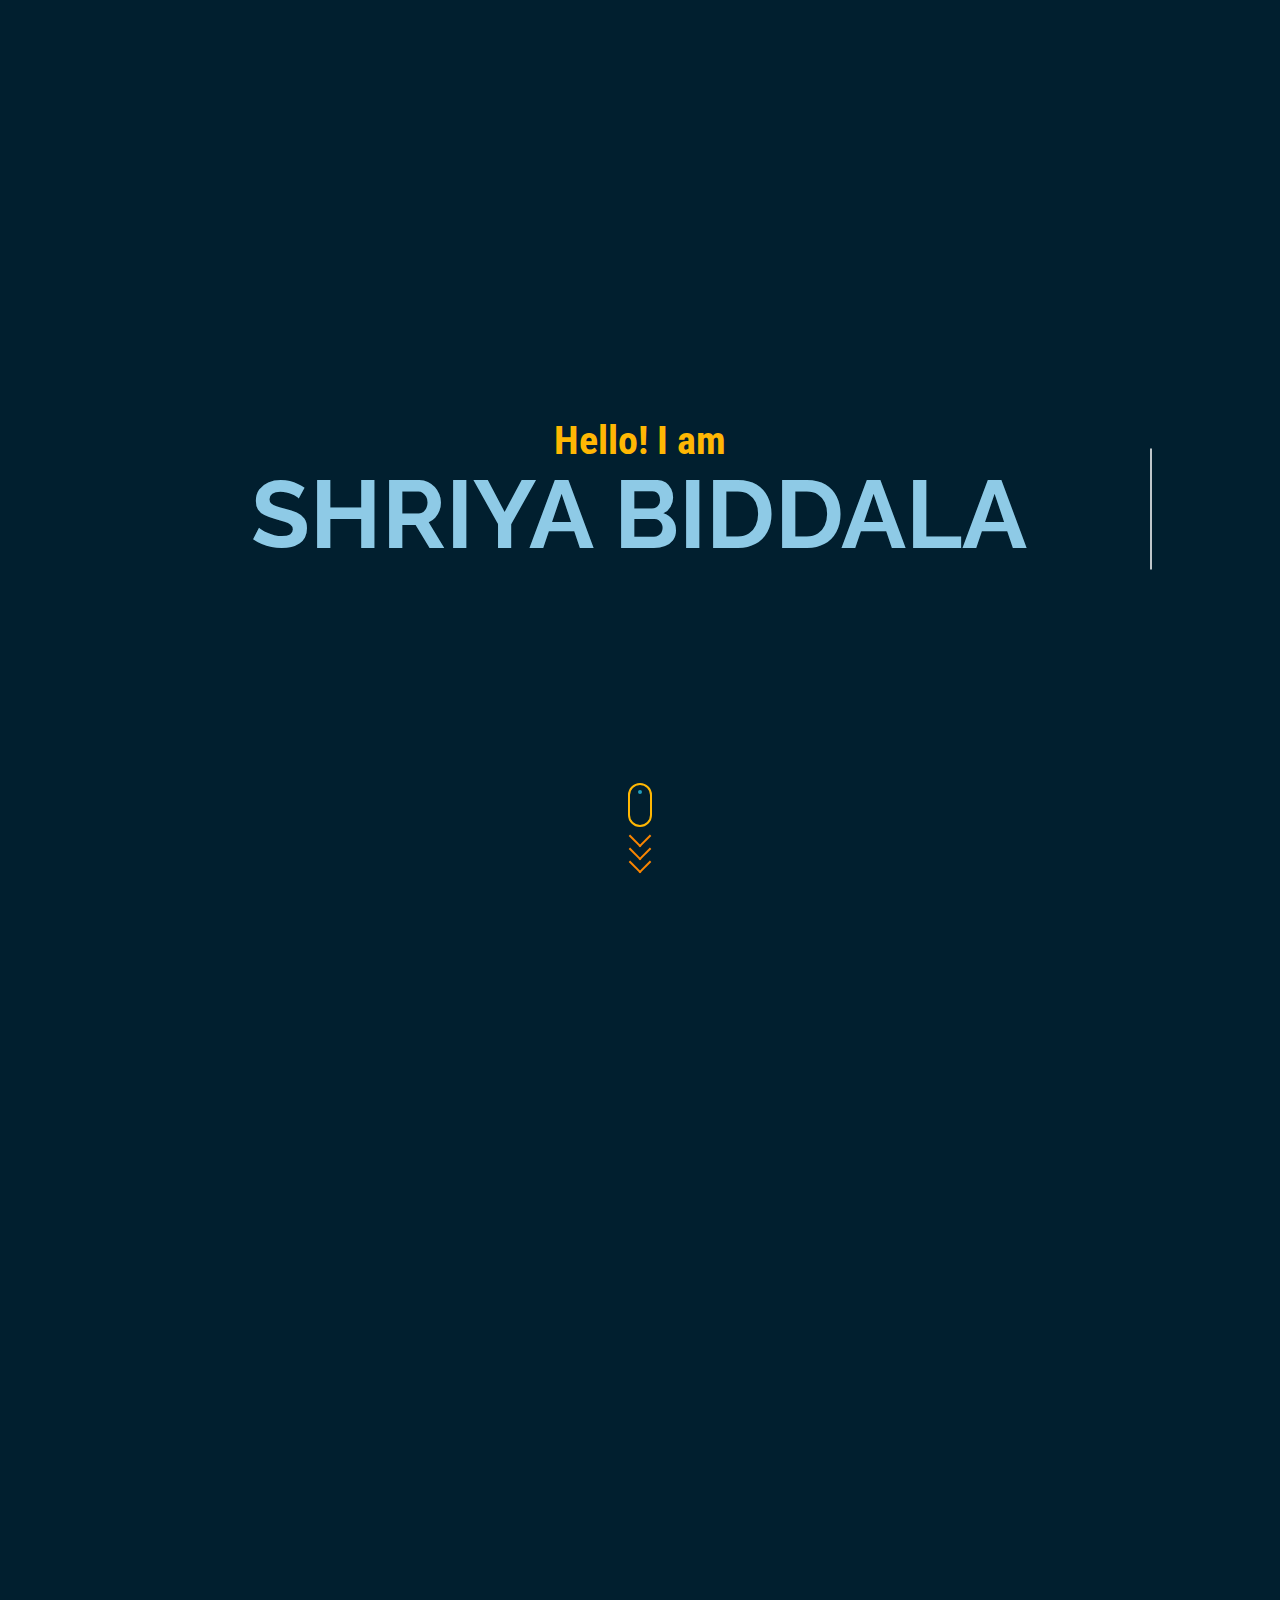
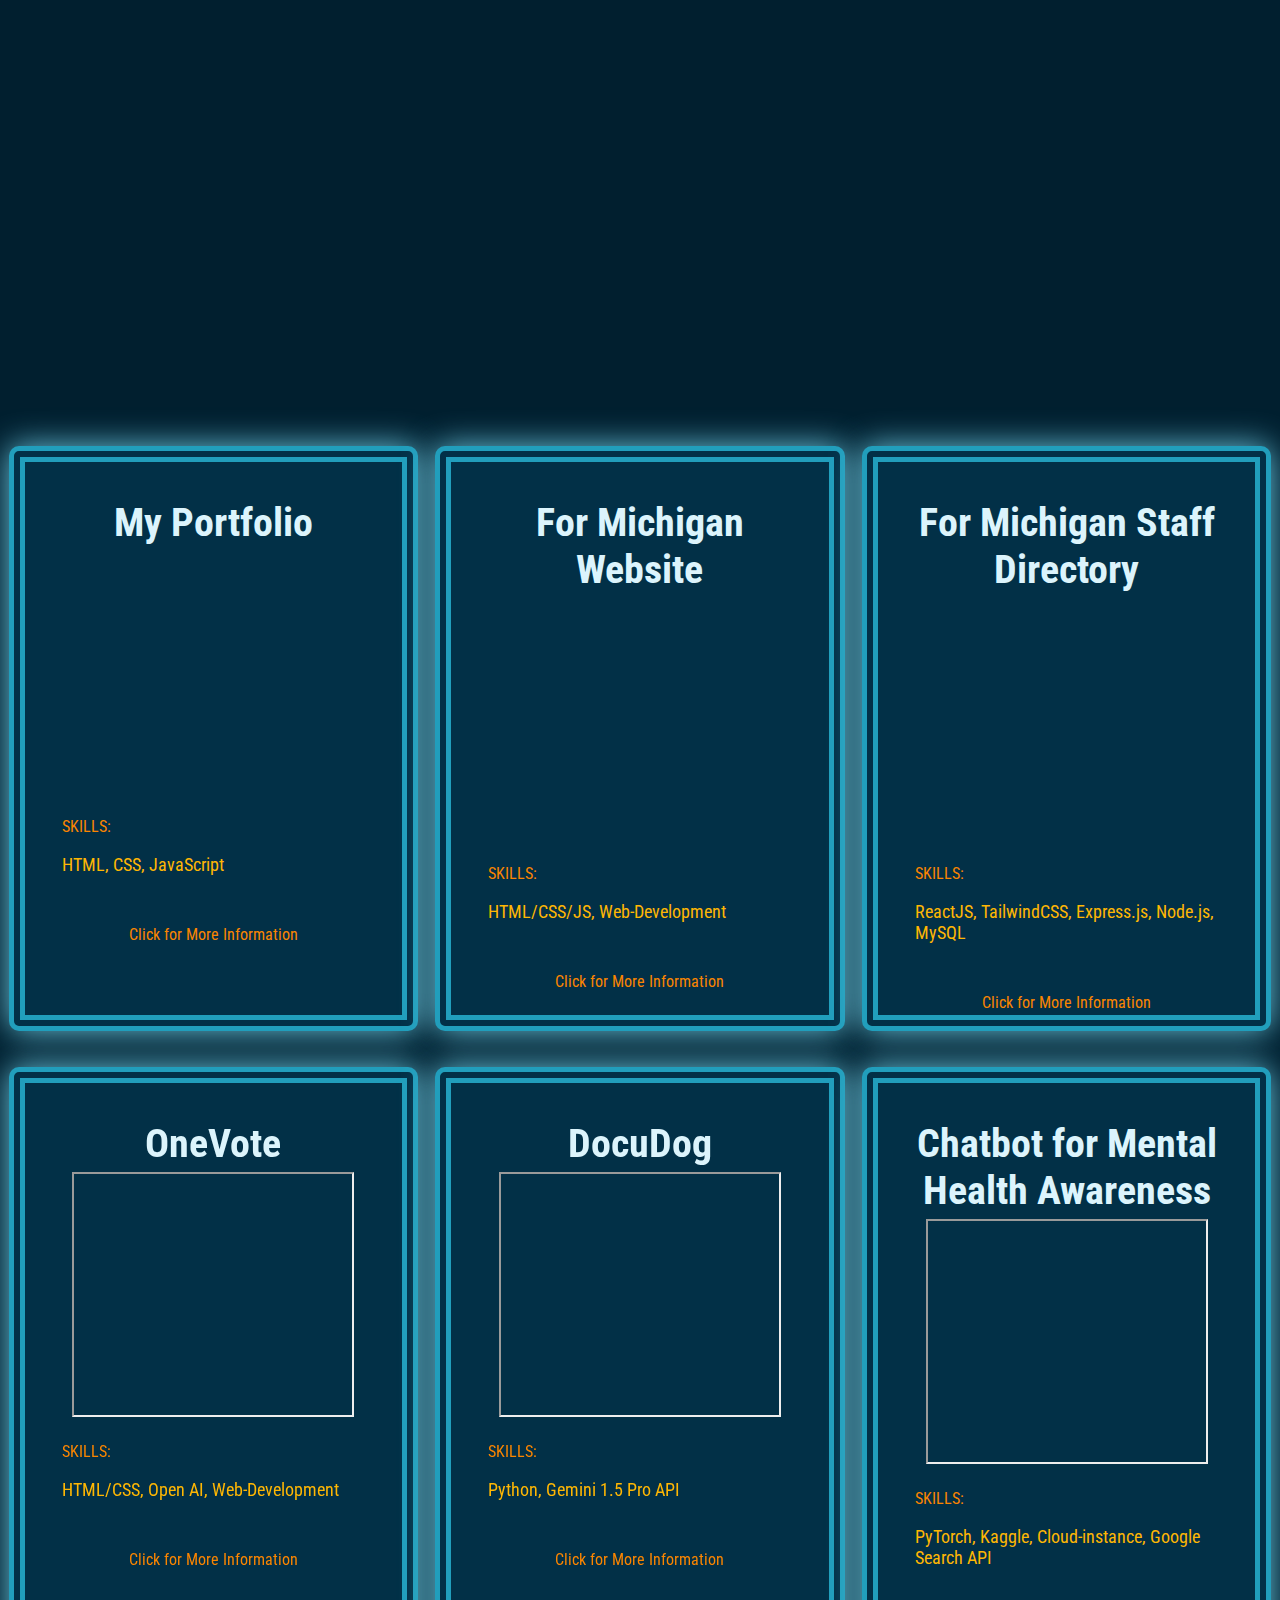
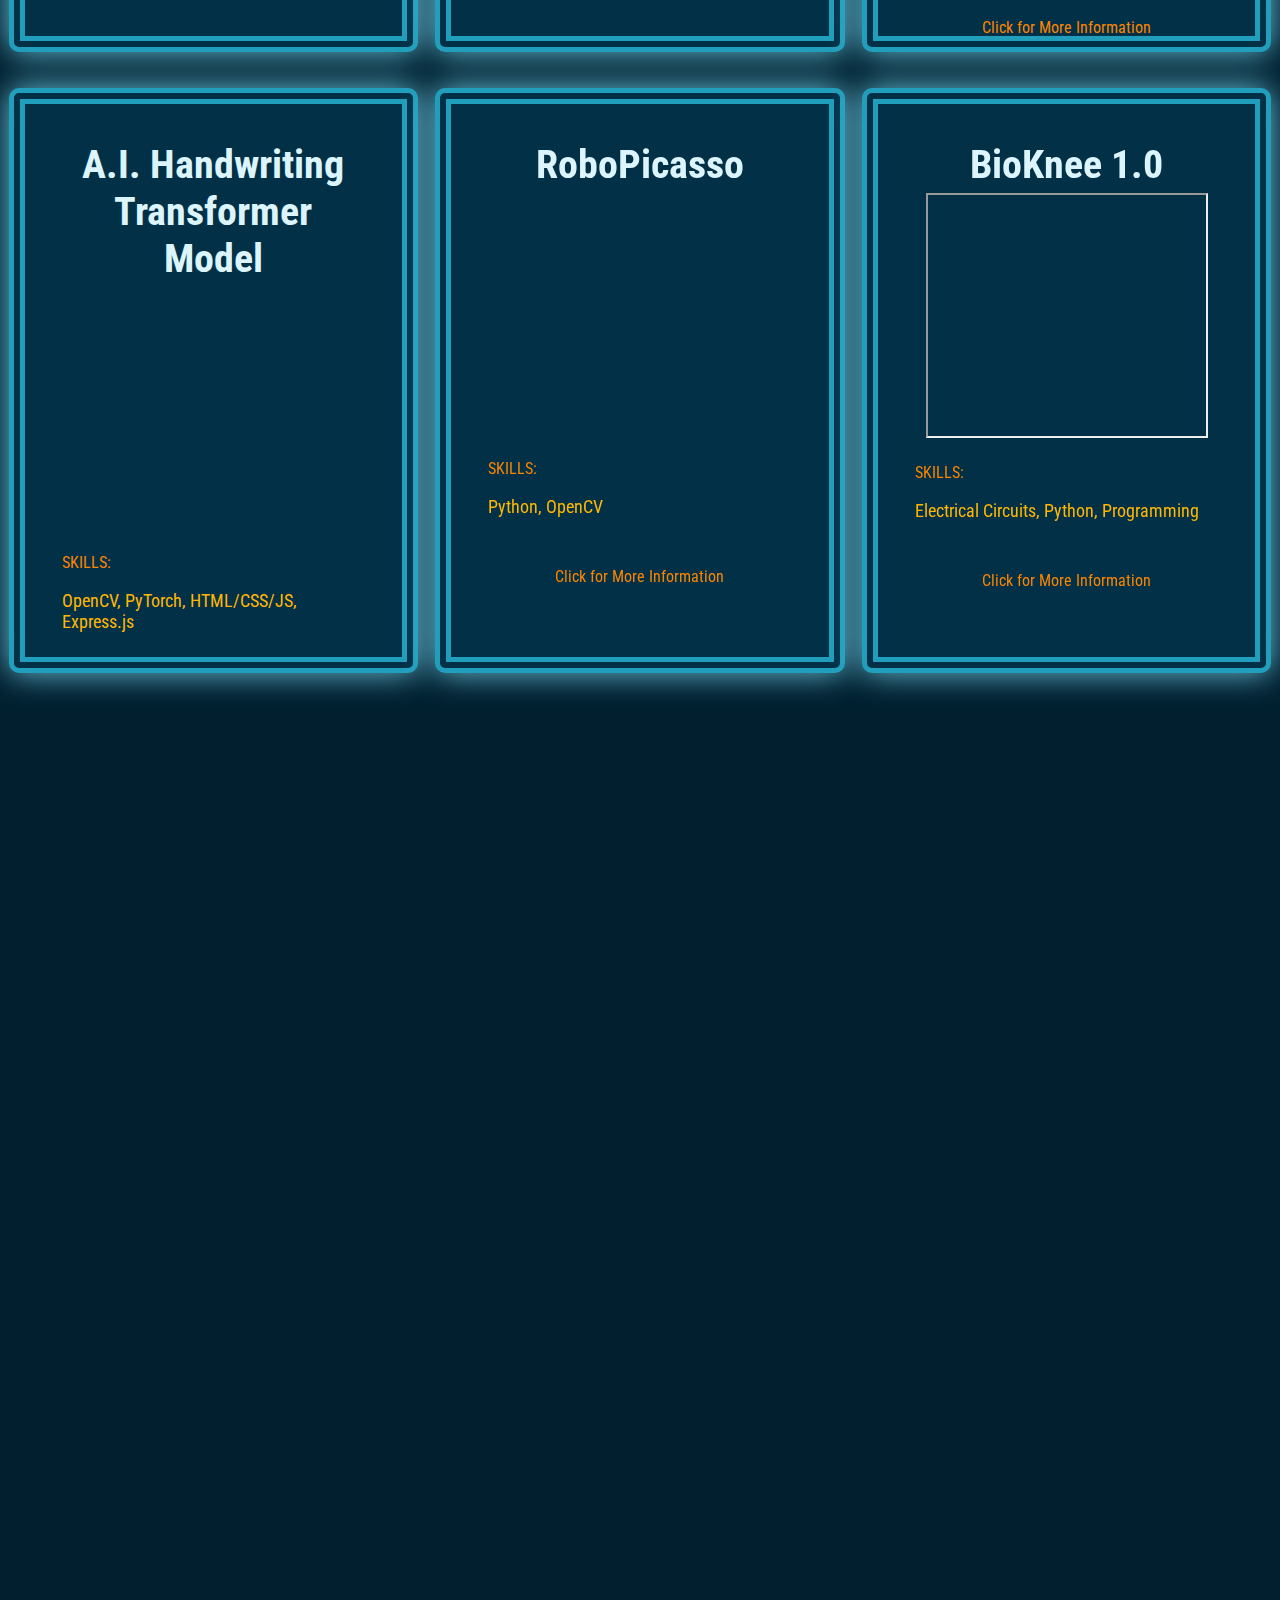
==== commit c3f4b961: "gregeege" ====
--- a/index.html
+++ b/index.html
@@ -467,7 +467,8 @@
 
 
 
-    <div class="fade-in2 fa-3x" style="width: auto; height: auto">
+    <div style="width: 100%; height: auto; justify-content: center; display: flex; align-items: center;"
+    <div class="fade-in2 fa-3x" style="width: auto; height: auto; justify-content: center; align-items: center; background-color: #adeaff; box-shadow: 1em 1em 1em 1em #dcf4fc;">
         <h2 class="contact-text"> <a href="#Home" class="link-orange" style="color:rgb(194, 103, 0)"> Let's
                 Connect </a>
         </h2>
@@ -500,6 +501,7 @@
         <br>
         
     </div>
+    </body>
 
     <div style="display: flex; justify-content: space-between;">
         <p class="copy-right-text">
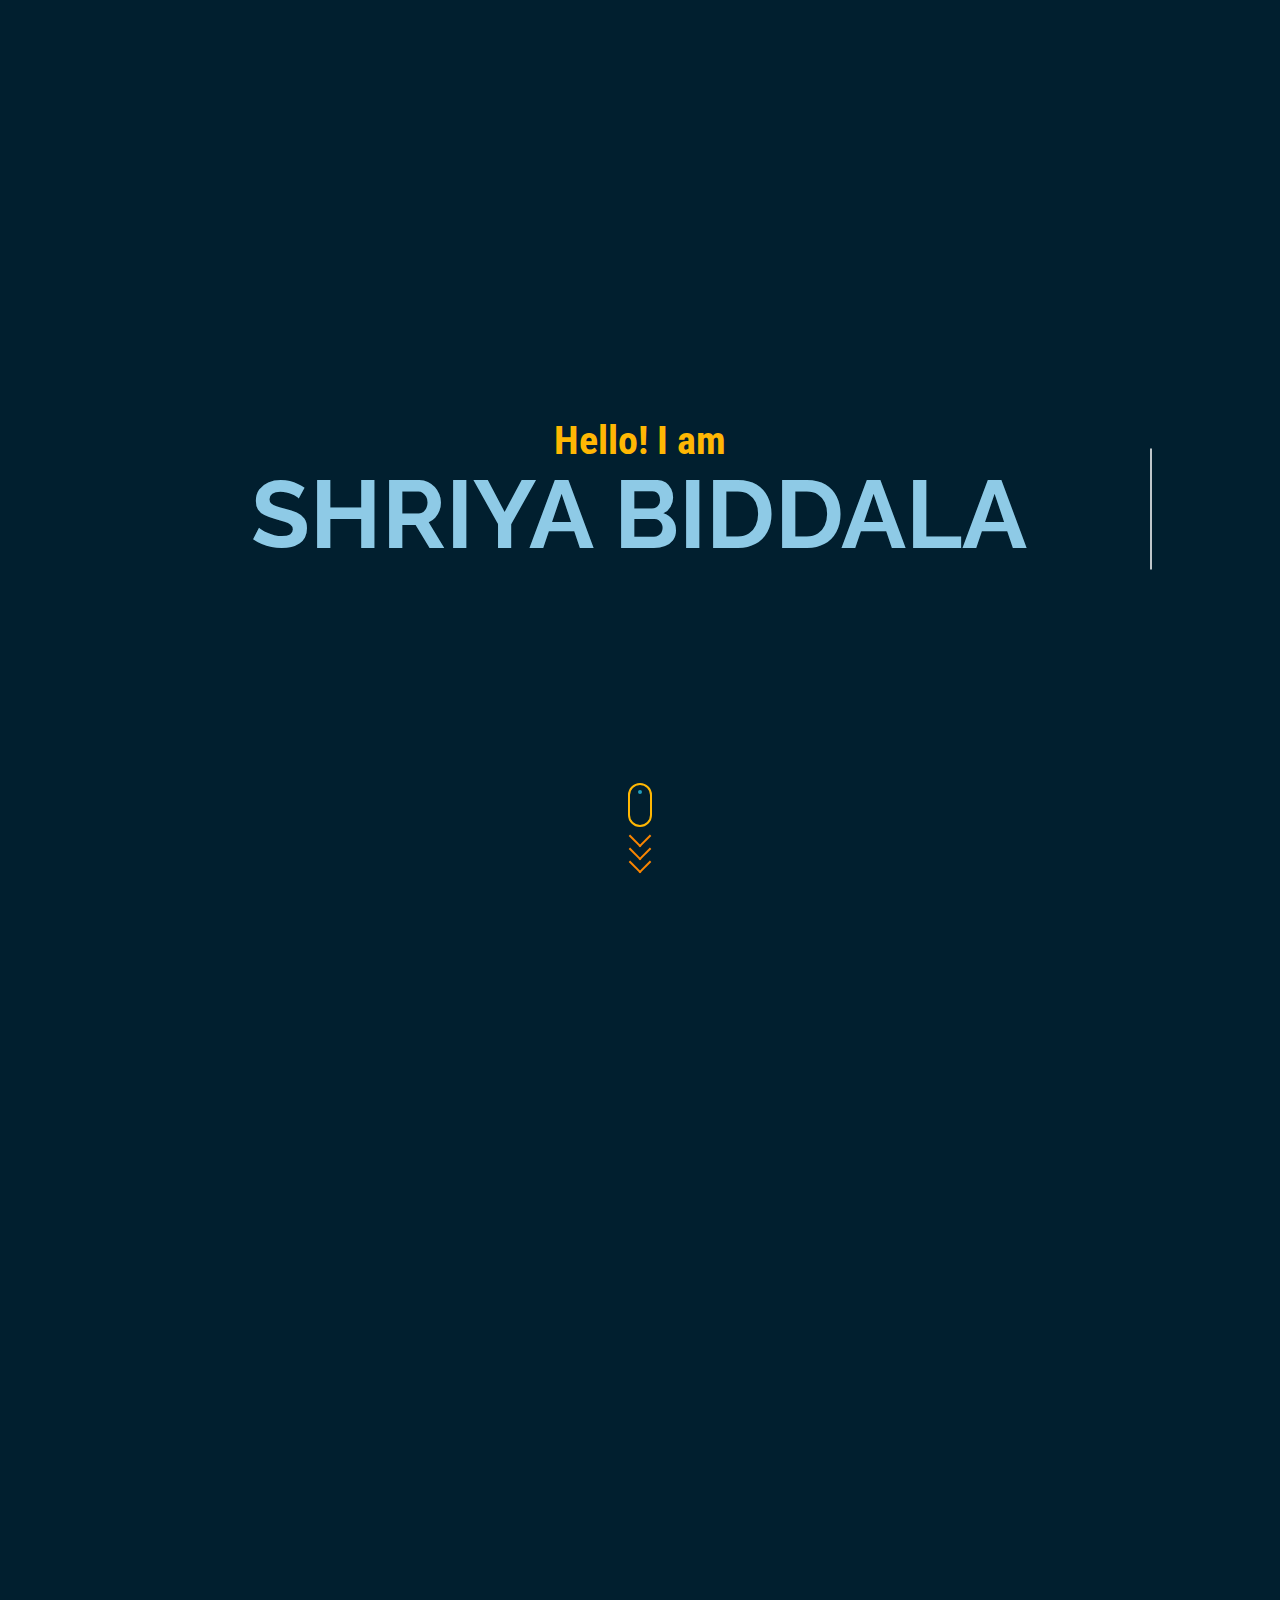
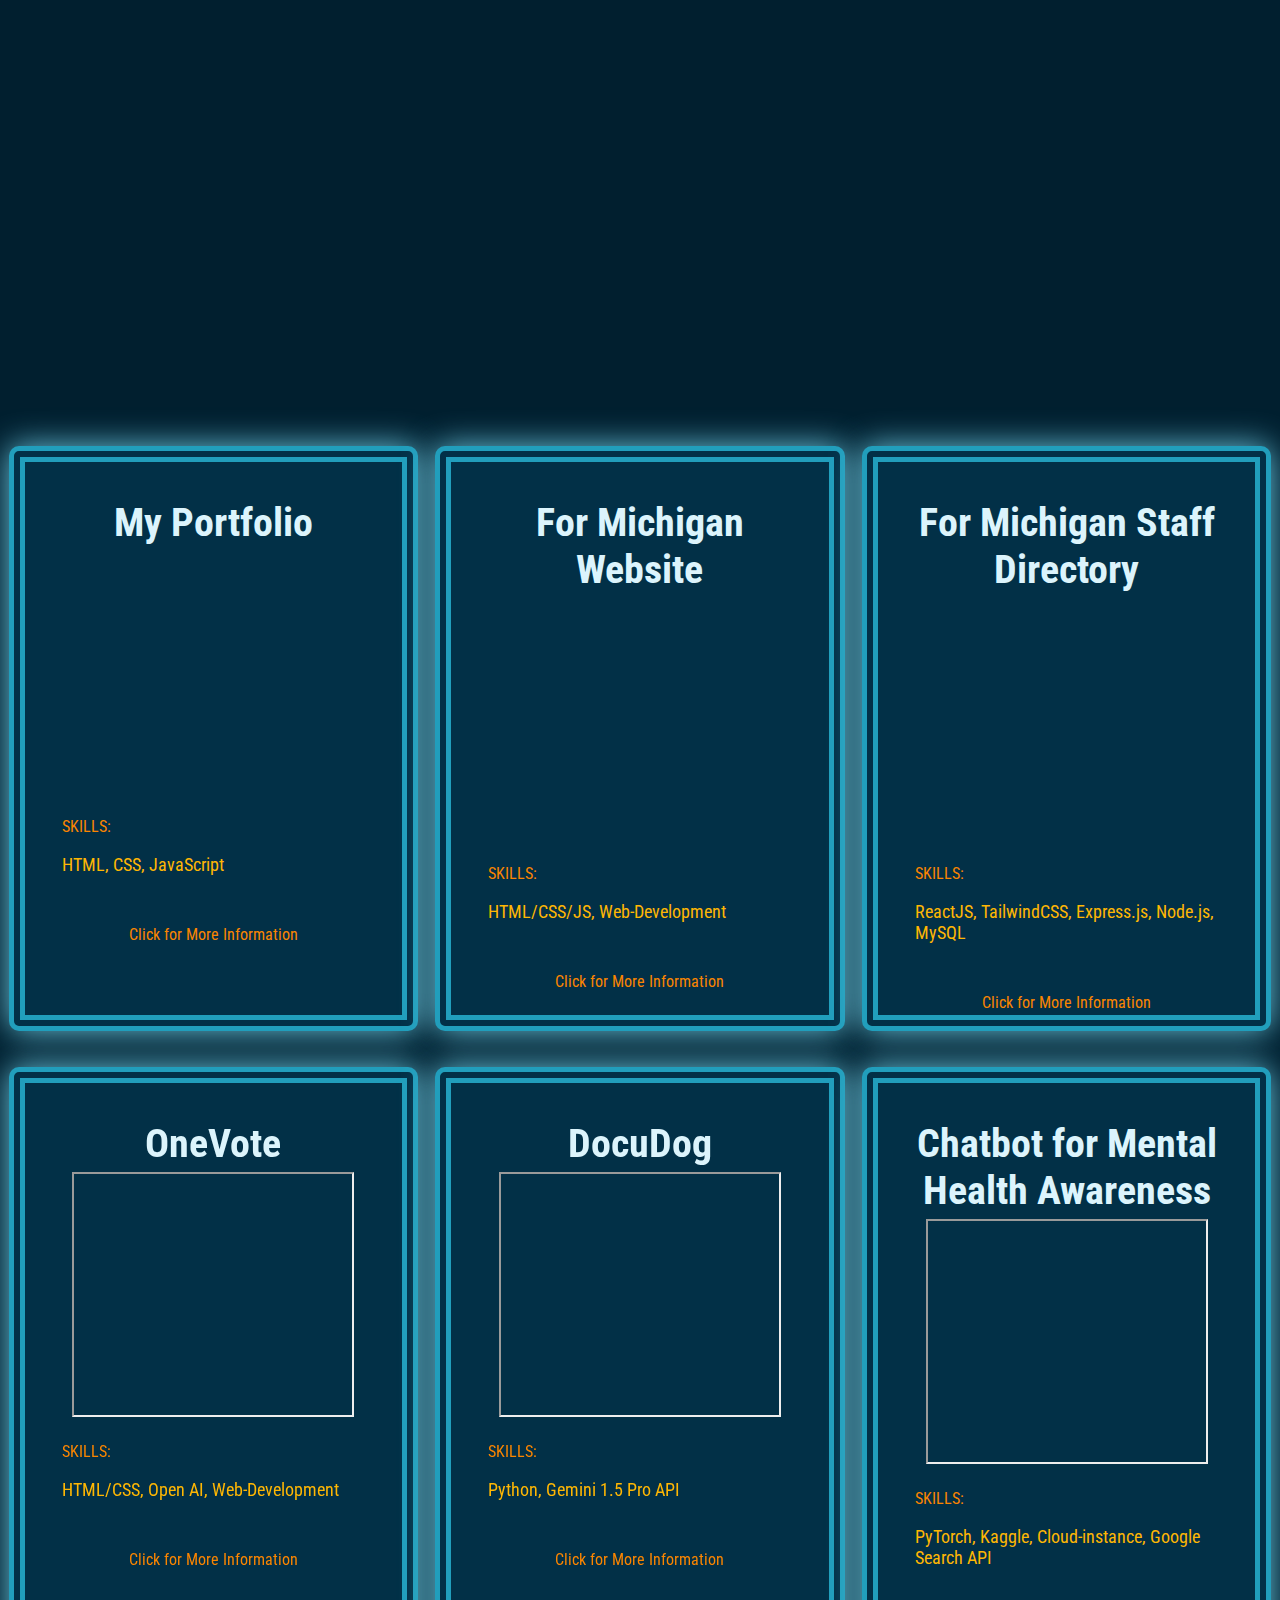
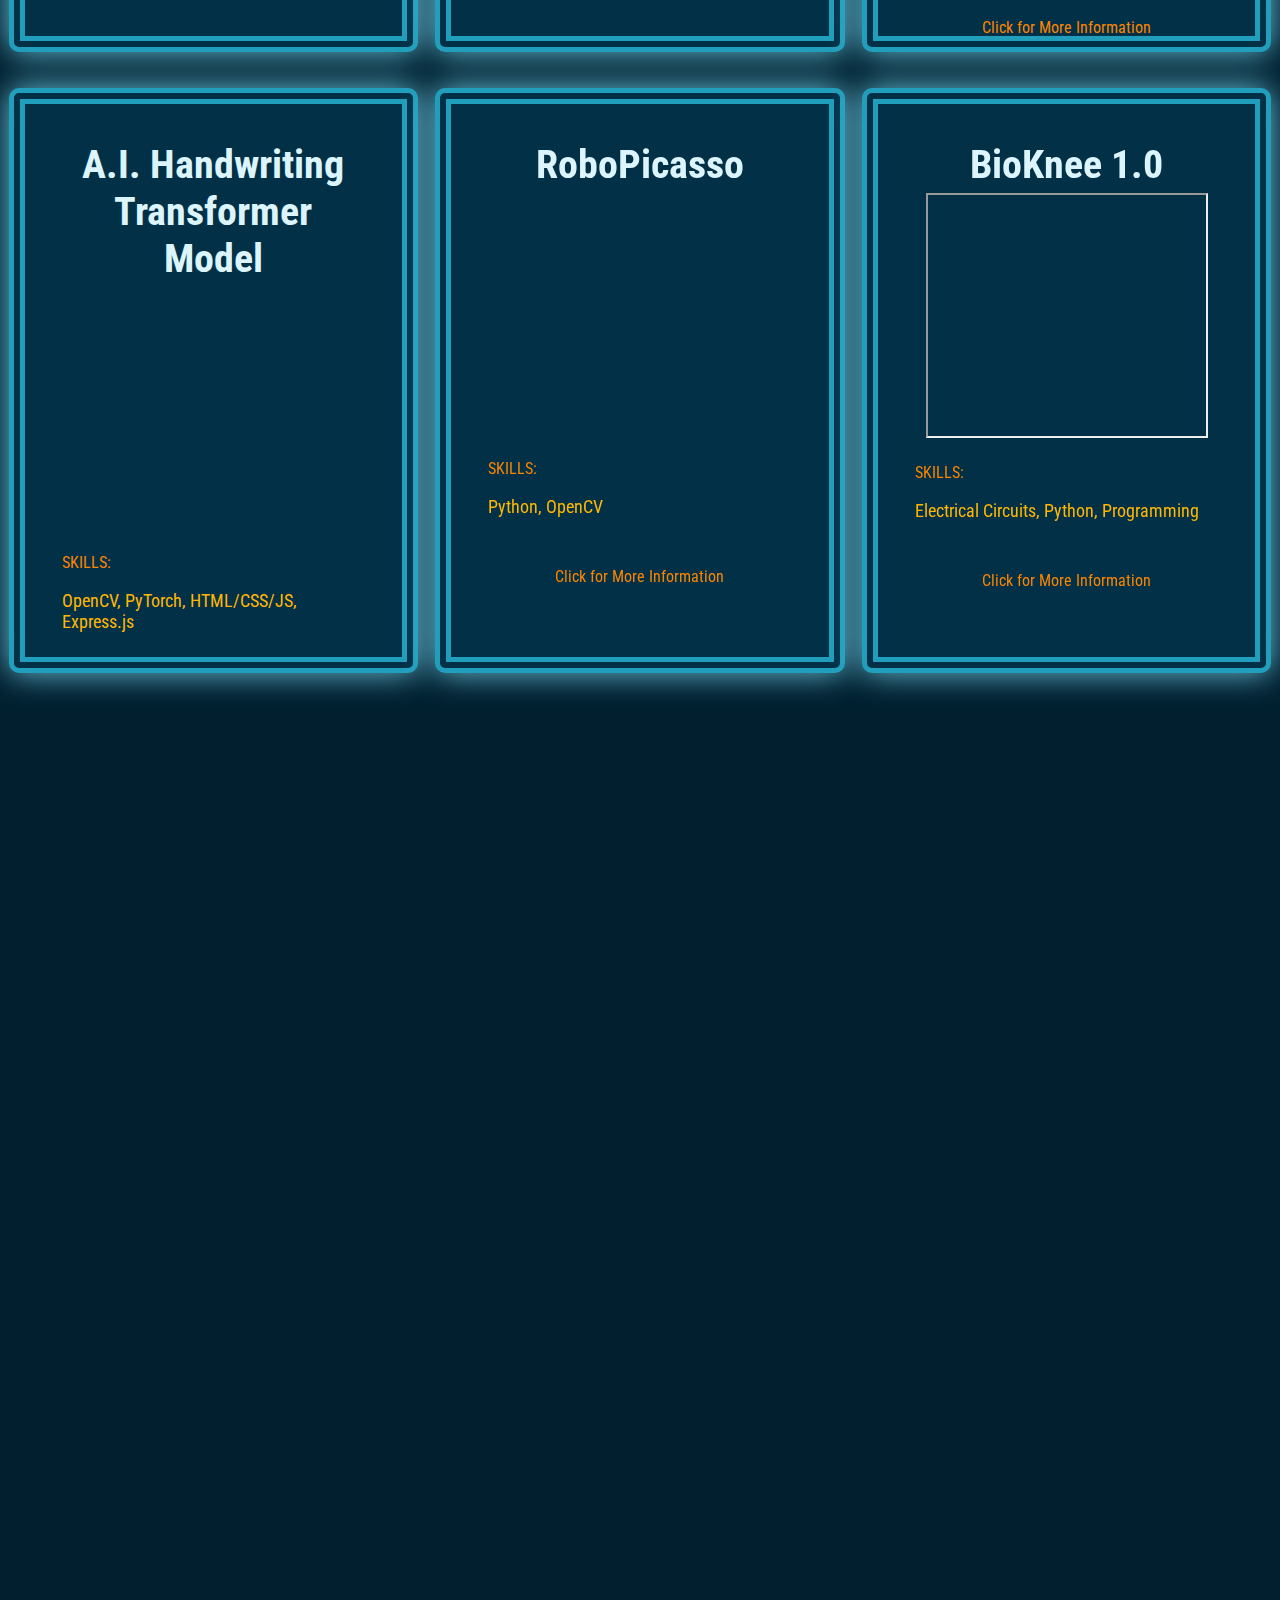
==== commit 1d325312: "iyiuyiuyiu" ====
--- a/index.html
+++ b/index.html
@@ -467,7 +467,7 @@
 
 
 
-    <div style="width: 100%; height: auto; justify-content: center; display: flex; align-items: center;"
+    <div style="width: 100%; height: auto; flex-direction: column; justify-content: center; display: flex; align-items: center;">
     <div class="fade-in2 fa-3x" style="width: auto; height: auto; justify-content: center; align-items: center; background-color: #adeaff; box-shadow: 1em 1em 1em 1em #dcf4fc;">
         <h2 class="contact-text"> <a href="#Home" class="link-orange" style="color:rgb(194, 103, 0)"> Let's
                 Connect </a>
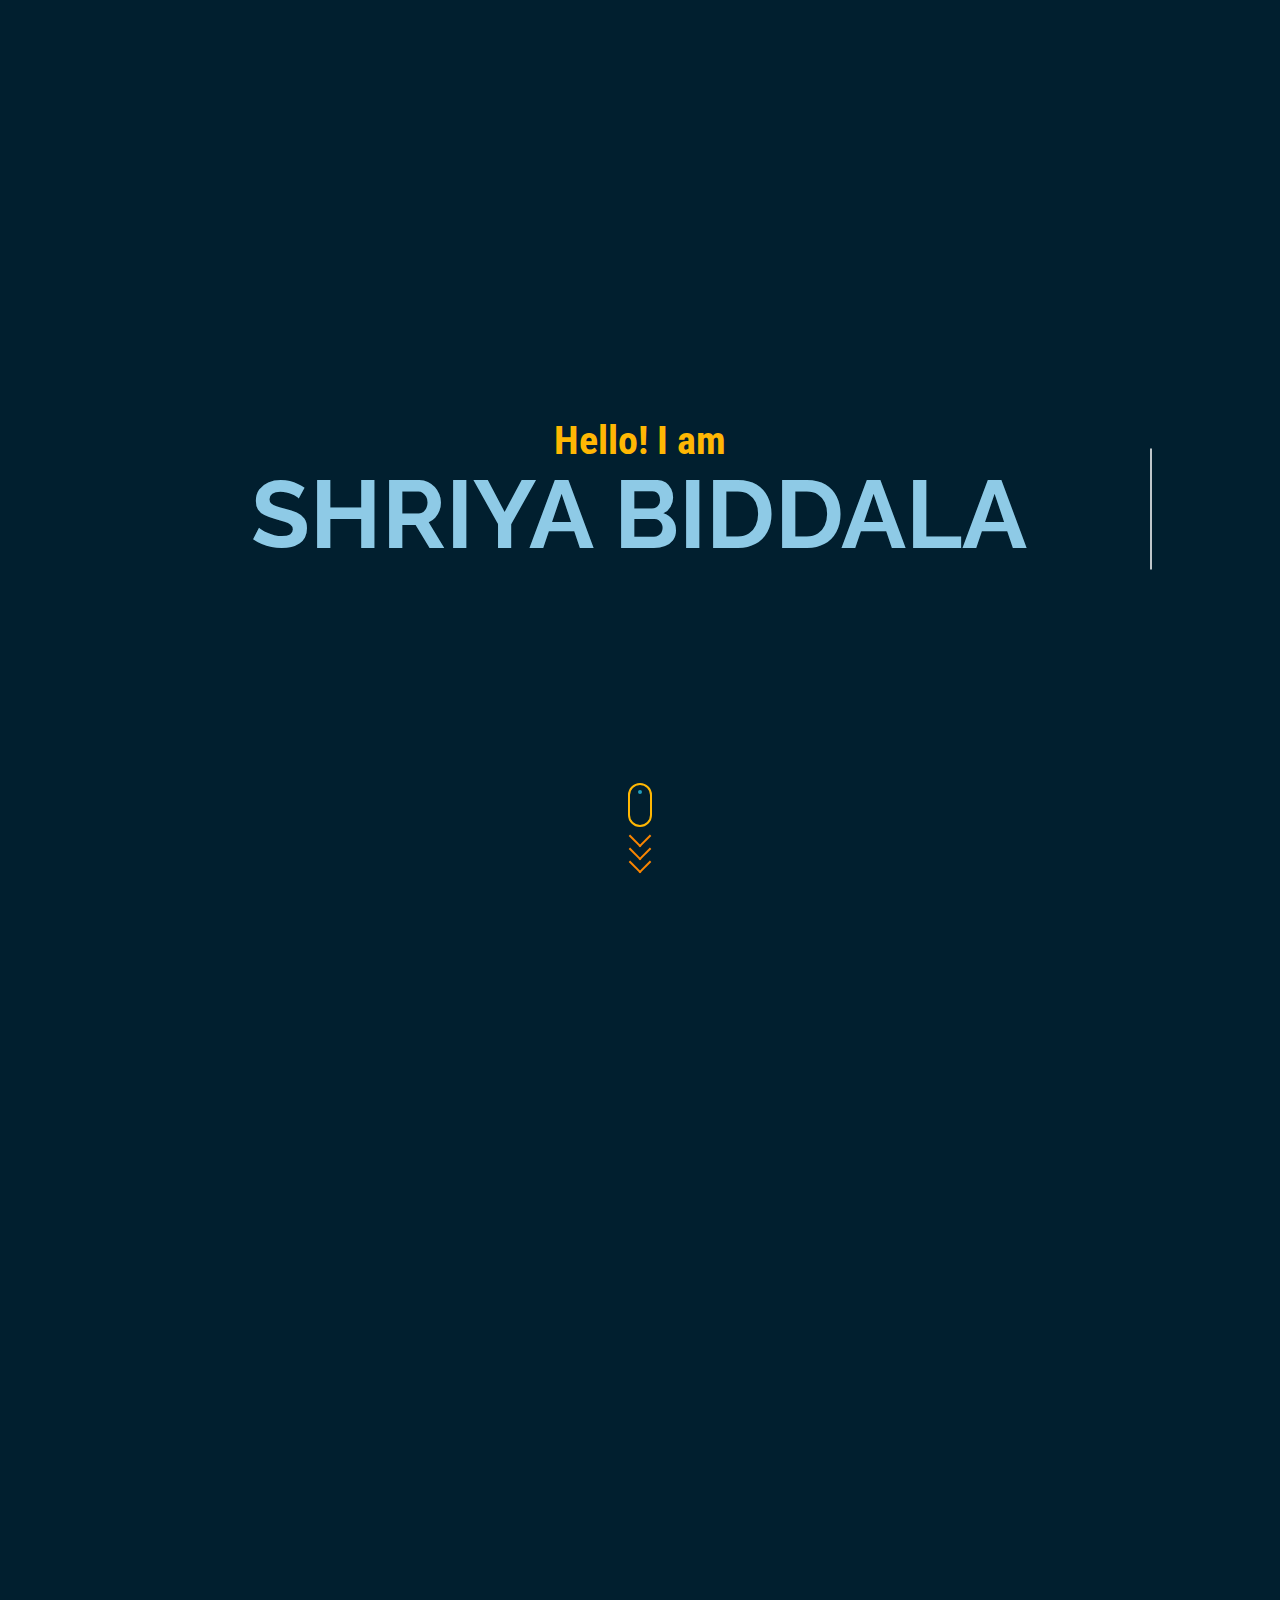
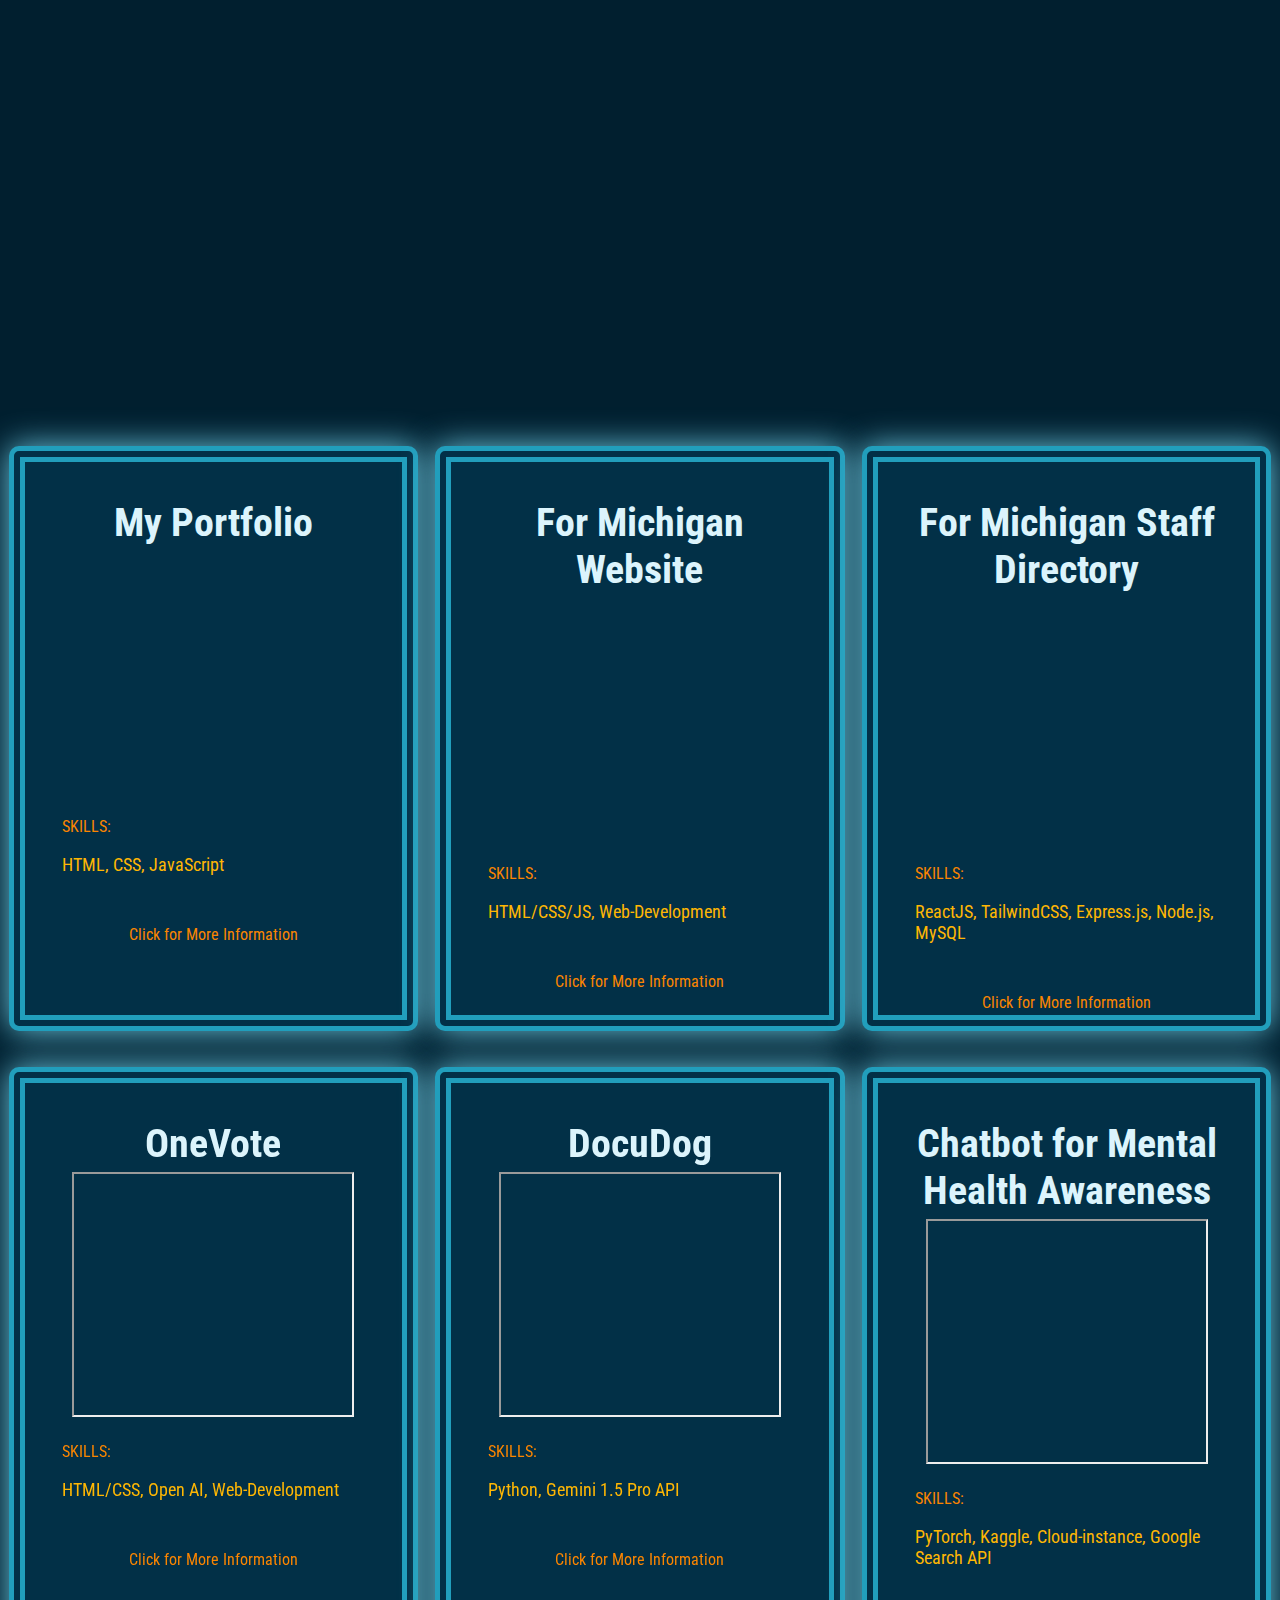
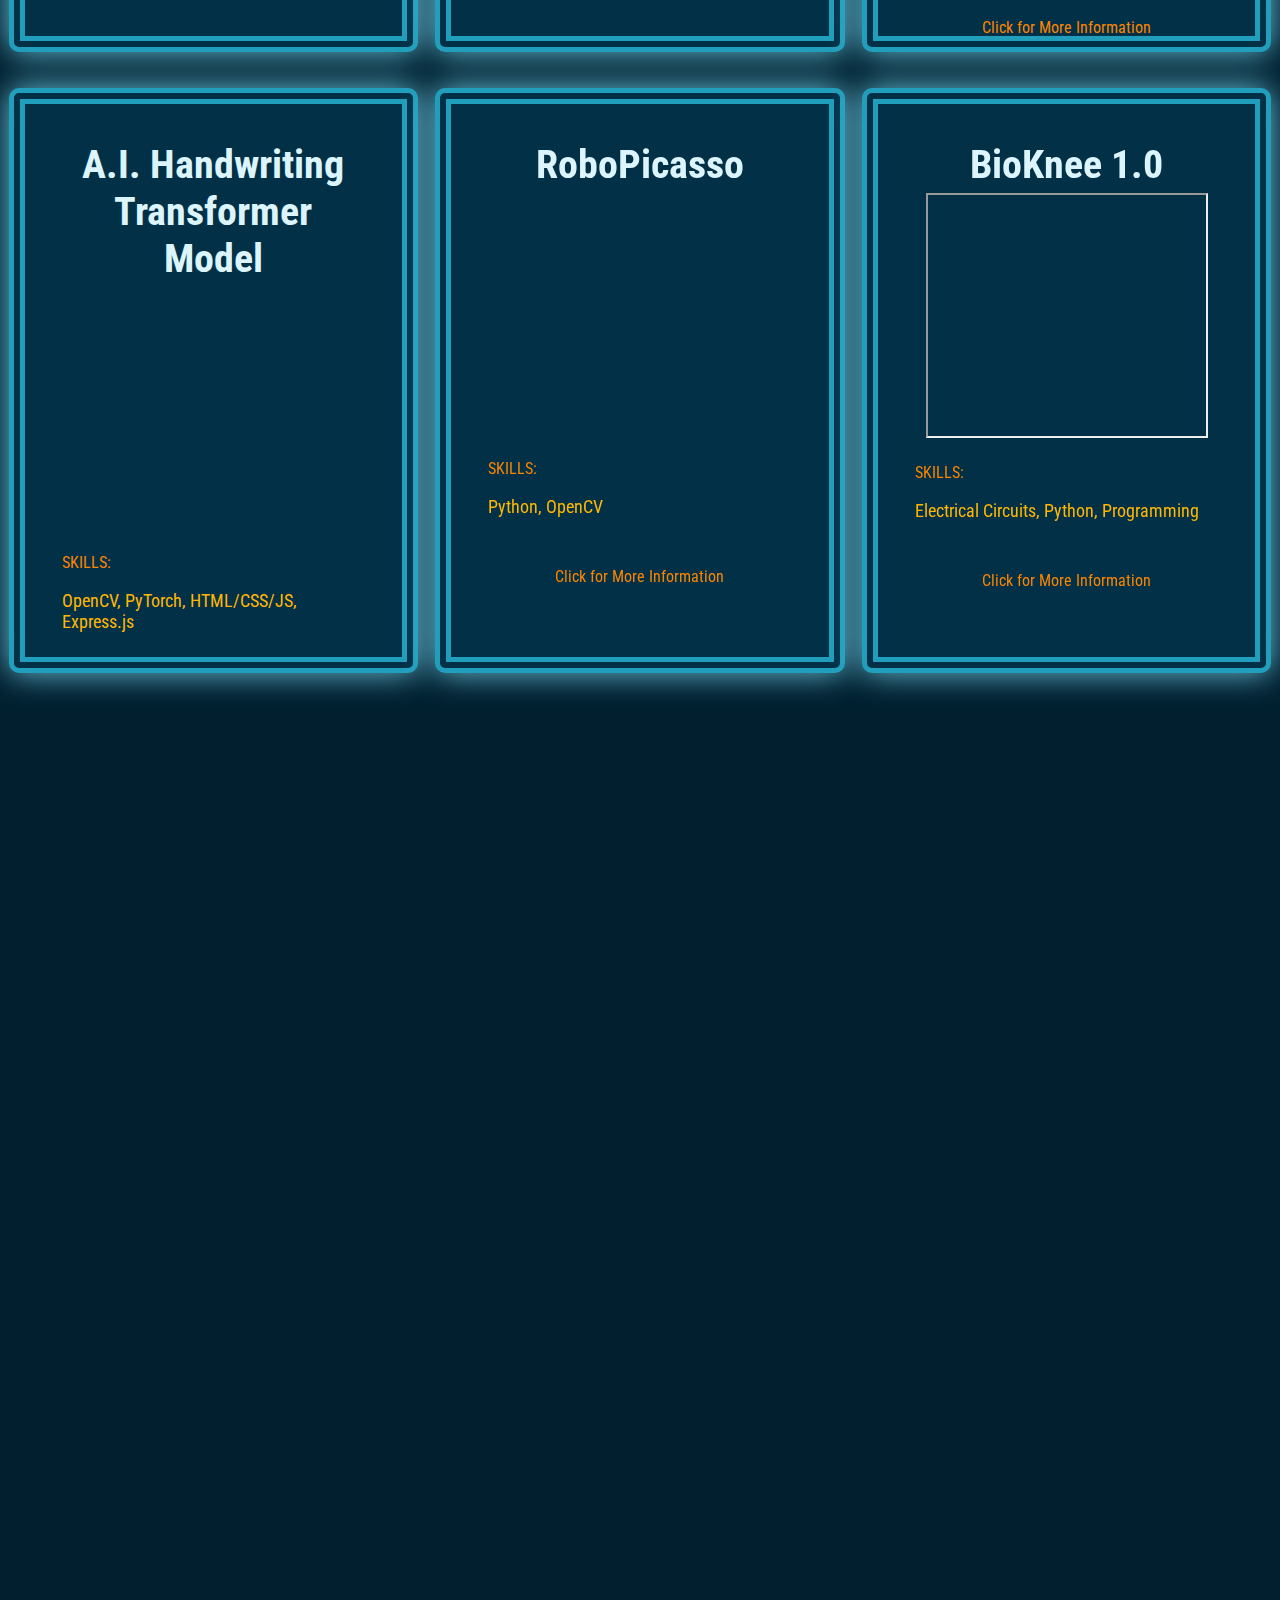
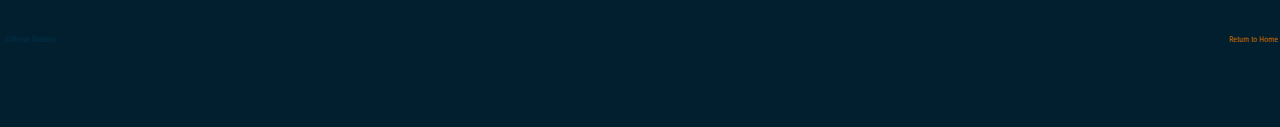
==== commit 4d6f038d: "testtt" ====
--- a/index.html
+++ b/index.html
@@ -467,11 +467,12 @@
 
 
 
-    <div style="width: 100%; height: auto; flex-direction: column; justify-content: center; display: flex; align-items: center;">
-    <div class="fade-in2 fa-3x" style="width: auto; height: auto; justify-content: center; align-items: center; background-color: #adeaff; box-shadow: 1em 1em 1em 1em #dcf4fc;">
+    <div class="fade-in2 fa-3x contact">
         <h2 class="contact-text"> <a href="#Home" class="link-orange" style="color:rgb(194, 103, 0)"> Let's
                 Connect </a>
+            <br>
         </h2>
+        <br>
         <a href="https://www.instagram.com/shriya_bi/"><i class="fab fa-instagram fa-bounce"
                 style=" --fa-bounce-start-scale-x: 1; --fa-bounce-start-scale-y: 1; --fa-bounce-jump-scale-x: 1; --fa-bounce-jump-scale-y: 1; --fa-bounce-land-scale-x: 1; --fa-bounce-land-scale-y: 1; text-align: center;">
             </i></a>
@@ -501,7 +502,6 @@
         <br>
         
     </div>
-    </body>
 
     <div style="display: flex; justify-content: space-between;">
         <p class="copy-right-text">
--- a/style.css
+++ b/style.css
@@ -3,11 +3,6 @@
     padding: 0;
 }
 
-.contact{
-    border-radius: 2em;
-    width: auto;
-    height: auto; 
-}
 
 @media only screen and (max-width: 450px) {
     /*.container {
@@ -769,7 +764,7 @@
         background-color: #8ECAE6;
         box-shadow: 0 0 2em #219EBC;
         text-align: center;
-       
+        width: 100%;
         top: 100px;
         position: relative;
         margin-top: 30vh;
@@ -1884,7 +1879,7 @@
         background-color: #8ECAE6;
         box-shadow: 0 0 2em #219EBC;
         text-align: center;
-        
+        width: 100%;
         top: 100px;
         position: relative;
         margin-top: 30vh;
@@ -2915,7 +2910,7 @@
         background-color: #8ECAE6;
         box-shadow: 0 0 2em #219EBC;
         text-align: center;
-        
+        width: 100%;
         top: 100px;
         position: relative;
         margin-top: 40vh;
